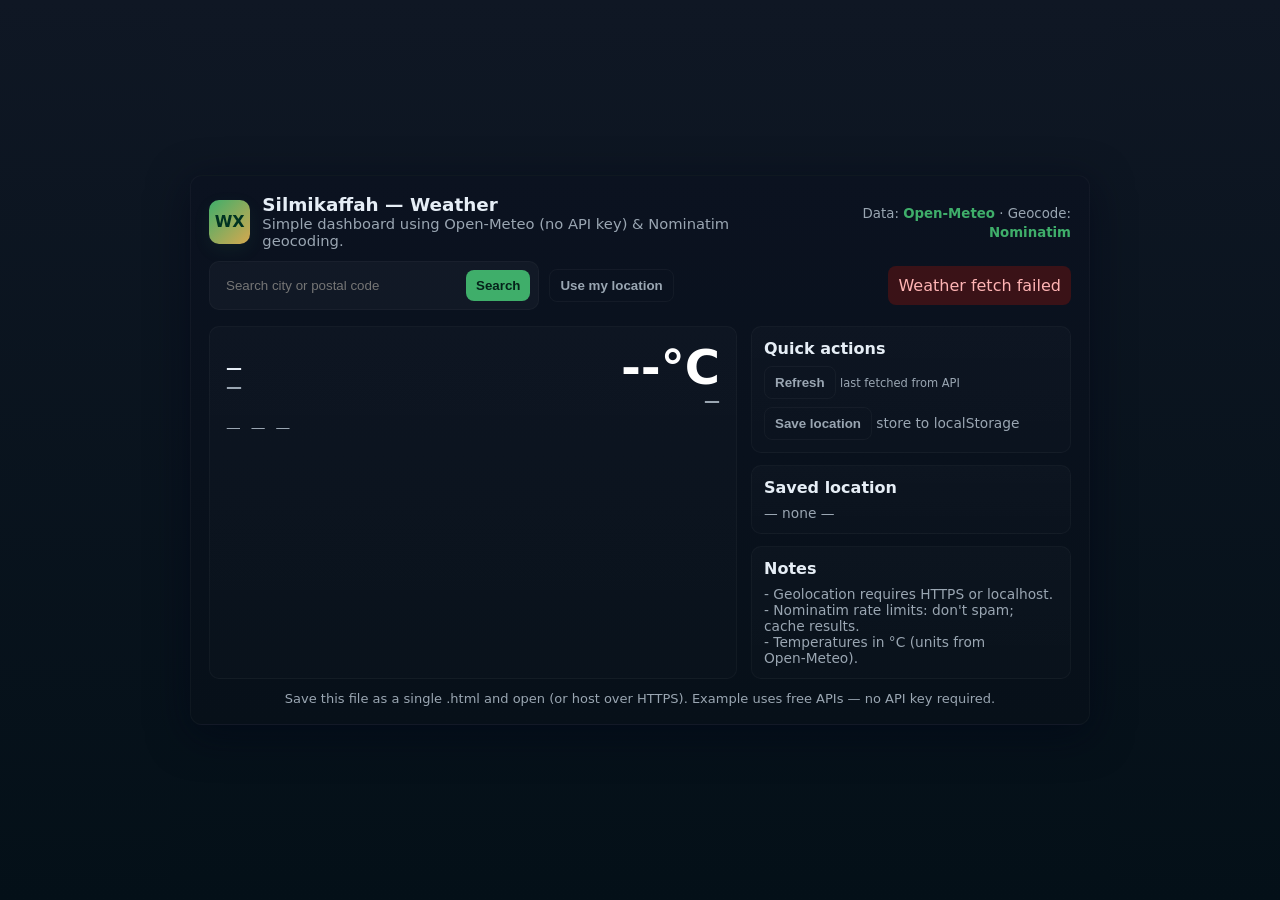
==== weather-dashboard.html @ fa5c44e8 "Create weather-dashboard.html" ====
<!doctype html>
<html lang="en">
<head>
  <meta charset="utf-8" />
  <meta name="viewport" content="width=device-width,initial-scale=1" />
  <title>Weather Dashboard — Open-Meteo Example</title>
  <meta name="description" content="Responsive weather dashboard using Open-Meteo (no API key) and Nominatim geocoding." />

  <style>
    :root{
      --bg:#0f1724; --card:#0b1220; --muted:#9aa6b2; --accent:#3fae6a; --glass: rgba(255,255,255,0.03);
      --max-width:900px;
    }
    *{box-sizing:border-box}
    html,body{height:100%;margin:0;font-family:Inter,system-ui,Segoe UI,Roboto,"Helvetica Neue",Arial;color:#e6eef6;background:linear-gradient(180deg,var(--bg),#041018);display:flex;align-items:center;justify-content:center;padding:20px}
    .app{width:100%;max-width:var(--max-width);margin:0 auto;background:linear-gradient(180deg,var(--card),#071019);border-radius:12px;padding:18px;box-shadow:0 10px 40px rgba(2,6,23,.6);border:1px solid rgba(255,255,255,0.03)}
    header{display:flex;gap:12px;align-items:center;justify-content:space-between}
    .title{display:flex;gap:12px;align-items:center}
    .logo{width:44px;height:44px;border-radius:10px;background:linear-gradient(135deg,var(--accent),#d6a84f);display:flex;align-items:center;justify-content:center;font-weight:700;color:#032;box-shadow:0 6px 18px rgba(63,174,106,.08)}
    h1{font-size:1.15rem;margin:0}
    p.lead{margin:0;color:var(--muted);font-size:.92rem}

    .controls{display:flex;gap:10px;align-items:center;margin-top:12px;flex-wrap:wrap}
    .search{display:flex;gap:8px;align-items:center;background:var(--glass);padding:8px;border-radius:10px;border:1px solid rgba(255,255,255,0.03)}
    input[type="search"]{background:transparent;border:0;color:inherit;padding:8px;width:240px;outline:none}
    button{background:var(--accent);border:0;color:#05221a;padding:8px 10px;border-radius:8px;cursor:pointer;font-weight:600}
    button.ghost{background:transparent;border:1px solid rgba(255,255,255,0.04);color:var(--muted);font-weight:600}
    small{color:var(--muted)}

    .grid{display:grid;grid-template-columns:1fr 320px;gap:14px;margin-top:16px}
    @media (max-width:880px){ .grid{grid-template-columns:1fr} .rightcol{order:-1} input[type="search"]{width:140px} }

    /* main card */
    .maincard{background:linear-gradient(180deg, rgba(255,255,255,0.02), rgba(255,255,255,0.01));padding:16px;border-radius:10px;border:1px solid rgba(255,255,255,0.03)}
    .row{display:flex;align-items:center;gap:12px}
    .current{display:flex;align-items:center;gap:14px}
    .bigtemp{font-size:3rem;font-weight:700;line-height:1;color:#fff}
    .desc{color:var(--muted);font-weight:600}
    .meta{display:flex;gap:10px;margin-top:8px;color:var(--muted);font-size:.92rem}

    .hourly{margin-top:12px;overflow:auto;padding-bottom:6px;display:flex;gap:8px}
    .hour{min-width:78px;background:rgba(255,255,255,0.02);padding:8px;border-radius:8px;text-align:center;border:1px solid rgba(255,255,255,0.02)}
    .hour b{display:block;font-size:1rem}
    .daily{display:flex;flex-direction:column;gap:8px;margin-top:12px}
    .day{display:flex;justify-content:space-between;align-items:center;padding:8px;border-radius:8px;background:rgba(255,255,255,0.01);border:1px solid rgba(255,255,255,0.02)}

    /* right column */
    .rightcol{display:flex;flex-direction:column;gap:12px}
    .card{background:linear-gradient(180deg, rgba(255,255,255,0.02), rgba(255,255,255,0.01));padding:12px;border-radius:10px;border:1px solid rgba(255,255,255,0.03)}
    .small{font-size:.86rem;color:var(--muted)}

    .loading{opacity:.75}
    .error{color:#ffb4b4;background:#3a1217;padding:10px;border-radius:8px}

    footer{margin-top:12px;text-align:center;color:var(--muted);font-size:13px}
    a.link{color:var(--accent);text-decoration:none;font-weight:700}
  </style>
</head>
<body>
  <div class="app" role="application" aria-label="Weather dashboard">
    <header>
      <div class="title">
        <div class="logo">WX</div>
        <div>
          <h1>Silmikaffah — Weather</h1>
          <p class="lead">Simple dashboard using Open‑Meteo (no API key) & Nominatim geocoding.</p>
        </div>
      </div>

      <div style="text-align:right">
        <small>Data: <a class="link" href="https://open-meteo.com" target="_blank" rel="noreferrer">Open‑Meteo</a> · Geocode: <a class="link" href="https://nominatim.openstreetmap.org" target="_blank" rel="noreferrer">Nominatim</a></small>
      </div>
    </header>

    <section class="controls" aria-hidden="false">
      <div class="search" role="search" aria-label="Search location">
        <input id="q" type="search" placeholder="Search city or postal code" aria-label="Search city"/>
        <button id="btnSearch">Search</button>
      </div>

      <button id="btnGeo" class="ghost" title="Use current location">Use my location</button>
      <div id="status" style="margin-left:auto"></div>
    </section>

    <div class="grid" id="mainGrid">
      <main class="maincard" aria-live="polite">
        <div id="result">
          <div class="row current" id="currentRow">
            <div>
              <div id="place" style="font-weight:700">—</div>
              <div id="when" class="desc">—</div>
            </div>

            <div style="margin-left:auto;text-align:right">
              <div class="bigtemp" id="temp">--°C</div>
              <div class="desc" id="wdesc">—</div>
            </div>
          </div>

          <div class="meta" id="meta">
            <div id="wind">—</div>
            <div id="humidity">—</div>
            <div id="precip">—</div>
          </div>

          <div class="hourly" id="hourly" aria-label="Hourly forecast"></div>

          <div class="daily" id="daily" aria-label="Daily forecast"></div>
        </div>

        <div id="msg" style="margin-top:12px"></div>
      </main>

      <aside class="rightcol">
        <div class="card">
          <div style="font-weight:700">Quick actions</div>
          <div style="margin-top:8px" class="small">
            <div><button id="btnRefresh" class="ghost">Refresh</button> <small style="color:var(--muted)">last fetched from API</small></div>
            <div style="margin-top:8px"><button id="btnSave" class="ghost">Save location</button> <small class="small">store to localStorage</small></div>
          </div>
        </div>

        <div class="card">
          <div style="font-weight:700">Saved location</div>
          <div id="saved" class="small" style="margin-top:8px">— none —</div>
        </div>

        <div class="card">
          <div style="font-weight:700">Notes</div>
          <div class="small" style="margin-top:8px">
            - Geolocation requires HTTPS or localhost.<br>
            - Nominatim rate limits: don't spam; cache results.<br>
            - Temperatures in °C (units from Open‑Meteo).
          </div>
        </div>
      </aside>
    </div>

    <footer>Save this file as a single .html and open (or host over HTTPS). Example uses free APIs — no API key required.</footer>
  </div>

  <script>
  // Weather dashboard using Open-Meteo (no API key) + Nominatim geocoding
  // Minimal dependencies, plain JS.
  (function(){
    const qInput = document.getElementById('q');
    const btnSearch = document.getElementById('btnSearch');
    const btnGeo = document.getElementById('btnGeo');
    const statusEl = document.getElementById('status');
    const tempEl = document.getElementById('temp');
    const placeEl = document.getElementById('place');
    const wdescEl = document.getElementById('wdesc');
    const whenEl = document.getElementById('when');
    const metaEl = document.getElementById('meta');
    const hourlyEl = document.getElementById('hourly');
    const dailyEl = document.getElementById('daily');
    const msgEl = document.getElementById('msg');
    const btnRefresh = document.getElementById('btnRefresh');
    const btnSave = document.getElementById('btnSave');
    const savedEl = document.getElementById('saved');

    const NominatimURL = (q) => `https://nominatim.openstreetmap.org/search?format=json&q=${encodeURIComponent(q)}&limit=5`;
    const OpenMeteoURL = (lat, lon) => `https://api.open-meteo.com/v1/forecast?latitude=${lat}&longitude=${lon}&current_weather=true&hourly=temperature_2m,precipitation,weathercode,relativehumidity_2m&daily=temperature_2m_max,temperature_2m_min,precipitation_sum,weathercode&timezone=auto`;

    // Map Open-Meteo weathercode to icons/description (simple)
    const weatherMap = {
      0: ['Clear','☀️'],
      1: ['Mainly clear','🌤️'],
      2: ['Partly cloudy','⛅'],
      3: ['Overcast','☁️'],
      45: ['Fog','🌫️'],
      48: ['Depositing rime fog','🌫️'],
      51: ['Light drizzle','🌦️'],
      53: ['Moderate drizzle','🌦️'],
      55: ['Dense drizzle','🌧️'],
      56: ['Freezing drizzle','🥶'],
      57: ['Dense freezing drizzle','🥶'],
      61: ['Slight rain','🌧️'],
      63: ['Moderate rain','🌧️'],
      65: ['Heavy rain','⛈️'],
      66: ['Freezing rain','🥶'],
      67: ['Heavy freezing rain','🥶'],
      71: ['Slight snow','🌨️'],
      73: ['Moderate snow','🌨️'],
      75: ['Heavy snow','❄️'],
      77: ['Snow grains','❄️'],
      80: ['Slight rain showers','🌦️'],
      81: ['Moderate rain showers','🌦️'],
      82: ['Violent rain showers','⛈️'],
      85: ['Slight snow showers','🌨️'],
      86: ['Heavy snow showers','🌨️'],
      95: ['Thunderstorm','⛈️'],
      96: ['Thunderstorm with slight hail','⛈️'],
      99: ['Thunderstorm with heavy hail','⛈️']
    };

    function mapWeather(code){
      return weatherMap[code] || ['Unknown','❔'];
    }

    function setStatus(text, isError=false){
      statusEl.textContent = text || '';
      statusEl.className = isError ? 'error' : '';
    }

    function setLoading(on){
      if(on){ msgEl.innerHTML = '<div class="small loading">Loading…</div>'; }
      else msgEl.innerHTML = '';
    }

    async function geocode(q){
      setStatus('Searching location…');
      try{
        const res = await fetch(NominatimURL(q), {headers:{'Accept':'application/json'}});
        const data = await res.json();
        if(!data || data.length===0) throw new Error('No location found');
        const pick = data[0];
        return {lat:parseFloat(pick.lat), lon:parseFloat(pick.lon), name: pick.display_name};
      }catch(err){
        setStatus('Geocoding error', true);
        throw err;
      } finally { setStatus(''); }
    }

    async function fetchWeather(lat, lon){
      setLoading(true);
      setStatus('Fetching weather…');
      try{
        const res = await fetch(OpenMeteoURL(lat,lon));
        const data = await res.json();
        if(!data) throw new Error('No weather data');
        renderWeather(data, lat, lon);
        setStatus('');
        setLoading(false);
      }catch(err){
        setStatus('Weather fetch failed', true);
        setLoading(false);
        console.error(err);
      }
    }

    function renderWeather(data, lat, lon){
      // current
      const cw = data.current_weather;
      const tz = data.timezone || '';
      const curTime = cw ? (new Date(cw.time)).toLocaleString() : '';
      const [desc, icon] = cw ? mapWeather(cw.weathercode) : ['—',''];
      placeEl.textContent = `Lat ${lat.toFixed(3)}, Lon ${lon.toFixed(3)}`;
      whenEl.textContent = `Updated: ${curTime} ${tz}`;
      tempEl.textContent = cw ? `${Math.round(cw.temperature)}°C` : '--';
      wdescEl.textContent = `${icon} ${desc}`;

      metaEl.innerHTML = `
        <div id="wind">Wind: ${cw ? cw.windspeed + ' km/h' : '—'}</div>
        <div id="humidity">Humidity (hourly): ${extractHumidity(data) ?? '—'}</div>
        <div id="precip">Precip (today): ${extractPrecipDaily(data) ?? '—'}</div>
      `;

      // hourly: show next 24 hours where available
      hourlyEl.innerHTML = '';
      if(data.hourly && data.hourly.time){
        const times = data.hourly.time;
        const temps = data.hourly.temperature_2m;
        const codes = data.hourly.weathercode || [];
        const nowIdx = times.findIndex(t=> new Date(t) >= new Date());
        const start = Math.max(0, nowIdx);
        for(let i=start;i<Math.min(times.length, start+24);i++){
          const d = new Date(times[i]);
          const hour = d.toLocaleTimeString([], {hour:'2-digit',minute:'2-digit'});
          const t = Math.round(temps[i]);
          const code = codes[i];
          const [desc2, icon2] = mapWeather(code);
          const el = document.createElement('div');
          el.className = 'hour';
          el.innerHTML = `<div style="font-size:.85rem">${hour}</div><div style="font-size:1.1rem;margin:6px 0"><b>${t}°</b></div><div style="font-size:.9rem">${icon2}</div><div style="font-size:.75rem;color:var(--muted)">${desc2}</div>`;
          hourlyEl.appendChild(el);
        }
      }

      // daily
      dailyEl.innerHTML = '';
      if(data.daily && data.daily.time){
        const days = data.daily.time;
        const tmax = data.daily.temperature_2m_max;
        const tmin = data.daily.temperature_2m_min;
        const codes = data.daily.weathercode || [];
        for(let i=0;i<days.length;i++){
          const dt = new Date(days[i]);
          const dayName = dt.toLocaleDateString(undefined,{weekday:'short',month:'short',day:'numeric'});
          const [dDesc, dIcon] = mapWeather(codes[i]);
          const el = document.createElement('div');
          el.className = 'day';
          el.innerHTML = `<div>${dayName} <small style="color:var(--muted)">${dIcon} ${dDesc}</small></div><div><strong>${Math.round(tmax[i])}° / ${Math.round(tmin[i])}°</strong></div>`;
          dailyEl.appendChild(el);
        }
      }
    }

    function extractHumidity(data){
      if(!data.hourly || !data.hourly.relativehumidity_2m) return null;
      // take current hour humidity if possible
      const now = new Date();
      const times = data.hourly.time;
      const idx = times.findIndex(t=> new Date(t).getHours() === now.getHours() && new Date(t).toDateString() === now.toDateString());
      if(idx>=0) return data.hourly.relativehumidity_2m[idx] + '%';
      return data.hourly.relativehumidity_2m[0] + '%';
    }

    function extractPrecipDaily(data){
      if(!data.daily || !data.daily.precipitation_sum) return null;
      return data.daily.precipitation_sum[0] + ' mm';
    }

    // event handlers
    btnSearch.addEventListener('click', async ()=>{
      const q = qInput.value.trim();
      if(!q) { setStatus('Enter a search query', true); return; }
      try{
        setLoading(true);
        const loc = await geocode(q);
        placeEl.textContent = loc.name;
        await fetchWeather(loc.lat, loc.lon);
        setLoading(false);
      }catch(err){
        setLoading(false);
        console.error(err);
      }
    });

    btnGeo.addEventListener('click', ()=>{
      if(!navigator.geolocation){ setStatus('Geolocation not supported', true); return; }
      setStatus('Getting current location…');
      navigator.geolocation.getCurrentPosition(async (pos)=>{
        setStatus('');
        const lat = pos.coords.latitude, lon = pos.coords.longitude;
        placeEl.textContent = `My location`;
        await fetchWeather(lat, lon);
      }, (err)=>{
        setStatus('Geolocation failed: ' + (err.message||err.code), true);
      }, {enableHighAccuracy:true, timeout:10000});
    });

    btnRefresh.addEventListener('click', ()=>{
      // simple: re-run current coordinates if visible
      const place = placeEl.textContent;
      if(place && place.startsWith('Lat')) {
        // parse place "Lat x, Lon y"
        const m = place.match(/Lat ([0-9\.\-]+), Lon ([0-9\.\-]+)/);
        if(m){ fetchWeather(parseFloat(m[1]), parseFloat(m[2])); return; }
      }
      setStatus('No location to refresh', true);
    });

    // save / load location to localStorage
    btnSave.addEventListener('click', ()=>{
      const text = placeEl.textContent || '';
      if(!text) { setStatus('Nothing to save', true); return; }
      localStorage.setItem('wx_saved', JSON.stringify({place:text, timestamp: Date.now()}));
      renderSaved();
      setStatus('Location saved');
      setTimeout(()=>setStatus(''),1500);
    });

    function renderSaved(){
      const raw = localStorage.getItem('wx_saved');
      if(!raw){ savedEl.textContent = '— none —'; return; }
      try{
        const obj = JSON.parse(raw);
        const d = new Date(obj.timestamp);
        savedEl.innerHTML = `<div style="font-weight:700">${obj.place}</div><div class="small">saved ${d.toLocaleString()}</div>`;
      }catch(e){ savedEl.textContent = '— none —'; }
    }

    // quick enter
    qInput.addEventListener('keydown', (e)=>{ if(e.key === 'Enter') btnSearch.click(); });

    // on load: restore saved or demo fetch for Jakarta
    (function init(){
      renderSaved();
      const raw = localStorage.getItem('wx_saved');
      if(raw){
        try{
          const place = JSON.parse(raw).place;
          // don't geocode saved display name; just show saved text
          placeEl.textContent = place;
        }catch(e){}
      }
      // demo: fetch Jakarta weather by default
      fetchWeather(-6.2088,106.8456); // Jakarta coordinates
    })();

  })();
  </script>
</body>
</html>
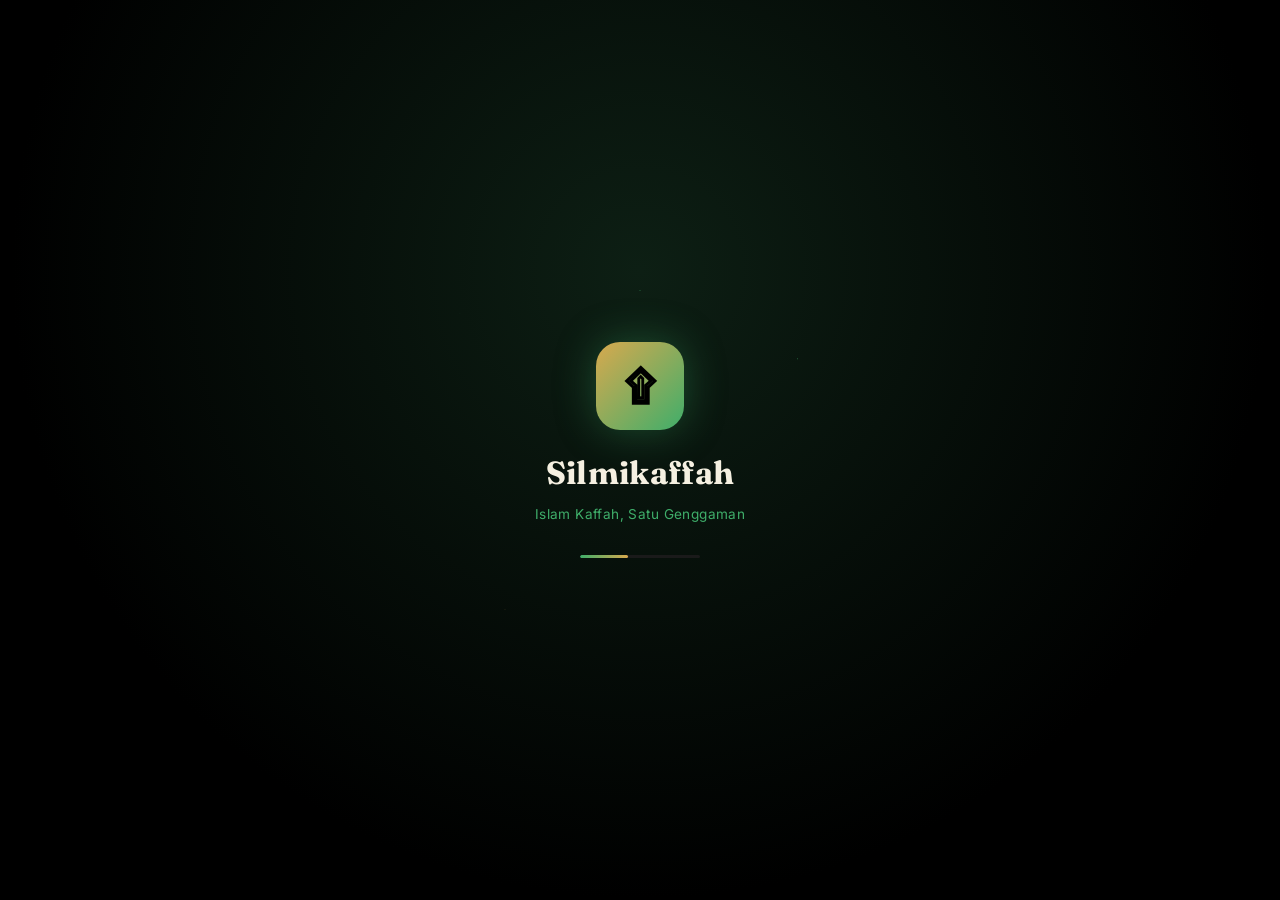
==== commit 254537f7: "Update weather-dashboard.html" ====
--- a/weather-dashboard.html
+++ b/weather-dashboard.html
@@ -1,395 +1,2051 @@
-<!doctype html>
-<html lang="en">
+<!DOCTYPE html>
+<html lang="id">
 <head>
-  <meta charset="utf-8" />
-  <meta name="viewport" content="width=device-width,initial-scale=1" />
-  <title>Weather Dashboard — Open-Meteo Example</title>
-  <meta name="description" content="Responsive weather dashboard using Open-Meteo (no API key) and Nominatim geocoding." />
-
-  <style>
-    :root{
-      --bg:#0f1724; --card:#0b1220; --muted:#9aa6b2; --accent:#3fae6a; --glass: rgba(255,255,255,0.03);
-      --max-width:900px;
-    }
-    *{box-sizing:border-box}
-    html,body{height:100%;margin:0;font-family:Inter,system-ui,Segoe UI,Roboto,"Helvetica Neue",Arial;color:#e6eef6;background:linear-gradient(180deg,var(--bg),#041018);display:flex;align-items:center;justify-content:center;padding:20px}
-    .app{width:100%;max-width:var(--max-width);margin:0 auto;background:linear-gradient(180deg,var(--card),#071019);border-radius:12px;padding:18px;box-shadow:0 10px 40px rgba(2,6,23,.6);border:1px solid rgba(255,255,255,0.03)}
-    header{display:flex;gap:12px;align-items:center;justify-content:space-between}
-    .title{display:flex;gap:12px;align-items:center}
-    .logo{width:44px;height:44px;border-radius:10px;background:linear-gradient(135deg,var(--accent),#d6a84f);display:flex;align-items:center;justify-content:center;font-weight:700;color:#032;box-shadow:0 6px 18px rgba(63,174,106,.08)}
-    h1{font-size:1.15rem;margin:0}
-    p.lead{margin:0;color:var(--muted);font-size:.92rem}
-
-    .controls{display:flex;gap:10px;align-items:center;margin-top:12px;flex-wrap:wrap}
-    .search{display:flex;gap:8px;align-items:center;background:var(--glass);padding:8px;border-radius:10px;border:1px solid rgba(255,255,255,0.03)}
-    input[type="search"]{background:transparent;border:0;color:inherit;padding:8px;width:240px;outline:none}
-    button{background:var(--accent);border:0;color:#05221a;padding:8px 10px;border-radius:8px;cursor:pointer;font-weight:600}
-    button.ghost{background:transparent;border:1px solid rgba(255,255,255,0.04);color:var(--muted);font-weight:600}
-    small{color:var(--muted)}
-
-    .grid{display:grid;grid-template-columns:1fr 320px;gap:14px;margin-top:16px}
-    @media (max-width:880px){ .grid{grid-template-columns:1fr} .rightcol{order:-1} input[type="search"]{width:140px} }
-
-    /* main card */
-    .maincard{background:linear-gradient(180deg, rgba(255,255,255,0.02), rgba(255,255,255,0.01));padding:16px;border-radius:10px;border:1px solid rgba(255,255,255,0.03)}
-    .row{display:flex;align-items:center;gap:12px}
-    .current{display:flex;align-items:center;gap:14px}
-    .bigtemp{font-size:3rem;font-weight:700;line-height:1;color:#fff}
-    .desc{color:var(--muted);font-weight:600}
-    .meta{display:flex;gap:10px;margin-top:8px;color:var(--muted);font-size:.92rem}
-
-    .hourly{margin-top:12px;overflow:auto;padding-bottom:6px;display:flex;gap:8px}
-    .hour{min-width:78px;background:rgba(255,255,255,0.02);padding:8px;border-radius:8px;text-align:center;border:1px solid rgba(255,255,255,0.02)}
-    .hour b{display:block;font-size:1rem}
-    .daily{display:flex;flex-direction:column;gap:8px;margin-top:12px}
-    .day{display:flex;justify-content:space-between;align-items:center;padding:8px;border-radius:8px;background:rgba(255,255,255,0.01);border:1px solid rgba(255,255,255,0.02)}
-
-    /* right column */
-    .rightcol{display:flex;flex-direction:column;gap:12px}
-    .card{background:linear-gradient(180deg, rgba(255,255,255,0.02), rgba(255,255,255,0.01));padding:12px;border-radius:10px;border:1px solid rgba(255,255,255,0.03)}
-    .small{font-size:.86rem;color:var(--muted)}
-
-    .loading{opacity:.75}
-    .error{color:#ffb4b4;background:#3a1217;padding:10px;border-radius:8px}
-
-    footer{margin-top:12px;text-align:center;color:var(--muted);font-size:13px}
-    a.link{color:var(--accent);text-decoration:none;font-weight:700}
-  </style>
+<meta charset="UTF-8">
+<meta name="viewport" content="width=device-width, initial-scale=1.0, maximum-scale=1.0">
+<title>Silmikaffah — Panduan Iman & Islam</title>
+<link rel="preconnect" href="https://fonts.googleapis.com">
+<link href="https://fonts.googleapis.com/css2?family=Fraunces:ital,opsz,wght@0,9..144,500;0,9..144,600;0,9..144,700;1,9..144,500&family=Inter:wght@400;500;600;700&family=Amiri:wght@400;700&display=swap" rel="stylesheet">
+<style>
+  :root{
+    --paper:#000000;
+    --paper-2:#0A0A0A;
+    --ink:#EDEAE2;
+    --ink-soft:#9C9689;
+    --night:#000000;
+    --night-2:#0D0D0D;
+    --gold:#D8A94E;
+    --clay:#3FAE6A;
+    --line:#232323;
+    --card:#0A0A0A;
+    --app-h:100dvh;
+  }
+  *{box-sizing:border-box;-webkit-tap-highlight-color:transparent;}
+  html,body{height:100%;}
+  body{
+    margin:0;
+    background:#000000;
+    color:var(--ink);
+    font-family:'Inter',sans-serif;
+    line-height:1.55;
+    display:flex;
+    justify-content:center;
+  }
+  h1,h2,h3,.display{font-family:'Fraunces',serif;font-weight:600;letter-spacing:-0.01em;}
+  .arabic{font-family:'Amiri',serif;direction:rtl;unicode-bidi:isolate;}
+  button{font-family:inherit;}
+
+  /* PHONE FRAME */
+  #app{
+    width:100%;
+    max-width:430px;
+    height:var(--app-h);
+    background:var(--paper);
+    display:flex;
+    flex-direction:column;
+    position:relative;
+    overflow:hidden;
+    box-shadow:0 0 0 1px #1A1A1A, 0 0 60px rgba(0,0,0,.6);
+  }
+  @media (min-width:460px){
+    body{align-items:center;padding:24px 0;}
+    #app{height:min(860px, 96dvh);border-radius:28px;}
+  }
+
+  /* TOP APP BAR */
+  .appbar{
+    flex:0 0 auto;
+    background:var(--night);
+    color:#F5F0E1;
+    padding:16px 18px 14px;
+    display:flex;
+    align-items:center;
+    justify-content:space-between;
+    box-shadow:0 2px 10px rgba(0,0,0,.15);
+    z-index:20;
+  }
+  .appbar .title{display:flex;align-items:center;gap:10px;}
+  .appbar .logo{
+    width:30px;height:30px;border-radius:8px;
+    background:linear-gradient(135deg,var(--gold),var(--clay));
+    display:flex;align-items:center;justify-content:center;
+    font-family:'Fraunces',serif;font-weight:700;color:#000000;font-size:.95rem;
+  }
+  .appbar h1{font-size:1.08rem;margin:0;color:#F5F0E1;}
+  .appbar .sub{font-size:.7rem;color:#8A8478;margin-top:1px;}
+  .appbar .iconbtn{background:none;border:none;color:#EDE7D6;font-size:1.1rem;cursor:pointer;padding:6px;}
+
+  /* SCREENS */
+  .screens{flex:1 1 auto;overflow:hidden;position:relative;}
+  .screen{
+    position:absolute;inset:0;
+    overflow-y:auto;
+    padding:18px 18px 90px;
+    display:none;
+    -webkit-overflow-scrolling:touch;
+  }
+  .screen.active{display:block;}
+
+  .eyebrow{font-size:.72rem;text-transform:uppercase;letter-spacing:.12em;color:var(--clay);font-weight:700;margin-bottom:6px;}
+  .screen-head{margin-bottom:18px;}
+  .screen-head h2{font-size:1.35rem;margin:0 0 4px;}
+  .screen-head p{margin:0;color:var(--ink-soft);font-size:.87rem;}
+
+  /* HOME */
+  .greet-card{
+    background:linear-gradient(135deg,var(--night),var(--night-2));
+    color:#F5F0E1;border-radius:16px;padding:20px;margin-bottom:16px;
+    background-image:radial-gradient(1px 1px at 15% 25%, rgba(232,196,104,.5) 0, transparent 60%),
+      radial-gradient(1px 1px at 75% 60%, rgba(232,196,104,.4) 0, transparent 60%),
+      radial-gradient(1.5px 1.5px at 45% 75%, rgba(232,196,104,.5) 0, transparent 60%);
+    position:relative;overflow:hidden;
+  }
+  .greet-card .eyebrow{color:var(--gold);}
+  .greet-card h2{margin:0 0 6px;font-size:1.2rem;color:#F5F0E1;}
+  .greet-card p{margin:0;font-size:.85rem;color:#C3CAE0;}
+
+  .quick-grid{display:grid;grid-template-columns:repeat(2,1fr);gap:10px;margin-bottom:20px;}
+  .quick-tile{
+    background:var(--card);border:1px solid var(--line);border-radius:14px;
+    padding:14px;cursor:pointer;transition:.15s;
+  }
+  .quick-tile:active{transform:scale(.97);background:var(--paper-2);}
+  .quick-tile .ic{font-size:1.3rem;margin-bottom:6px;display:block;}
+  .quick-tile b{display:block;font-family:'Fraunces',serif;font-size:.95rem;}
+  .quick-tile span{font-size:.75rem;color:var(--ink-soft);}
+
+  .prayer-widget{
+    background:var(--card);border:1px solid var(--line);border-radius:16px;padding:16px;margin-bottom:16px;
+  }
+  .prayer-widget h3{margin:0 0 10px;font-size:.95rem;}
+  .prayer-row{display:flex;justify-content:space-between;align-items:center;padding:8px 0;border-bottom:1px solid var(--line);font-size:.87rem;}
+  .prayer-row:last-child{border-bottom:none;}
+  .prayer-row.now{color:var(--clay);font-weight:700;}
+  .prayer-status{font-size:.78rem;color:var(--ink-soft);text-align:center;padding:8px 0;}
+  .btn-loc{
+    width:100%;padding:11px;border-radius:10px;border:none;background:var(--clay);color:#fff;
+    font-weight:600;font-size:.87rem;cursor:pointer;margin-top:4px;
+  }
+
+  /* CARD ACCORDION (shared) */
+  .card{background:var(--card);border:1px solid var(--line);border-radius:14px;margin-bottom:10px;overflow:hidden;}
+  .card-head{display:flex;align-items:center;gap:12px;padding:14px 16px;cursor:pointer;user-select:none;}
+  .num{font-family:'Fraunces',serif;font-weight:700;font-size:1.05rem;color:var(--gold);min-width:26px;}
+  .card-head h3{margin:0;font-size:.98rem;flex:1;}
+  .chev{transition:transform .25s;color:var(--ink-soft);font-size:1rem;}
+  .card.open .chev{transform:rotate(45deg);}
+  .card-body{max-height:0;overflow:hidden;transition:max-height .35s ease;padding:0 16px;}
+  .card.open .card-body{padding:0 16px 18px;}
+  .card-body p{margin:0 0 10px;color:var(--ink-soft);font-size:.88rem;}
+  .card-body p:last-child{margin-bottom:0;}
+  .card-body .arabic{font-size:1.25rem;color:var(--ink);margin:8px 0 6px;line-height:2;}
+  .dalil{margin-top:12px;padding:11px 12px;background:var(--paper-2);border-left:2px solid var(--clay);font-size:.83rem;border-radius:0 8px 8px 0;}
+  .dalil .src{display:block;margin-top:5px;font-size:.72rem;text-transform:uppercase;letter-spacing:.05em;color:var(--clay);}
+  .play-verse{background:none;border:1px solid var(--clay);color:var(--clay);border-radius:20px;font-size:.68rem;padding:1px 7px;margin-left:6px;cursor:pointer;text-transform:none;letter-spacing:0;}
+  .play-verse.playing{background:var(--clay);color:#000;}
+  ul.detail-list{margin:6px 0 0;padding-left:16px;color:var(--ink-soft);font-size:.86rem;}
+  ul.detail-list li{margin-bottom:5px;}
+  .subgrid{display:grid;grid-template-columns:1fr 1fr;gap:8px;margin-top:8px;}
+  .chip{background:var(--paper-2);padding:9px 10px;border-radius:8px;font-size:.78rem;}
+  .chip b{display:block;font-family:'Fraunces',serif;font-size:.86rem;margin-bottom:1px;}
+
+  /* IMAN theme override inside its screen */
+  #screen-iman .card{background:var(--night-2);border-color:#1F1F1F;color:#EDE7D6;}
+  #screen-iman .card-head h3{color:#F5F0E1;}
+  #screen-iman .chev{color:#8A8478;}
+  #screen-iman .card-body p{color:#C3CAE0;}
+  #screen-iman .card-body .arabic{color:#F5F0E1;}
+  #screen-iman .dalil{background:#050505;border-left-color:var(--gold);}
+  #screen-iman .dalil .src{color:var(--gold);}
+  #screen-iman ul.detail-list{color:#C3CAE0;}
+  #screen-iman .chip{background:#050505;color:#EDE7D6;}
+  #screen-iman .screen-head p{color:#8A8478;}
+
+  /* SEARCH */
+  .searchbar{margin-bottom:14px;}
+  .searchbar input{
+    width:100%;padding:11px 14px;border:1px solid var(--line);background:var(--card);
+    font-family:'Inter',sans-serif;font-size:.88rem;border-radius:12px;
+  }
+
+  /* QURAN LIST */
+  .surah-item{
+    display:flex;align-items:center;gap:12px;background:var(--card);border:1px solid var(--line);
+    border-radius:12px;padding:11px 14px;margin-bottom:8px;cursor:pointer;
+  }
+  .surah-num{
+    width:32px;height:32px;border-radius:50%;background:var(--paper-2);color:var(--clay);
+    display:flex;align-items:center;justify-content:center;font-family:'Fraunces',serif;font-weight:700;font-size:.82rem;flex:0 0 auto;
+  }
+  .surah-info{flex:1;min-width:0;}
+  .surah-info b{display:block;font-family:'Fraunces',serif;font-size:.92rem;}
+  .surah-info span{font-size:.75rem;color:var(--ink-soft);}
+  .surah-arabic{font-family:'Amiri',serif;font-size:1.15rem;flex:0 0 auto;}
+  .surah-item.hide{display:none;}
+
+  /* ASMAUL */
+  .ah-grid{display:grid;grid-template-columns:1fr 1fr;gap:8px;}
+  .ah-item{background:var(--card);border:1px solid var(--line);border-radius:12px;padding:12px;text-align:center;cursor:pointer;}
+  .ah-item.hide{display:none;}
+  .ah-item .ah-num{font-size:.68rem;color:var(--clay);font-weight:700;}
+  .ah-item .arabic{font-size:1.2rem;margin:4px 0 2px;}
+  .ah-item .lat{font-family:'Fraunces',serif;font-size:.85rem;font-style:italic;}
+  .ah-item .mean{font-size:.72rem;color:var(--ink-soft);}
+
+  /* ZAKAT CALC */
+  .calc-card{background:var(--card);border:1px solid var(--line);border-radius:16px;padding:16px;margin-bottom:16px;}
+  .field{margin-bottom:12px;}
+  .field label{display:block;font-size:.8rem;color:var(--ink-soft);margin-bottom:5px;}
+  .field input{width:100%;padding:10px 12px;border:1px solid var(--line);border-radius:10px;font-size:.9rem;font-family:'Inter',sans-serif;}
+  .btn-primary{width:100%;padding:12px;border:none;border-radius:10px;background:var(--night);color:#F5F0E1;font-weight:600;font-size:.9rem;cursor:pointer;}
+  .calc-result{margin-top:14px;padding:14px;border-radius:12px;font-size:.87rem;}
+  .calc-result.kena{background:#0F2118;border:1px solid var(--clay);}
+  .calc-result.tidak{background:var(--paper-2);border:1px solid var(--line);}
+  .calc-result b{display:block;font-family:'Fraunces',serif;font-size:1.15rem;margin:4px 0;}
+
+  /* AYAH DETAIL */
+  .ayah-card{background:var(--card);border:1px solid var(--line);border-radius:12px;padding:14px;margin-bottom:10px;}
+  .ayah-top{display:flex;align-items:center;justify-content:space-between;margin-bottom:8px;}
+  .ayah-num-badge{width:26px;height:26px;border-radius:50%;background:var(--paper-2);color:var(--clay);font-size:.72rem;font-weight:700;display:flex;align-items:center;justify-content:center;}
+  .play-btn{width:34px;height:34px;border-radius:50%;border:none;background:var(--night);color:#F5F0E1;cursor:pointer;font-size:.85rem;display:flex;align-items:center;justify-content:center;}
+  .play-btn.playing{background:var(--clay);}
+  .ayah-arabic{font-size:1.4rem;line-height:2.1;margin-bottom:8px;}
+  .ayah-translit{font-family:'Fraunces',serif;font-style:italic;font-size:.83rem;color:var(--clay);margin-bottom:8px;}
+  .ayah-translation{font-size:.85rem;color:var(--ink-soft);}
+
+  .subhead{font-family:'Fraunces',serif;font-size:1rem;margin:22px 0 10px;padding-top:4px;}
+  .gerakan-strip{display:flex;gap:14px;overflow-x:auto;padding:14px 2px 6px;margin-top:10px;-webkit-overflow-scrolling:touch;}
+  .gerakan-item{flex:0 0 auto;width:64px;text-align:center;}
+  .gerakan-item svg{width:44px;height:44px;stroke:var(--clay);stroke-width:2.5;fill:none;stroke-linecap:round;stroke-linejoin:round;background:var(--paper-2);border-radius:12px;padding:6px;box-sizing:border-box;}
+  .gerakan-item span{display:block;font-size:.66rem;color:var(--ink-soft);margin-top:6px;line-height:1.2;}
+  .subhead:first-child{margin-top:0;}
+
+  /* BOTTOM NAV */
+  .bottomnav{
+    flex:0 0 auto;
+    display:flex;
+    background:var(--card);
+    border-top:1px solid var(--line);
+    padding:6px 4px calc(6px + env(safe-area-inset-bottom));
+    z-index:20;
+  }
+  .navbtn{
+    flex:1;background:none;border:none;display:flex;flex-direction:column;align-items:center;gap:3px;
+    padding:6px 2px;cursor:pointer;color:var(--ink-soft);
+  }
+  .navbtn svg{width:21px;height:21px;stroke:currentColor;fill:none;stroke-width:1.8;}
+  .navbtn span{font-size:.62rem;font-weight:600;letter-spacing:.01em;}
+  .navbtn.active{color:var(--clay);}
+  .navbtn.active svg{stroke:var(--clay);}
+
+  /* MORE screen list */
+  .more-item{
+    display:flex;align-items:center;gap:14px;background:var(--card);border:1px solid var(--line);
+    border-radius:12px;padding:14px;margin-bottom:10px;cursor:pointer;
+  }
+  .more-item .ic{width:38px;height:38px;border-radius:10px;background:var(--paper-2);display:flex;align-items:center;justify-content:center;font-size:1.1rem;flex:0 0 auto;}
+  .more-item b{display:block;font-family:'Fraunces',serif;font-size:.92rem;}
+  .more-item span{font-size:.76rem;color:var(--ink-soft);}
+  .more-item .arrow{margin-left:auto;color:var(--ink-soft);}
+
+  .sub-screen{display:none;}
+  .sub-screen.active{display:block;}
+  .back-row{display:flex;align-items:center;gap:8px;margin-bottom:16px;cursor:pointer;color:var(--ink-soft);font-size:.85rem;}  /* SPLASH SCREEN */
+  #splash{
+    position:fixed;inset:0;z-index:999;
+    background:radial-gradient(circle at 50% 30%, #0D1F14 0%, #000000 70%);
+    display:flex;align-items:center;justify-content:center;
+    transition:opacity .6s ease, visibility .6s ease;
+  }
+  #splash.hide{opacity:0;visibility:hidden;pointer-events:none;}
+  .splash-inner{text-align:center;position:relative;}
+  .splash-pattern{
+    position:absolute;inset:-120px;z-index:-1;
+    background-image:
+      radial-gradient(1px 1px at 10% 20%, rgba(63,174,106,.5) 0, transparent 60%),
+      radial-gradient(1px 1px at 30% 70%, rgba(63,174,106,.4) 0, transparent 60%),
+      radial-gradient(1.5px 1.5px at 50% 15%, rgba(63,174,106,.5) 0, transparent 60%),
+      radial-gradient(1px 1px at 70% 55%, rgba(63,174,106,.4) 0, transparent 60%),
+      radial-gradient(1.5px 1.5px at 85% 30%, rgba(63,174,106,.5) 0, transparent 60%),
+      radial-gradient(1px 1px at 20% 85%, rgba(216,169,78,.4) 0, transparent 60%),
+      radial-gradient(1px 1px at 90% 80%, rgba(216,169,78,.4) 0, transparent 60%);
+  }
+  .splash-logo{
+    width:88px;height:88px;border-radius:24px;margin:0 auto 18px;
+    background:linear-gradient(135deg,var(--gold),var(--clay));
+    display:flex;align-items:center;justify-content:center;
+    font-family:'Fraunces',serif;font-weight:700;color:#000;font-size:2.6rem;
+    box-shadow:0 0 40px rgba(63,174,106,.35);
+    animation:splashPop .7s ease;
+  }
+  @keyframes splashPop{0%{transform:scale(.6);opacity:0;}100%{transform:scale(1);opacity:1;}}
+  .splash-title{font-family:'Fraunces',serif;font-weight:700;font-size:2rem;color:#F5F0E1;margin:0 0 6px;letter-spacing:.01em;}
+  .splash-tagline{color:var(--clay);font-size:.85rem;margin:0 0 30px;letter-spacing:.03em;}
+  .splash-loader{width:120px;height:3px;background:#1A1A1A;border-radius:3px;margin:0 auto;overflow:hidden;}
+  .splash-loader-bar{width:40%;height:100%;background:linear-gradient(90deg,var(--clay),var(--gold));border-radius:3px;animation:splashLoad 1.1s ease-in-out infinite;}
+  @keyframes splashLoad{0%{transform:translateX(-100%);}100%{transform:translateX(340%);}}
+
+  /* SCREEN TRANSITION POLISH */
+  .screen{transition:opacity .2s ease;}
+  .card{transition:box-shadow .2s ease, border-color .2s ease;}
+  .card.open{border-color:#2A2A2A;box-shadow:0 4px 18px rgba(0,0,0,.35);}
+  .quick-tile{transition:transform .15s ease, box-shadow .15s ease;}
+  .quick-tile:hover{box-shadow:0 4px 14px rgba(63,174,106,.12);}
+  .more-item{transition:transform .12s ease;}
+  .more-item:active{transform:scale(.98);}
+  .navbtn{transition:color .2s ease;position:relative;}
+  .navbtn.active::after{
+    content:'';position:absolute;top:0;left:50%;transform:translateX(-50%);
+    width:20px;height:2.5px;background:var(--clay);border-radius:2px;
+  }
+</style>
 </head>
 <body>
-  <div class="app" role="application" aria-label="Weather dashboard">
-    <header>
-      <div class="title">
-        <div class="logo">WX</div>
-        <div>
-          <h1>Silmikaffah — Weather</h1>
-          <p class="lead">Simple dashboard using Open‑Meteo (no API key) & Nominatim geocoding.</p>
-        </div>
-      </div>
-
-      <div style="text-align:right">
-        <small>Data: <a class="link" href="https://open-meteo.com" target="_blank" rel="noreferrer">Open‑Meteo</a> · Geocode: <a class="link" href="https://nominatim.openstreetmap.org" target="_blank" rel="noreferrer">Nominatim</a></small>
-      </div>
-    </header>
-
-    <section class="controls" aria-hidden="false">
-      <div class="search" role="search" aria-label="Search location">
-        <input id="q" type="search" placeholder="Search city or postal code" aria-label="Search city"/>
-        <button id="btnSearch">Search</button>
-      </div>
-
-      <button id="btnGeo" class="ghost" title="Use current location">Use my location</button>
-      <div id="status" style="margin-left:auto"></div>
-    </section>
-
-    <div class="grid" id="mainGrid">
-      <main class="maincard" aria-live="polite">
-        <div id="result">
-          <div class="row current" id="currentRow">
-            <div>
-              <div id="place" style="font-weight:700">—</div>
-              <div id="when" class="desc">—</div>
+
+<div id="splash">
+  <div class="splash-inner">
+    <div class="splash-pattern"></div>
+    <div class="splash-logo">۩</div>
+    <h1 class="splash-title">Silmikaffah</h1>
+    <p class="splash-tagline">Islam Kaffah, Satu Genggaman</p>
+    <div class="splash-loader"><div class="splash-loader-bar"></div></div>
+  </div>
+</div>
+
+<div id="app">
+
+  <div class="appbar">
+    <div class="title">
+      <div class="logo">۩</div>
+      <div>
+        <h1 id="appbarTitle">Silmikaffah</h1>
+        <div class="sub" id="appbarSub">Panduan Iman & Islam</div>
+      </div>
+    </div>
+  </div>
+
+  <div class="screens">
+
+    <!-- HOME -->
+    <div class="screen active" id="screen-home">
+      <div class="greet-card">
+        <div class="eyebrow">Assalamu'alaikum</div>
+        <h2>Iman itu pondasi, Islam itu bangunannya.</h2>
+        <p>Enam perkara diyakini hati, lima perkara ditegakkan dalam laku hidup.</p>
+      </div>
+
+      <div class="prayer-widget" id="prayerWidget">
+        <h3>Jadwal Sholat Hari Ini</h3>
+        <div class="prayer-status" id="prayerStatus">Ketuk tombol untuk memuat jadwal sesuai lokasimu.</div>
+        <button class="btn-loc" id="btnLoc">📍 Gunakan Lokasi Saya</button>
+      </div>
+
+      <div class="quick-grid">
+        <div class="quick-tile" data-goto="iman"><span class="ic">🌙</span><b>Rukun Iman</b><span>6 perkara keyakinan</span></div>
+        <div class="quick-tile" data-goto="islam"><span class="ic">🕋</span><b>Rukun Islam</b><span>5 tiang amal</span></div>
+        <div class="quick-tile" data-goto="quran"><span class="ic">📖</span><b>Al-Qur'an</b><span>114 surah + audio</span></div>
+        <div class="quick-tile" data-goto="more-iqra"><span class="ic">🔡</span><b>Iqra' 6 Jilid</b><span>Belajar baca Qur'an bertahap</span></div>
+        <div class="quick-tile" data-goto="more-tajwid"><span class="ic">🔤</span><b>Ilmu Tajwid</b><span>Hukum bacaan Qur'an</span></div>
+      </div>
+
+      <div class="subhead" style="margin-top:6px;">Kisah & Sejarah</div>
+      <div class="quick-grid">
+        <div class="quick-tile" data-goto="more-nabi"><span class="ic">📜</span><b>25 Nabi & Rasul</b><span>Ringkasan kisah</span></div>
+        <div class="quick-tile" data-goto="more-sahabat"><span class="ic">🧕</span><b>Sahabat Nabi</b><span>12 sahabat utama</span></div>
+        <div class="quick-tile" data-goto="more-walisongo"><span class="ic">🕌</span><b>Wali Songo</b><span>9 penyebar Islam Jawa</span></div>
+        <div class="quick-tile" data-goto="more-sirah"><span class="ic">🌙</span><b>Sirah Nabawiyah</b><span>Kronologi hidup Nabi</span></div>
+        <div class="quick-tile" data-goto="more-perang"><span class="ic">⚔️</span><b>Perang Besar</b><span>Badar, Uhud, Khandaq</span></div>
+        <div class="quick-tile" data-goto="more-qurban"><span class="ic">🐑</span><b>Sejarah Qurban</b><span>Asal-usul Idul Adha</span></div>
+        <div class="quick-tile" data-goto="more-peristiwa"><span class="ic">🗓️</span><b>Peristiwa Penting</b><span>Isra Mi'raj, Hijrah, dll</span></div>
+      </div>
+
+      <div class="subhead">Sholat & Puasa</div>
+      <div class="quick-grid">
+        <div class="quick-tile" data-goto="more-sholat"><span class="ic">🕋</span><b>Tata Cara Sholat</b><span>Niat per waktu, lengkap</span></div>
+        <div class="quick-tile" data-goto="more-wudhu"><span class="ic">💧</span><b>Wudhu & Tayamum</b><span>Tata cara bersuci</span></div>
+        <div class="quick-tile" data-goto="more-sunnah"><span class="ic">🌟</span><b>Sholat Sunnah</b><span>Dhuha, Tahajud, Witir</span></div>
+        <div class="quick-tile" data-goto="more-puasasunnah"><span class="ic">🌙</span><b>Puasa Sunnah</b><span>Senin-Kamis, Daud, dll</span></div>
+        <div class="quick-tile" data-goto="more-kiblat"><span class="ic">🧭</span><b>Arah Kiblat</b><span>Dari lokasimu</span></div>
+      </div>
+
+      <div class="subhead">Zakat & Haji</div>
+      <div class="quick-grid">
+        <div class="quick-tile" data-goto="more-zakatjenis"><span class="ic">💰</span><b>Jenis-Jenis Zakat</b><span>Fitrah, maal, profesi, dll</span></div>
+        <div class="quick-tile" data-goto="more-zakat"><span class="ic">🧮</span><b>Kalkulator Zakat</b><span>Hitung zakat maal</span></div>
+        <div class="quick-tile" data-goto="more-haji"><span class="ic">🕋</span><b>Manasik Haji</b><span>Ihram sampai tawaf wada</span></div>
+      </div>
+
+      <div class="subhead">Aqidah & Akhirat</div>
+      <div class="quick-grid">
+        <div class="quick-tile" data-goto="more-malaikat"><span class="ic">🕊️</span><b>Malaikat & Tugasnya</b><span>10 malaikat</span></div>
+        <div class="quick-tile" data-goto="more-asmaul"><span class="ic">✨</span><b>Asmaul Husna</b><span>99 nama Allah</span></div>
+        <div class="quick-tile" data-goto="more-sifat20"><span class="ic">🕯️</span><b>Sifat 20</b><span>Sifat wajib bagi Allah</span></div>
+        <div class="quick-tile" data-goto="more-akhirat"><span class="ic">🌸</span><b>Surga & Neraka</b><span>Tingkatannya</span></div>
+        <div class="quick-tile" data-goto="more-kiamat"><span class="ic">⏳</span><b>Tanda Kiamat</b><span>Kecil & besar</span></div>
+      </div>
+
+      <div class="subhead">Dzikir, Doa & Hadits</div>
+      <div class="quick-grid">
+        <div class="quick-tile" data-goto="more-doa"><span class="ic">🤲</span><b>Doa Harian</b><span>Amalan sehari-hari</span></div>
+        <div class="quick-tile" data-goto="more-zikir"><span class="ic">📿</span><b>Zikir Pagi & Petang</b><span>Amalan rutin</span></div>
+        <div class="quick-tile" data-goto="more-hadits"><span class="ic">📗</span><b>Hadits Pilihan</b><span>Arbain Nawawi</span></div>
+      </div>
+
+      <div class="subhead">Fiqih & Referensi</div>
+      <div class="quick-grid">
+        <div class="quick-tile" data-goto="more-mazhab"><span class="ic">⚖️</span><b>4 Mazhab Fiqih</b><span>Hanafi, Maliki, Syafi'i, Hambali</span></div>
+        <div class="quick-tile" data-goto="more-adab"><span class="ic">🤍</span><b>Adab Harian</b><span>Makan, tidur, bertetangga</span></div>
+        <div class="quick-tile" data-goto="more-hijriyah"><span class="ic">📅</span><b>Kalender Hijriyah</b><span>Konversi tanggal</span></div>
+      </div>
+    </div>
+
+    <!-- RUKUN IMAN -->
+    <div class="screen" id="screen-iman">
+      <div class="screen-head">
+        <div class="eyebrow">Rukun Iman</div>
+        <h2>Enam Perkara yang Diyakini Hati</h2>
+        <p>Dari hadits Jibril (HR. Muslim).</p>
+      </div>
+
+      <div class="card" data-card>
+        <div class="card-head" data-toggle><div class="num">01</div><h3>Iman kepada Allah</h3><div class="chev">+</div></div>
+        <div class="card-body">
+          <p>Meyakini dengan sepenuh hati bahwa Allah ada, Esa dalam dzat, sifat, dan perbuatan-Nya, serta satu-satunya yang berhak disembah tanpa sekutu.</p>
+          <div class="dalil"><div class="arabic" style="font-size:1.1rem;">قُلْ هُوَ اللَّهُ أَحَدٌ</div>"Katakanlah: Dialah Allah, Yang Maha Esa."<span class="src">QS. Al-Ikhlas: 1 <button class="play-verse" data-surah="112" data-ayah="1">🔊</button></span></div>
+          <ul class="detail-list">
+            <li>Tauhid Rububiyah — Allah sebagai satu-satunya Pencipta & Pengatur alam.</li>
+            <li>Tauhid Uluhiyah — hanya Allah yang berhak disembah.</li>
+            <li>Tauhid Asma wa Sifat — menetapkan nama & sifat Allah tanpa menyerupakan makhluk.</li>
+          </ul>
+        </div>
+      </div>
+
+      <div class="card" data-card>
+        <div class="card-head" data-toggle><div class="num">02</div><h3>Iman kepada Malaikat</h3><div class="chev">+</div></div>
+        <div class="card-body">
+          <p>Meyakini malaikat sebagai makhluk gaib dari cahaya, selalu taat, tanpa hawa nafsu.</p>
+          <div class="subgrid">
+            <div class="chip"><b>Jibril</b>Penyampai wahyu</div>
+            <div class="chip"><b>Mikail</b>Pembagi rezeki</div>
+            <div class="chip"><b>Israfil</b>Peniup sangkakala</div>
+            <div class="chip"><b>Izrail</b>Pencabut nyawa</div>
+            <div class="chip"><b>Munkar & Nakir</b>Penanya di kubur</div>
+            <div class="chip"><b>Raqib & Atid</b>Pencatat amal</div>
+            <div class="chip"><b>Malik</b>Penjaga neraka</div>
+            <div class="chip"><b>Ridwan</b>Penjaga surga</div>
+          </div>
+        </div>
+      </div>
+
+      <div class="card" data-card>
+        <div class="card-head" data-toggle><div class="num">03</div><h3>Iman kepada Kitab-Kitab Allah</h3><div class="chev">+</div></div>
+        <div class="card-body">
+          <p>Meyakini Allah menurunkan kitab sebagai petunjuk melalui para rasul; Al-Qur'an adalah penutup dan penyempurna.</p>
+          <div class="subgrid">
+            <div class="chip"><b>Taurat</b>Nabi Musa AS</div>
+            <div class="chip"><b>Zabur</b>Nabi Daud AS</div>
+            <div class="chip"><b>Injil</b>Nabi Isa AS</div>
+            <div class="chip"><b>Al-Qur'an</b>Nabi Muhammad ﷺ</div>
+          </div>
+        </div>
+      </div>
+
+      <div class="card" data-card>
+        <div class="card-head" data-toggle><div class="num">04</div><h3>Iman kepada Rasul-Rasul</h3><div class="chev">+</div></div>
+        <div class="card-body">
+          <p>Meyakini Allah mengutus rasul membimbing manusia. Wajib diketahui 25 nabi & rasul, dengan Muhammad ﷺ sebagai penutup.</p>
+          <ul class="detail-list">
+            <li>Ulul Azmi — Nuh, Ibrahim, Musa, Isa, dan Muhammad ﷺ, rasul dengan keteguhan luar biasa.</li>
+            <li>Tiap rasul membawa tauhid yang sama meski syariat berbeda sesuai zaman.</li>
+          </ul>
+        </div>
+      </div>
+
+      <div class="card" data-card>
+        <div class="card-head" data-toggle><div class="num">05</div><h3>Iman kepada Hari Akhir</h3><div class="chev">+</div></div>
+        <div class="card-body">
+          <p>Meyakini dunia akan berakhir, diikuti kebangkitan, hisab, serta balasan surga atau neraka.</p>
+          <ul class="detail-list">
+            <li>Kiamat sughra — kematian tiap individu.</li>
+            <li>Kiamat kubra — berakhirnya seluruh alam semesta.</li>
+            <li>Tahapan: barzakh, ba'ts, mahsyar, hisab, mizan, shirat, surga/neraka.</li>
+          </ul>
+        </div>
+      </div>
+
+      <div class="card" data-card>
+        <div class="card-head" data-toggle><div class="num">06</div><h3>Iman kepada Qada & Qadar</h3><div class="chev">+</div></div>
+        <div class="card-body">
+          <p>Meyakini segala sesuatu terjadi atas ketetapan Allah, tanpa menghilangkan kewajiban manusia untuk berikhtiar.</p>
+          <div class="dalil"><div class="arabic" style="font-size:1.05rem;">إِنَّا كُلَّ شَيْءٍ خَلَقْنَاهُ بِقَدَرٍ</div>"Sesungguhnya Kami menciptakan segala sesuatu menurut ukuran (takdir)."<span class="src">QS. Al-Qamar: 49 <button class="play-verse" data-surah="54" data-ayah="49">🔊</button></span></div>
+        </div>
+      </div>
+    </div>
+
+    <!-- RUKUN ISLAM -->
+    <div class="screen" id="screen-islam">
+      <div class="screen-head">
+        <div class="eyebrow">Rukun Islam</div>
+        <h2>Lima Tiang Penopang Amal</h2>
+        <p>HR. Bukhari & Muslim: "Islam dibangun di atas lima perkara."</p>
+      </div>
+
+      <div class="card" data-card>
+        <div class="card-head" data-toggle><div class="num">01</div><h3>Syahadat</h3><div class="chev">+</div></div>
+        <div class="card-body">
+          <p>Dua kalimat kesaksian, pintu masuk keislaman: bersaksi tiada Tuhan selain Allah, dan Muhammad utusan Allah.</p>
+          <div class="arabic">أَشْهَدُ أَنْ لَا إِلَٰهَ إِلَّا اللَّهُ وَأَشْهَدُ أَنَّ مُحَمَّدًا رَسُولُ اللَّهِ</div>
+          <ul class="detail-list">
+            <li>Syahadat tauhid — hanya Allah yang berhak disembah.</li>
+            <li>Syahadat risalah — Muhammad ﷺ rasul terakhir & teladan hidup.</li>
+            <li>Sah bila diucapkan lisan, diyakini hati, dibuktikan perbuatan.</li>
+          </ul>
+        </div>
+      </div>
+
+      <div class="card" data-card>
+        <div class="card-head" data-toggle><div class="num">02</div><h3>Sholat</h3><div class="chev">+</div></div>
+        <div class="card-body">
+          <p>Ibadah wajib lima waktu, tiang agama, amal pertama yang dihisab. Ketuk tiap waktu sholat untuk melihat niat dan urutan lengkapnya.</p>
+
+          <div class="gerakan-strip">
+            <div class="gerakan-item">
+              <svg viewBox="0 0 40 60"><circle cx="20" cy="8" r="6"/><line x1="20" y1="14" x2="20" y2="40"/><line x1="20" y1="40" x2="12" y2="58"/><line x1="20" y1="40" x2="28" y2="58"/><line x1="20" y1="20" x2="9" y2="14"/><line x1="20" y1="20" x2="31" y2="14"/></svg>
+              <span>Berdiri (Qiyam)</span>
             </div>
-
-            <div style="margin-left:auto;text-align:right">
-              <div class="bigtemp" id="temp">--°C</div>
-              <div class="desc" id="wdesc">—</div>
+            <div class="gerakan-item">
+              <svg viewBox="0 0 60 40"><circle cx="10" cy="14" r="6"/><line x1="15" y1="16" x2="46" y2="30"/><line x1="46" y1="30" x2="46" y2="4"/><line x1="20" y1="20" x2="20" y2="36"/><line x1="46" y1="30" x2="52" y2="36"/></svg>
+              <span>Ruku'</span>
+            </div>
+            <div class="gerakan-item">
+              <svg viewBox="0 0 40 60"><circle cx="20" cy="8" r="6"/><line x1="20" y1="14" x2="20" y2="40"/><line x1="20" y1="40" x2="12" y2="58"/><line x1="20" y1="40" x2="28" y2="58"/><line x1="20" y1="20" x2="8" y2="26"/><line x1="20" y1="20" x2="32" y2="26"/></svg>
+              <span>I'tidal</span>
+            </div>
+            <div class="gerakan-item">
+              <svg viewBox="0 0 60 32"><circle cx="9" cy="22" r="5"/><line x1="13" y1="20" x2="46" y2="8"/><line x1="46" y1="8" x2="52" y2="26"/><line x1="24" y1="15" x2="22" y2="27"/><line x1="13" y1="20" x2="9" y2="27"/></svg>
+              <span>Sujud</span>
+            </div>
+            <div class="gerakan-item">
+              <svg viewBox="0 0 40 40"><circle cx="20" cy="8" r="6"/><line x1="20" y1="14" x2="20" y2="28"/><line x1="20" y1="28" x2="10" y2="34"/><line x1="20" y1="28" x2="30" y2="34"/><line x1="10" y1="34" x2="30" y2="34"/></svg>
+              <span>Duduk Tasyahud</span>
+            </div>
+            <div class="gerakan-item">
+              <svg viewBox="0 0 40 60"><circle cx="20" cy="8" r="6"/><line x1="14" y1="6" x2="8" y2="4"/><line x1="20" y1="14" x2="20" y2="40"/><line x1="20" y1="40" x2="12" y2="58"/><line x1="20" y1="40" x2="28" y2="58"/><line x1="20" y1="20" x2="9" y2="14"/><line x1="20" y1="20" x2="31" y2="14"/></svg>
+              <span>Salam</span>
             </div>
           </div>
-
-          <div class="meta" id="meta">
-            <div id="wind">—</div>
-            <div id="humidity">—</div>
-            <div id="precip">—</div>
+          <p style="font-size:.78rem;color:var(--ink-soft);margin-top:8px;">Ilustrasi sederhana urutan gerakan — bacaan lengkap tiap waktu ada di bawah.</p>
+
+          <div class="card" data-card style="margin-top:10px;">
+            <div class="card-head" data-toggle><div class="num">1</div><h3>Subuh — 2 rakaat</h3><div class="chev">+</div></div>
+            <div class="card-body">
+              <div class="arabic" style="font-size:1.05rem;">أُصَلِّي فَرْضَ الصُّبْحِ رَكْعَتَيْنِ مُسْتَقْبِلَ الْقِبْلَةِ أَدَاءً لِلَّهِ تَعَالَى</div>
+              <p style="font-family:'Fraunces',serif;font-style:italic;margin-top:2px;">Ushallii fardhash shubhi rak'ataini mustaqbilal qiblati adaa'an lillaahi ta'aalaa.</p>
+              <p>"Aku niat sholat fardhu Subuh dua rakaat menghadap kiblat, tunai karena Allah Ta'ala."</p>
+              <ul class="detail-list">
+                <li>Takbiratul ihram, lalu baca doa iftitah, Al-Fatihah, dan surah pendek.</li>
+                <li>Ruku — i'tidal — sujud — duduk antara dua sujud — sujud kedua (rakaat 1).</li>
+                <li>Berdiri rakaat 2: Al-Fatihah & surah pendek, ruku — i'tidal — sujud — duduk — sujud kedua.</li>
+                <li>Duduk tasyahud akhir lengkap dengan sholawat, lalu salam ke kanan & kiri.</li>
+              </ul>
+            </div>
           </div>
 
-          <div class="hourly" id="hourly" aria-label="Hourly forecast"></div>
-
-          <div class="daily" id="daily" aria-label="Daily forecast"></div>
-        </div>
-
-        <div id="msg" style="margin-top:12px"></div>
-      </main>
-
-      <aside class="rightcol">
-        <div class="card">
-          <div style="font-weight:700">Quick actions</div>
-          <div style="margin-top:8px" class="small">
-            <div><button id="btnRefresh" class="ghost">Refresh</button> <small style="color:var(--muted)">last fetched from API</small></div>
-            <div style="margin-top:8px"><button id="btnSave" class="ghost">Save location</button> <small class="small">store to localStorage</small></div>
+          <div class="card" data-card style="margin-top:10px;">
+            <div class="card-head" data-toggle><div class="num">2</div><h3>Zuhur — 4 rakaat</h3><div class="chev">+</div></div>
+            <div class="card-body">
+              <div class="arabic" style="font-size:1.05rem;">أُصَلِّي فَرْضَ الظُّهْرِ أَرْبَعَ رَكَعَاتٍ مُسْتَقْبِلَ الْقِبْلَةِ أَدَاءً لِلَّهِ تَعَالَى</div>
+              <p style="font-family:'Fraunces',serif;font-style:italic;margin-top:2px;">Ushallii fardhaz zhuhri arba'a raka'aatin mustaqbilal qiblati adaa'an lillaahi ta'aalaa.</p>
+              <p>"Aku niat sholat fardhu Zuhur empat rakaat menghadap kiblat, tunai karena Allah Ta'ala."</p>
+              <ul class="detail-list">
+                <li>Rakaat 1 & 2: Al-Fatihah (boleh + surah pendek dibaca sirr/pelan), ruku — i'tidal — sujud — duduk — sujud kedua.</li>
+                <li>Setelah rakaat 2, duduk tasyahud awal (bacaan tasyahud saja), lalu berdiri lagi.</li>
+                <li>Rakaat 3 & 4: Al-Fatihah saja, ruku — i'tidal — sujud — duduk — sujud kedua.</li>
+                <li>Duduk tasyahud akhir lengkap dengan sholawat, lalu salam.</li>
+              </ul>
+            </div>
           </div>
-        </div>
-
-        <div class="card">
-          <div style="font-weight:700">Saved location</div>
-          <div id="saved" class="small" style="margin-top:8px">— none —</div>
-        </div>
-
-        <div class="card">
-          <div style="font-weight:700">Notes</div>
-          <div class="small" style="margin-top:8px">
-            - Geolocation requires HTTPS or localhost.<br>
-            - Nominatim rate limits: don't spam; cache results.<br>
-            - Temperatures in °C (units from Open‑Meteo).
+
+          <div class="card" data-card style="margin-top:10px;">
+            <div class="card-head" data-toggle><div class="num">3</div><h3>Ashar — 4 rakaat</h3><div class="chev">+</div></div>
+            <div class="card-body">
+              <div class="arabic" style="font-size:1.05rem;">أُصَلِّي فَرْضَ الْعَصْرِ أَرْبَعَ رَكَعَاتٍ مُسْتَقْبِلَ الْقِبْلَةِ أَدَاءً لِلَّهِ تَعَالَى</div>
+              <p style="font-family:'Fraunces',serif;font-style:italic;margin-top:2px;">Ushallii fardhal 'ashri arba'a raka'aatin mustaqbilal qiblati adaa'an lillaahi ta'aalaa.</p>
+              <p>"Aku niat sholat fardhu Ashar empat rakaat menghadap kiblat, tunai karena Allah Ta'ala."</p>
+              <ul class="detail-list">
+                <li>Rakaat 1 & 2: Al-Fatihah (+surah pendek, dibaca pelan), ruku — i'tidal — sujud — duduk — sujud kedua.</li>
+                <li>Setelah rakaat 2, duduk tasyahud awal, lalu berdiri lagi.</li>
+                <li>Rakaat 3 & 4: Al-Fatihah saja, ruku — i'tidal — sujud — duduk — sujud kedua.</li>
+                <li>Duduk tasyahud akhir lengkap dengan sholawat, lalu salam.</li>
+              </ul>
+            </div>
           </div>
-        </div>
-      </aside>
+
+          <div class="card" data-card style="margin-top:10px;">
+            <div class="card-head" data-toggle><div class="num">4</div><h3>Maghrib — 3 rakaat</h3><div class="chev">+</div></div>
+            <div class="card-body">
+              <div class="arabic" style="font-size:1.05rem;">أُصَلِّي فَرْضَ الْمَغْرِبِ ثَلَاثَ رَكَعَاتٍ مُسْتَقْبِلَ الْقِبْلَةِ أَدَاءً لِلَّهِ تَعَالَى</div>
+              <p style="font-family:'Fraunces',serif;font-style:italic;margin-top:2px;">Ushallii fardhal maghribi tsalaatsa raka'aatin mustaqbilal qiblati adaa'an lillaahi ta'aalaa.</p>
+              <p>"Aku niat sholat fardhu Maghrib tiga rakaat menghadap kiblat, tunai karena Allah Ta'ala."</p>
+              <ul class="detail-list">
+                <li>Rakaat 1 & 2: Al-Fatihah + surah pendek (dibaca jahr/keras), ruku — i'tidal — sujud — duduk — sujud kedua.</li>
+                <li>Setelah rakaat 2, duduk tasyahud awal, lalu berdiri lagi.</li>
+                <li>Rakaat 3: Al-Fatihah saja, ruku — i'tidal — sujud — duduk — sujud kedua.</li>
+                <li>Duduk tasyahud akhir lengkap dengan sholawat, lalu salam.</li>
+              </ul>
+            </div>
+          </div>
+
+          <div class="card" data-card style="margin-top:10px;">
+            <div class="card-head" data-toggle><div class="num">5</div><h3>Isya — 4 rakaat</h3><div class="chev">+</div></div>
+            <div class="card-body">
+              <div class="arabic" style="font-size:1.05rem;">أُصَلِّي فَرْضَ الْعِشَاءِ أَرْبَعَ رَكَعَاتٍ مُسْتَقْبِلَ الْقِبْلَةِ أَدَاءً لِلَّهِ تَعَالَى</div>
+              <p style="font-family:'Fraunces',serif;font-style:italic;margin-top:2px;">Ushallii fardhal 'isyaa'i arba'a raka'aatin mustaqbilal qiblati adaa'an lillaahi ta'aalaa.</p>
+              <p>"Aku niat sholat fardhu Isya empat rakaat menghadap kiblat, tunai karena Allah Ta'ala."</p>
+              <ul class="detail-list">
+                <li>Rakaat 1 & 2: Al-Fatihah + surah pendek (dibaca jahr/keras), ruku — i'tidal — sujud — duduk — sujud kedua.</li>
+                <li>Setelah rakaat 2, duduk tasyahud awal, lalu berdiri lagi.</li>
+                <li>Rakaat 3 & 4: Al-Fatihah saja, ruku — i'tidal — sujud — duduk — sujud kedua.</li>
+                <li>Duduk tasyahud akhir lengkap dengan sholawat, lalu salam.</li>
+              </ul>
+            </div>
+          </div>
+
+          <ul class="detail-list" style="margin-top:14px;">
+            <li>Syarat wajib: Islam, baligh, berakal.</li>
+            <li>Syarat sah: suci hadas, tutup aurat, hadap kiblat, masuk waktu.</li>
+          </ul>
+        </div>
+      </div>
+
+      <div class="card" data-card>
+        <div class="card-head" data-toggle><div class="num">03</div><h3>Zakat</h3><div class="chev">+</div></div>
+        <div class="card-body">
+          <p>Kewajiban menyisihkan harta yang mencapai nisab, penyucian harta & kepedulian sosial.</p>
+          <div class="subgrid">
+            <div class="chip"><b>Fitrah</b>±2,5–3 kg makanan pokok/jiwa</div>
+            <div class="chip"><b>Maal</b>2,5% dari harta ≥ nisab, haul 1 th</div>
+          </div>
+          <ul class="detail-list" style="margin-top:12px;">
+            <li>8 asnaf: fakir, miskin, amil, mualaf, riqab, gharim, fisabilillah, ibnu sabil.</li>
+            <li>Lihat selengkapnya di menu <b>Lainnya → Jenis-Jenis Zakat</b> (pertanian, perdagangan, peternakan, profesi) dan <b>Kalkulator Zakat</b>.</li>
+          </ul>
+        </div>
+      </div>
+
+      <div class="card" data-card>
+        <div class="card-head" data-toggle><div class="num">04</div><h3>Puasa Ramadhan</h3><div class="chev">+</div></div>
+        <div class="card-body">
+          <p>Menahan makan, minum, dan pembatal puasa dari fajar hingga terbenam matahari selama Ramadhan.</p>
+          <div class="arabic" style="font-size:1.05rem;">نَوَيْتُ صَوْمَ غَدٍ عَنْ أَدَاءِ فَرْضِ شَهْرِ رَمَضَانَ هَذِهِ السَّنَةِ لِلَّهِ تَعَالَى</div>
+          <p style="font-family:'Fraunces',serif;font-style:italic;margin-top:2px;">Nawaitu shauma ghadin 'an adaa'i fardhi syahri ramadhaana haadzihis sanati lillaahi ta'aalaa.</p>
+          <p>"Aku niat berpuasa esok hari untuk menunaikan fardhu bulan Ramadhan tahun ini karena Allah Ta'ala."</p>
+          <ul class="detail-list">
+            <li><b>Syarat wajib:</b> Islam, baligh, berakal, mampu, mukim (tidak dalam perjalanan jauh).</li>
+            <li><b>Syarat sah:</b> Islam, mumayyiz (dapat membedakan baik-buruk), suci dari haid & nifas, dilakukan pada waktu yang diperbolehkan berpuasa.</li>
+            <li><b>Rukun:</b> niat pada malam hari sebelum fajar, serta menahan diri dari segala pembatal sejak terbit fajar hingga terbenam matahari.</li>
+            <li><b>Keringanan:</b> sakit, musafir, hamil/menyusui, lansia — boleh diganti dengan qadha atau fidyah.</li>
+            <li><b>Yang membatalkan:</b> makan & minum sengaja, muntah sengaja, keluarnya mani dengan sengaja, hubungan suami istri di siang hari, haid & nifas, serta murtad (keluar dari Islam).</li>
+          </ul>
+        </div>
+      </div>
+
+      <div class="card" data-card>
+        <div class="card-head" data-toggle><div class="num">05</div><h3>Haji</h3><div class="chev">+</div></div>
+        <div class="card-body">
+          <p>Berkunjung ke Baitullah, wajib sekali seumur hidup bagi yang mampu (istitha'ah).</p>
+          <ul class="detail-list">
+            <li>Rukun: ihram, wukuf Arafah, tawaf ifadah, sa'i, tahallul.</li>
+            <li>Wajib haji: mabit Muzdalifah & Mina, lontar jumrah, tawaf wada.</li>
+            <li>Istitha'ah: sehat fisik, mampu finansial, aman perjalanan.</li>
+          </ul>
+        </div>
+      </div>
     </div>
 
-    <footer>Save this file as a single .html and open (or host over HTTPS). Example uses free APIs — no API key required.</footer>
+    <!-- QURAN -->
+    <div class="screen" id="screen-quran">
+      <div class="screen-head">
+        <div class="eyebrow">Al-Qur'an</div>
+        <h2 id="quranHeading">114 Surah</h2>
+        <p id="quranSub">Ketuk surah untuk membaca teks & mendengarkan murottal per ayat.</p>
+      </div>
+      <div id="surahListView">
+        <div class="searchbar"><input type="text" id="quranSearch" placeholder="Cari surah, misal: Al-Baqarah atau sapi..."></div>
+        <div id="surahList"></div>
+      </div>
+      <div id="surahDetailView" style="display:none;">
+        <div class="back-row" id="backToSurahList">‹ Kembali ke daftar surah</div>
+        <div id="ayahStatus" style="font-size:.85rem;color:var(--ink-soft);"></div>
+        <button class="btn-primary" id="btnPlayAll" style="margin:10px 0 14px;">▶ Putar Semua Ayat</button>
+        <div id="ayahList"></div>
+      </div>
+    </div>
+
+    <!-- MORE (hub) -->
+    <div class="screen" id="screen-more">
+      <div class="screen-head">
+        <div class="eyebrow">Lainnya</div>
+        <h2>Fitur Tambahan</h2>
+      </div>
+
+      <div id="more-hub">
+        <div class="subhead" style="margin-top:0;">Kisah & Sejarah</div>
+        <div class="more-item" data-sub="more-nabi"><div class="ic">📜</div><div><b>Kisah 25 Nabi & Rasul</b><span>Ringkasan kisah tiap nabi</span></div><div class="arrow">›</div></div>
+        <div class="more-item" data-sub="more-sahabat"><div class="ic">🧕</div><div><b>Kisah Sahabat Nabi</b><span>12 sahabat utama Nabi ﷺ</span></div><div class="arrow">›</div></div>
+        <div class="more-item" data-sub="more-walisongo"><div class="ic">🕌</div><div><b>Wali Songo</b><span>9 penyebar Islam di tanah Jawa</span></div><div class="arrow">›</div></div>
+        <div class="more-item" data-sub="more-sirah"><div class="ic">🌙</div><div><b>Sirah Nabawiyah</b><span>Kronologi hidup Nabi Muhammad ﷺ</span></div><div class="arrow">›</div></div>
+        <div class="more-item" data-sub="more-perang"><div class="ic">⚔️</div><div><b>Perang Besar dalam Islam</b><span>Badar, Uhud, Khandaq, & lainnya</span></div><div class="arrow">›</div></div>
+        <div class="more-item" data-sub="more-qurban"><div class="ic">🐑</div><div><b>Sejarah Qurban & Idul Adha</b><span>Asal-usul, hukum, dan tata cara</span></div><div class="arrow">›</div></div>
+        <div class="more-item" data-sub="more-peristiwa"><div class="ic">🗓️</div><div><b>Peristiwa Penting dalam Islam</b><span>Nuzulul Qur'an, Isra Mi'raj, Hijrah, dll</span></div><div class="arrow">›</div></div>
+
+        <div class="subhead">Belajar Al-Qur'an</div>
+        <div class="more-item" data-sub="more-iqra"><div class="ic">🔡</div><div><b>Iqra' 6 Jilid</b><span>Metode belajar membaca Al-Qur'an bertahap</span></div><div class="arrow">›</div></div>
+        <div class="more-item" data-sub="more-tajwid"><div class="ic">🔤</div><div><b>Ilmu Tajwid</b><span>Hukum bacaan setelah lulus Iqra'</span></div><div class="arrow">›</div></div>
+
+        <div class="subhead">Sholat & Puasa</div>
+        <div class="more-item" data-sub="more-sholat"><div class="ic">🕋</div><div><b>Tata Cara Sholat Lengkap</b><span>Niat sampai salam, per gerakan</span></div><div class="arrow">›</div></div>
+        <div class="more-item" data-sub="more-wudhu"><div class="ic">💧</div><div><b>Wudhu & Tayamum</b><span>Tata cara bersuci sebelum sholat</span></div><div class="arrow">›</div></div>
+        <div class="more-item" data-sub="more-sunnah"><div class="ic">🌟</div><div><b>Sholat Sunnah</b><span>Dhuha, Tahajud, Witir, & lainnya</span></div><div class="arrow">›</div></div>
+        <div class="more-item" data-sub="more-puasasunnah"><div class="ic">🌙</div><div><b>Puasa Sunnah</b><span>Senin-Kamis, Daud, Syawal, Arafah, & lainnya</span></div><div class="arrow">›</div></div>
+        <div class="more-item" data-sub="more-kiblat"><div class="ic">🧭</div><div><b>Arah Kiblat</b><span>Berdasarkan lokasimu saat ini</span></div><div class="arrow">›</div></div>
+
+        <div class="subhead">Zakat & Haji</div>
+        <div class="more-item" data-sub="more-zakatjenis"><div class="ic">💰</div><div><b>Jenis-Jenis Zakat</b><span>Fitrah, maal, pertanian, profesi, & lainnya</span></div><div class="arrow">›</div></div>
+        <div class="more-item" data-sub="more-zakat"><div class="ic">🧮</div><div><b>Kalkulator Zakat</b><span>Hitung zakat maal kamu</span></div><div class="arrow">›</div></div>
+        <div class="more-item" data-sub="more-haji"><div class="ic">🕋</div><div><b>Panduan Manasik Haji</b><span>Ihram sampai tawaf wada, urut & lengkap</span></div><div class="arrow">›</div></div>
+
+        <div class="subhead">Aqidah & Akhirat</div>
+        <div class="more-item" data-sub="more-malaikat"><div class="ic">🕊️</div><div><b>Malaikat & Tugasnya</b><span>10 malaikat yang wajib diketahui</span></div><div class="arrow">›</div></div>
+        <div class="more-item" data-sub="more-asmaul"><div class="ic">✨</div><div><b>Asmaul Husna</b><span>99 nama Allah</span></div><div class="arrow">›</div></div>
+        <div class="more-item" data-sub="more-sifat20"><div class="ic">🕯️</div><div><b>Sifat-Sifat Allah</b><span>20 sifat wajib bagi Allah</span></div><div class="arrow">›</div></div>
+        <div class="more-item" data-sub="more-akhirat"><div class="ic">🌸</div><div><b>Surga & Neraka</b><span>Tingkatan dalam Al-Qur'an & hadits</span></div><div class="arrow">›</div></div>
+        <div class="more-item" data-sub="more-kiamat"><div class="ic">⏳</div><div><b>Tanda-Tanda Kiamat</b><span>Tanda kecil & besar sebelum hari akhir</span></div><div class="arrow">›</div></div>
+
+        <div class="subhead">Dzikir, Doa & Hadits</div>
+        <div class="more-item" data-sub="more-doa"><div class="ic">🤲</div><div><b>Doa Harian</b><span>Doa untuk aktivitas sehari-hari</span></div><div class="arrow">›</div></div>
+        <div class="more-item" data-sub="more-zikir"><div class="ic">📿</div><div><b>Zikir Pagi & Petang</b><span>Amalan rutin harian</span></div><div class="arrow">›</div></div>
+        <div class="more-item" data-sub="more-hadits"><div class="ic">📗</div><div><b>Hadits Pilihan</b><span>Ringkasan dari Arbain Nawawi</span></div><div class="arrow">›</div></div>
+
+        <div class="subhead">Fiqih & Referensi</div>
+        <div class="more-item" data-sub="more-mazhab"><div class="ic">⚖️</div><div><b>4 Mazhab Fiqih</b><span>Hanafi, Maliki, Syafi'i, Hambali</span></div><div class="arrow">›</div></div>
+        <div class="more-item" data-sub="more-adab"><div class="ic">🤍</div><div><b>Adab Harian</b><span>Makan, tidur, bertetangga, & lainnya</span></div><div class="arrow">›</div></div>
+        <div class="more-item" data-sub="more-hijriyah"><div class="ic">📅</div><div><b>Kalender Hijriyah</b><span>Konversi tanggal Masehi ke Hijriyah</span></div><div class="arrow">›</div></div>
+      </div>
+
+      <div class="sub-screen" id="more-iqra">
+        <div class="back-row" data-back>‹ Kembali ke Lainnya</div>
+        <p style="font-size:.85rem;color:var(--ink-soft);margin-top:0;">Metode Iqra' karya KH As'ad Humam, disusun bertahap dari pengenalan huruf hingga siap membaca Al-Qur'an langsung.</p>
+
+        <div class="card" data-card><div class="card-head" data-toggle><div class="num">1</div><h3>Iqra' Jilid 1</h3><div class="chev">+</div></div><div class="card-body">
+          <p>Pengenalan huruf hijaiyah tunggal berharakat fathah (bunyi "a"), dibaca langsung tanpa mengeja nama huruf.</p>
+          <ul class="detail-list">
+            <li>Fokus: mengenal bentuk huruf hijaiyah satu per satu.</li>
+            <li>Contoh: بَ (ba), تَ (ta), ثَ (tsa), dibaca langsung tanpa dieja "ba-fathah-ba".</li>
+          </ul>
+        </div></div>
+
+        <div class="card" data-card><div class="card-head" data-toggle><div class="num">2</div><h3>Iqra' Jilid 2</h3><div class="chev">+</div></div><div class="card-body">
+          <p>Pengenalan huruf sambung (huruf yang dirangkai dalam satu kata) dan bacaan mad thabi'i sederhana (panjang 2 harakat).</p>
+          <ul class="detail-list">
+            <li>Fokus: membaca huruf yang sudah dirangkai menjadi kata.</li>
+            <li>Contoh: بَابَا (baabaa), dengan alif sebagai tanda panjang.</li>
+          </ul>
+        </div></div>
+
+        <div class="card" data-card><div class="card-head" data-toggle><div class="num">3</div><h3>Iqra' Jilid 3</h3><div class="chev">+</div></div><div class="card-body">
+          <p>Pengenalan harakat kasrah (bunyi "i") dan dhammah (bunyi "u"), serta bacaan mad dengan huruf ya dan wau.</p>
+          <ul class="detail-list">
+            <li>Fokus: variasi harakat selain fathah.</li>
+            <li>Contoh: بِيْ (bii), بُوْ (buu).</li>
+          </ul>
+        </div></div>
+
+        <div class="card" data-card><div class="card-head" data-toggle><div class="num">4</div><h3>Iqra' Jilid 4</h3><div class="chev">+</div></div><div class="card-body">
+          <p>Pengenalan tanwin (fathatain, kasratain, dhammatain) dan huruf sukun/mati, termasuk pengenalan qalqalah dasar.</p>
+          <ul class="detail-list">
+            <li>Fokus: bacaan berhenti (sukun) dan bunyi "an/in/un".</li>
+            <li>Contoh: بًا (ban), بٍ (bin), بٌ (bun), قْ (qalqalah pada huruf ق).</li>
+          </ul>
+        </div></div>
+
+        <div class="card" data-card><div class="card-head" data-toggle><div class="num">5</div><h3>Iqra' Jilid 5</h3><div class="chev">+</div></div><div class="card-body">
+          <p>Pengenalan bacaan dengung (ghunnah), hukum mim dan nun bertasydid, serta pengenalan tanda waqaf sederhana.</p>
+          <ul class="detail-list">
+            <li>Fokus: bacaan yang didengungkan dan cara berhenti membaca yang benar.</li>
+            <li>Contoh: إِنَّ (inna, dengan nun bertasydid didengungkan).</li>
+          </ul>
+        </div></div>
+
+        <div class="card" data-card><div class="card-head" data-toggle><div class="num">6</div><h3>Iqra' Jilid 6</h3><div class="chev">+</div></div><div class="card-body">
+          <p>Pemantapan seluruh hukum bacaan dari jilid sebelumnya secara gabungan, termasuk bacaan gharib (bacaan tidak biasa) sederhana, sebagai persiapan akhir sebelum membaca Al-Qur'an secara langsung.</p>
+          <ul class="detail-list">
+            <li>Fokus: kelancaran membaca rangkaian ayat pendek secara utuh.</li>
+            <li>Setelah lulus jilid 6, santri diarahkan lanjut ke Al-Qur'an dan memperdalam ilmu tajwid.</li>
+          </ul>
+        </div></div>
+      </div>
+
+      <div class="sub-screen" id="more-tajwid">
+        <div class="back-row" data-back>‹ Kembali ke Lainnya</div>
+        <p style="font-size:.85rem;color:var(--ink-soft);margin-top:0;">Dasar iqra' dan ilmu tajwid untuk membaca Al-Qur'an dengan benar.</p>
+
+        <div class="card" data-card><div class="card-head" data-toggle><div class="num">1</div><h3>Huruf Hijaiyah & Harakat</h3><div class="chev">+</div></div><div class="card-body">
+          <p>Huruf hijaiyah berjumlah 28-29 huruf, dasar dari seluruh tulisan Arab dan Al-Qur'an. Setiap huruf dapat diberi harakat (tanda baca) yang mengubah bunyinya.</p>
+          <ul class="detail-list">
+            <li><b>Fathah ( َ )</b> — berbunyi "a", contoh: بَ dibaca "ba".</li>
+            <li><b>Kasrah ( ِ )</b> — berbunyi "i", contoh: بِ dibaca "bi".</li>
+            <li><b>Dhammah ( ُ )</b> — berbunyi "u", contoh: بُ dibaca "bu".</li>
+            <li><b>Sukun ( ْ )</b> — huruf mati, tidak berbunyi vokal, contoh: بْ dibaca "b".</li>
+            <li><b>Tanwin ( ً ٍ ٌ )</b> — bunyi "an/in/un" di akhir kata, seperti nun mati tambahan.</li>
+          </ul>
+        </div></div>
+
+        <div class="card" data-card><div class="card-head" data-toggle><div class="num">2</div><h3>Hukum Nun Mati & Tanwin</h3><div class="chev">+</div></div><div class="card-body">
+          <p>Berlaku ketika nun mati (نْ) atau tanwin bertemu huruf hijaiyah tertentu, dibagi menjadi empat hukum bacaan.</p>
+          <ul class="detail-list">
+            <li><b>Izhar</b> — dibaca jelas tanpa dengung, bila bertemu huruf halqi (ء ه ع ح غ خ).</li>
+            <li><b>Idgham</b> — dilebur ke huruf setelahnya; ada yang bighunnah (dengung: ي ن م و) dan bilaghunnah (tanpa dengung: ل ر).</li>
+            <li><b>Iqlab</b> — nun mati/tanwin berubah bunyi menjadi "m" saat bertemu huruf ب.</li>
+            <li><b>Ikhfa</b> — dibaca samar-samar dengan dengung, bila bertemu 15 huruf ikhfa selain huruf di atas.</li>
+          </ul>
+        </div></div>
+
+        <div class="card" data-card><div class="card-head" data-toggle><div class="num">3</div><h3>Hukum Mim Mati</h3><div class="chev">+</div></div><div class="card-body">
+          <p>Berlaku ketika mim mati (مْ) bertemu huruf hijaiyah tertentu.</p>
+          <ul class="detail-list">
+            <li><b>Izhar Syafawi</b> — dibaca jelas, bila bertemu huruf selain ب dan م.</li>
+            <li><b>Idgham Mimi</b> — dilebur dan didengungkan, bila bertemu huruf م.</li>
+            <li><b>Ikhfa Syafawi</b> — dibaca samar dengan dengung, bila bertemu huruf ب.</li>
+          </ul>
+        </div></div>
+
+        <div class="card" data-card><div class="card-head" data-toggle><div class="num">4</div><h3>Mad (Panjang Bacaan)</h3><div class="chev">+</div></div><div class="card-body">
+          <p>Mad adalah hukum memanjangkan bacaan huruf tertentu, dengan durasi yang berbeda-beda tergantung jenisnya.</p>
+          <ul class="detail-list">
+            <li><b>Mad Thabi'i</b> — mad asli, dibaca 2 harakat (ketukan).</li>
+            <li><b>Mad Wajib Muttasil</b> — mad bertemu hamzah dalam satu kata, dibaca 4-5 harakat.</li>
+            <li><b>Mad Jaiz Munfasil</b> — mad bertemu hamzah di kata berikutnya, dibaca 4-5 harakat.</li>
+            <li><b>Mad Lazim</b> — mad bertemu sukun asli, dibaca paling panjang, 6 harakat.</li>
+            <li><b>Mad 'Arid Lissukun</b> — mad sebelum tanda waqaf/berhenti, dibaca 2, 4, atau 6 harakat.</li>
+          </ul>
+        </div></div>
+
+        <div class="card" data-card><div class="card-head" data-toggle><div class="num">5</div><h3>Qalqalah</h3><div class="chev">+</div></div><div class="card-body">
+          <p>Bacaan memantul yang terjadi pada lima huruf qalqalah: ق ط ب ج د (bisa diingat dengan singkatan "Qathbu Jadin").</p>
+          <ul class="detail-list">
+            <li><b>Qalqalah Sughra</b> — pantulan kecil, huruf qalqalah mati di tengah kata.</li>
+            <li><b>Qalqalah Kubra</b> — pantulan besar/lebih jelas, huruf qalqalah berada di akhir kata karena waqaf.</li>
+          </ul>
+        </div></div>
+
+        <div class="card" data-card><div class="card-head" data-toggle><div class="num">6</div><h3>Waqaf (Tanda Berhenti)</h3><div class="chev">+</div></div><div class="card-body">
+          <p>Tanda-tanda dalam mushaf yang menunjukkan boleh, dianjurkan, atau dilarang berhenti membaca di suatu tempat.</p>
+          <ul class="detail-list">
+            <li><b>مـ (Waqaf Lazim)</b> — harus berhenti, karena menyambung dapat mengubah makna.</li>
+            <li><b>لا</b> — tidak boleh berhenti di tempat tersebut.</li>
+            <li><b>ج (Waqaf Jaiz)</b> — boleh berhenti atau boleh lanjut, keduanya diperbolehkan.</li>
+            <li><b>قلى</b> — lebih baik berhenti meski boleh diteruskan.</li>
+            <li><b>صلى</b> — lebih baik diteruskan meski boleh berhenti.</li>
+          </ul>
+        </div></div>
+      </div>
+
+      <div class="sub-screen" id="more-puasasunnah">
+        <div class="back-row" data-back>‹ Kembali ke Lainnya</div>
+        <div class="card" data-card><div class="card-head" data-toggle><div class="num">✦</div><h3>Puasa Senin-Kamis</h3><div class="chev">+</div></div><div class="card-body"><p>Dikerjakan rutin setiap hari Senin dan Kamis, mengikuti kebiasaan Nabi ﷺ yang menyebut kedua hari itu sebagai waktu diangkatnya catatan amal manusia.</p></div></div>
+        <div class="card" data-card><div class="card-head" data-toggle><div class="num">✦</div><h3>Puasa Daud</h3><div class="chev">+</div></div><div class="card-body"><p>Puasa selang-seling, sehari puasa sehari tidak, dikenal sebagai puasa sunnah paling utama karena meneladani kebiasaan Nabi Daud AS.</p></div></div>
+        <div class="card" data-card><div class="card-head" data-toggle><div class="num">✦</div><h3>Puasa Syawal</h3><div class="chev">+</div></div><div class="card-body"><p>Dikerjakan 6 hari pada bulan Syawal setelah Ramadhan, tidak harus berurutan. Digabung dengan puasa Ramadhan, pahalanya diibaratkan seperti berpuasa setahun penuh.</p></div></div>
+        <div class="card" data-card><div class="card-head" data-toggle><div class="num">✦</div><h3>Puasa Arafah</h3><div class="chev">+</div></div><div class="card-body"><p>Dikerjakan pada 9 Dzulhijjah bagi yang tidak sedang berhaji, diyakini dapat menghapus dosa setahun yang lalu dan setahun yang akan datang.</p></div></div>
+        <div class="card" data-card><div class="card-head" data-toggle><div class="num">✦</div><h3>Puasa Tarwiyah</h3><div class="chev">+</div></div><div class="card-body"><p>Dikerjakan sehari sebelum Arafah, tepatnya pada 8 Dzulhijjah, sebagai bagian dari amalan menyambut hari-hari awal Dzulhijjah yang penuh keutamaan.</p></div></div>
+        <div class="card" data-card><div class="card-head" data-toggle><div class="num">✦</div><h3>Puasa Asyura & Tasu'a</h3><div class="chev">+</div></div><div class="card-body"><p>Dikerjakan pada 10 Muharram (Asyura), dianjurkan digabung dengan puasa 9 Muharram (Tasu'a) agar berbeda dari kebiasaan kaum Yahudi yang hanya berpuasa di hari kesepuluh.</p></div></div>
+        <div class="card" data-card><div class="card-head" data-toggle><div class="num">✦</div><h3>Puasa Ayyamul Bidh</h3><div class="chev">+</div></div><div class="card-body"><p>Dikerjakan pada tanggal 13, 14, dan 15 setiap bulan Hijriyah (hari-hari bulan purnama), sesuai anjuran Nabi ﷺ untuk berpuasa tiga hari setiap bulan.</p></div></div>
+      </div>
+
+      <div class="sub-screen" id="more-sifat20">
+        <div class="back-row" data-back>‹ Kembali ke Lainnya</div>
+        <p style="font-size:.85rem;color:var(--ink-soft);margin-top:0;">Dua puluh sifat wajib bagi Allah yang dipelajari dalam ilmu tauhid/aqidah, dikelompokkan menjadi empat kategori.</p>
+
+        <div class="subhead" style="margin-top:0;">Sifat Nafsiyah</div>
+        <div class="subgrid" style="grid-template-columns:1fr;">
+          <div class="chip"><b>Wujud</b>Allah itu ada.</div>
+        </div>
+
+        <div class="subhead">Sifat Salbiyah</div>
+        <div class="subgrid" style="grid-template-columns:1fr 1fr;">
+          <div class="chip"><b>Qidam</b>Tidak berawal / terdahulu.</div>
+          <div class="chip"><b>Baqa'</b>Tidak berakhir / kekal.</div>
+          <div class="chip"><b>Mukhalafatu lil hawadits</b>Berbeda dengan makhluk.</div>
+          <div class="chip"><b>Qiyamuhu binafsihi</b>Berdiri sendiri, tak butuh apa pun.</div>
+          <div class="chip"><b>Wahdaniyah</b>Esa, tunggal, tiada sekutu.</div>
+        </div>
+
+        <div class="subhead">Sifat Ma'ani</div>
+        <div class="subgrid" style="grid-template-columns:1fr 1fr;">
+          <div class="chip"><b>Qudrat</b>Berkuasa penuh.</div>
+          <div class="chip"><b>Iradat</b>Berkehendak.</div>
+          <div class="chip"><b>Ilmu</b>Mengetahui segala sesuatu.</div>
+          <div class="chip"><b>Hayat</b>Hidup.</div>
+          <div class="chip"><b>Sama'</b>Mendengar.</div>
+          <div class="chip"><b>Bashar</b>Melihat.</div>
+          <div class="chip"><b>Kalam</b>Berfirman.</div>
+        </div>
+
+        <div class="subhead">Sifat Ma'nawiyah</div>
+        <div class="subgrid" style="grid-template-columns:1fr 1fr;">
+          <div class="chip"><b>Kaunuhu Qadiran</b>Keadaan-Nya yang Maha Kuasa.</div>
+          <div class="chip"><b>Kaunuhu Muridan</b>Keadaan-Nya yang Maha Berkehendak.</div>
+          <div class="chip"><b>Kaunuhu 'Aliman</b>Keadaan-Nya yang Maha Mengetahui.</div>
+          <div class="chip"><b>Kaunuhu Hayyan</b>Keadaan-Nya yang Maha Hidup.</div>
+          <div class="chip"><b>Kaunuhu Sami'an</b>Keadaan-Nya yang Maha Mendengar.</div>
+          <div class="chip"><b>Kaunuhu Bashiran</b>Keadaan-Nya yang Maha Melihat.</div>
+          <div class="chip"><b>Kaunuhu Mutakalliman</b>Keadaan-Nya yang Maha Berfirman.</div>
+        </div>
+      </div>
+
+      <div class="sub-screen" id="more-kiamat">
+        <div class="back-row" data-back>‹ Kembali ke Lainnya</div>
+        <div class="subhead" style="margin-top:0;">Tanda Kiamat Kecil</div>
+        <div class="card" data-card><div class="card-head" data-toggle><div class="num">✦</div><h3>Beberapa Tanda Kecil</h3><div class="chev">+</div></div><div class="card-body">
+          <ul class="detail-list">
+            <li>Diutusnya Nabi Muhammad ﷺ sebagai nabi dan rasul terakhir.</li>
+            <li>Ilmu agama semakin diangkat, sementara kebodohan tersebar luas.</li>
+            <li>Perzinaan dan minuman keras merajalela di tengah masyarakat.</li>
+            <li>Jumlah wanita jauh lebih banyak dibanding laki-laki.</li>
+            <li>Waktu terasa semakin singkat/cepat berlalu.</li>
+            <li>Fitnah dan pembunuhan terjadi di mana-mana tanpa sebab jelas.</li>
+          </ul>
+        </div></div>
+        <div class="subhead">Tanda Kiamat Besar</div>
+        <div class="card" data-card><div class="card-head" data-toggle><div class="num">✦</div><h3>Kemunculan Dajjal</h3><div class="chev">+</div></div><div class="card-body"><p>Sosok pendusta besar yang mengaku sebagai tuhan dan menyesatkan banyak manusia menjelang hari kiamat.</p></div></div>
+        <div class="card" data-card><div class="card-head" data-toggle><div class="num">✦</div><h3>Turunnya Nabi Isa AS</h3><div class="chev">+</div></div><div class="card-body"><p>Isa AS turun kembali ke bumi untuk mengalahkan Dajjal dan menegakkan keadilan sesuai syariat Islam.</p></div></div>
+        <div class="card" data-card><div class="card-head" data-toggle><div class="num">✦</div><h3>Kemunculan Ya'juj dan Ma'juj</h3><div class="chev">+</div></div><div class="card-body"><p>Kaum perusak yang selama ini terkurung, akan keluar dan membuat kerusakan besar di muka bumi menjelang akhir zaman.</p></div></div>
+        <div class="card" data-card><div class="card-head" data-toggle><div class="num">✦</div><h3>Terbitnya Matahari dari Barat</h3><div class="chev">+</div></div><div class="card-body"><p>Salah satu tanda besar terakhir, setelah itu pintu taubat akan tertutup bagi seluruh manusia.</p></div></div>
+        <div class="card" data-card><div class="card-head" data-toggle><div class="num">✦</div><h3>Munculnya Asap dan Binatang Bumi</h3><div class="chev">+</div></div><div class="card-body"><p>Kabut asap besar akan menyelimuti bumi, disusul munculnya binatang yang dapat berbicara kepada manusia sebagai tanda dekatnya hari kiamat.</p></div></div>
+      </div>
+
+      <div class="sub-screen" id="more-asmaul">
+        <div class="back-row" data-back>‹ Kembali ke Lainnya</div>
+        <div id="ahListView">
+          <div class="searchbar"><input type="text" id="ahSearch" placeholder="Cari nama, misal: Ar-Rahman..."></div>
+          <div class="ah-grid" id="ahGrid"></div>
+        </div>
+        <div id="ahDetailView" style="display:none;">
+          <div class="back-row" id="backToAhList">‹ Kembali ke daftar nama</div>
+          <div class="calc-card" style="text-align:center;">
+            <div class="ah-num" id="ahDetailNum" style="font-size:.8rem;"></div>
+            <div class="arabic" id="ahDetailArabic" style="font-size:2.4rem;margin:14px 0;"></div>
+            <h3 id="ahDetailLat" style="margin:0 0 10px;"></h3>
+            <button class="btn-loc" id="btnAhVoice" style="margin:0 auto 12px;max-width:220px;">🔊 Dengarkan (Suara Perangkat)</button>
+            <div style="text-align:left;border-top:1px solid var(--line);padding-top:12px;">
+              <div class="eyebrow">Arti</div>
+              <p id="ahDetailMean" style="margin:4px 0 0;color:var(--ink-soft);font-size:.92rem;"></p>
+            </div>
+            <div style="text-align:left;border-top:1px solid var(--line);padding-top:12px;margin-top:12px;">
+              <div class="eyebrow">Renungan</div>
+              <p id="ahDetailRenungan" style="margin:4px 0 0;color:var(--ink-soft);font-size:.92rem;"></p>
+            </div>
+          </div>
+        </div>
+      </div>
+
+      <div class="sub-screen" id="more-doa">
+        <div class="back-row" data-back>‹ Kembali ke Lainnya</div>
+
+        <div class="subhead">Doa Rutin</div>
+        <div class="card" data-card>
+          <div class="card-head" data-toggle><div class="num">✦</div><h3>Bangun Tidur</h3><div class="chev">+</div></div>
+          <div class="card-body"><div class="arabic">الْحَمْدُ لِلَّهِ الَّذِي أَحْيَانَا بَعْدَ مَا أَمَاتَنَا وَإِلَيْهِ النُّشُورُ</div><p>"Segala puji bagi Allah yang menghidupkan kami setelah mematikan kami (tidur), dan hanya kepada-Nya kami kembali."</p><div class="dalil"><span class="src">HR. Bukhari</span></div></div>
+        </div>
+        <div class="card" data-card>
+          <div class="card-head" data-toggle><div class="num">✦</div><h3>Sebelum Makan</h3><div class="chev">+</div></div>
+          <div class="card-body"><div class="arabic">اللَّهُمَّ بَارِكْ لَنَا فِيمَا رَزَقْتَنَا وَقِنَا عَذَابَ النَّارِ</div><p>"Ya Allah, berkahilah rezeki yang Engkau berikan, dan jauhkanlah kami dari siksa api neraka."</p><div class="dalil"><span class="src">HR. Ibnu Majah</span></div></div>
+        </div>
+        <div class="card" data-card>
+          <div class="card-head" data-toggle><div class="num">✦</div><h3>Setelah Makan</h3><div class="chev">+</div></div>
+          <div class="card-body"><div class="arabic">الْحَمْدُ لِلَّهِ الَّذِي أَطْعَمَنَا وَسَقَانَا وَجَعَلَنَا مُسْلِمِينَ</div><p>"Segala puji bagi Allah yang telah memberi kami makan dan minum, serta menjadikan kami orang-orang muslim."</p><div class="dalil"><span class="src">HR. Abu Dawud & Tirmidzi</span></div></div>
+        </div>
+        <div class="card" data-card>
+          <div class="card-head" data-toggle><div class="num">✦</div><h3>Keluar Rumah</h3><div class="chev">+</div></div>
+          <div class="card-body"><div class="arabic">بِسْمِ اللَّهِ تَوَكَّلْتُ عَلَى اللَّهِ لَا حَوْلَ وَلَا قُوَّةَ إِلَّا بِاللَّهِ</div><p>"Dengan nama Allah, aku bertawakal kepada Allah, tidak ada daya dan kekuatan kecuali dengan pertolongan Allah."</p><div class="dalil"><span class="src">HR. Abu Dawud & Tirmidzi</span></div></div>
+        </div>
+        <div class="card" data-card>
+          <div class="card-head" data-toggle><div class="num">✦</div><h3>Masuk Rumah</h3><div class="chev">+</div></div>
+          <div class="card-body"><div class="arabic">اللَّهُمَّ إِنِّي أَسْأَلُكَ خَيْرَ الْمَوْلِجِ وَخَيْرَ الْمَخْرَجِ</div><p>"Ya Allah, aku memohon kepada-Mu kebaikan saat masuk dan kebaikan saat keluar."</p><div class="dalil"><span class="src">HR. Abu Dawud</span></div></div>
+        </div>
+        <div class="card" data-card>
+          <div class="card-head" data-toggle><div class="num">✦</div><h3>Naik Kendaraan</h3><div class="chev">+</div></div>
+          <div class="card-body"><div class="arabic">سُبْحَانَ الَّذِي سَخَّرَ لَنَا هَٰذَا وَمَا كُنَّا لَهُ مُقْرِنِينَ</div><p>"Maha Suci Allah yang menundukkan kendaraan ini untuk kami, padahal kami tak mampu menguasainya."</p><div class="dalil"><div class="arabic" style="font-size:.95rem;">سُبْحَانَ الَّذِي سَخَّرَ لَنَا هَذَا</div><span class="src">QS. Az-Zukhruf: 13 <button class="play-verse" data-surah="43" data-ayah="13">🔊</button></span></div></div>
+        </div>
+        <div class="card" data-card>
+          <div class="card-head" data-toggle><div class="num">✦</div><h3>Masuk Masjid</h3><div class="chev">+</div></div>
+          <div class="card-body"><div class="arabic">اللَّهُمَّ افْتَحْ لِي أَبْوَابَ رَحْمَتِكَ</div><p>"Ya Allah, bukakanlah untukku pintu-pintu rahmat-Mu."</p><div class="dalil"><span class="src">HR. Muslim</span></div></div>
+        </div>
+        <div class="card" data-card>
+          <div class="card-head" data-toggle><div class="num">✦</div><h3>Sebelum Tidur</h3><div class="chev">+</div></div>
+          <div class="card-body"><div class="arabic">بِاسْمِكَ اللَّهُمَّ أَمُوتُ وَأَحْيَا</div><p>"Dengan nama-Mu ya Allah, aku mati dan aku hidup."</p><div class="dalil"><span class="src">HR. Bukhari</span></div></div>
+        </div>
+
+        <div class="subhead">Doa Ketenangan Hati</div>
+        <div class="card" data-card>
+          <div class="card-head" data-toggle><div class="num">✦</div><h3>Memohon Kemudahan</h3><div class="chev">+</div></div>
+          <div class="card-body"><div class="arabic">اللَّهُمَّ لَا سَهْلَ إِلَّا مَا جَعَلْتَهُ سَهْلًا</div><p>"Ya Allah, tidak ada kemudahan kecuali apa yang Engkau jadikan mudah."</p><div class="dalil"><span class="src">HR. Ibnu Hibban</span></div></div>
+        </div>
+        <div class="card" data-card>
+          <div class="card-head" data-toggle><div class="num">✦</div><h3>Memohon Ampunan</h3><div class="chev">+</div></div>
+          <div class="card-body"><div class="arabic">رَبِّ اغْفِرْ لِي وَتُبْ عَلَيَّ إِنَّكَ أَنْتَ التَّوَّابُ الرَّحِيمُ</div><p>"Ya Tuhanku, ampunilah aku dan terimalah taubatku, sesungguhnya Engkau Maha Penerima taubat lagi Maha Penyayang."</p><div class="dalil"><span class="src">HR. Abu Dawud & Tirmidzi</span></div></div>
+        </div>
+
+        <div class="subhead">Wudhu & Bersuci</div>
+        <div class="card" data-card>
+          <div class="card-head" data-toggle><div class="num">✦</div><h3>Masuk Kamar Mandi/WC</h3><div class="chev">+</div></div>
+          <div class="card-body"><div class="arabic">اللَّهُمَّ إِنِّي أَعُوذُ بِكَ مِنَ الْخُبُثِ وَالْخَبَائِثِ</div><p>"Ya Allah, aku berlindung kepada-Mu dari godaan setan laki-laki dan perempuan."</p><div class="dalil"><span class="src">HR. Bukhari & Muslim</span></div></div>
+        </div>
+        <div class="card" data-card>
+          <div class="card-head" data-toggle><div class="num">✦</div><h3>Keluar Kamar Mandi/WC</h3><div class="chev">+</div></div>
+          <div class="card-body"><div class="arabic">غُفْرَانَكَ</div><p>"Aku memohon ampunan-Mu."</p><div class="dalil"><span class="src">HR. Abu Dawud & Tirmidzi</span></div></div>
+        </div>
+        <div class="card" data-card>
+          <div class="card-head" data-toggle><div class="num">✦</div><h3>Setelah Wudhu</h3><div class="chev">+</div></div>
+          <div class="card-body"><div class="arabic">أَشْهَدُ أَنْ لَا إِلَٰهَ إِلَّا اللَّهُ وَحْدَهُ لَا شَرِيكَ لَهُ وَأَشْهَدُ أَنَّ مُحَمَّدًا عَبْدُهُ وَرَسُولُهُ</div><p>"Aku bersaksi tiada Tuhan selain Allah Yang Maha Esa, tiada sekutu bagi-Nya, dan aku bersaksi bahwa Muhammad adalah hamba dan utusan-Nya."</p><div class="dalil"><span class="src">HR. Muslim</span></div></div>
+        </div>
+
+        <div class="subhead">Rezeki, Perlindungan & Hidayah</div>
+        <div class="card" data-card>
+          <div class="card-head" data-toggle><div class="num">✦</div><h3>Memohon Rezeki yang Halal</h3><div class="chev">+</div></div>
+          <div class="card-body"><div class="arabic">اللَّهُمَّ اكْفِنِي بِحَلَالِكَ عَنْ حَرَامِكَ وَأَغْنِنِي بِفَضْلِكَ عَمَّنْ سِوَاكَ</div><p>"Ya Allah, cukupkanlah aku dengan yang halal sehingga terhindar dari yang haram, dan cukupkanlah aku dengan karunia-Mu sehingga tidak butuh kepada selain-Mu."</p><div class="dalil"><span class="src">HR. Tirmidzi</span></div></div>
+        </div>
+        <div class="card" data-card>
+          <div class="card-head" data-toggle><div class="num">✦</div><h3>Memohon Perlindungan</h3><div class="chev">+</div></div>
+          <div class="card-body"><div class="arabic">أَعُوذُ بِكَلِمَاتِ اللَّهِ التَّامَّاتِ مِنْ شَرِّ مَا خَلَقَ</div><p>"Aku berlindung dengan kalimat-kalimat Allah yang sempurna dari kejahatan makhluk yang diciptakan-Nya."</p><div class="dalil"><span class="src">HR. Muslim</span></div></div>
+        </div>
+        <div class="card" data-card>
+          <div class="card-head" data-toggle><div class="num">✦</div><h3>Memohon Hidayah</h3><div class="chev">+</div></div>
+          <div class="card-body"><div class="arabic">اهْدِنَا الصِّرَاطَ الْمُسْتَقِيمَ</div><p>"Tunjukilah kami jalan yang lurus."</p><div class="dalil"><span class="src">QS. Al-Fatihah: 6 <button class="play-verse" data-surah="1" data-ayah="6">🔊</button></span></div></div>
+        </div>
+
+        <div class="subhead">Keluarga & Kesehatan</div>
+        <div class="card" data-card>
+          <div class="card-head" data-toggle><div class="num">✦</div><h3>Untuk Kedua Orang Tua</h3><div class="chev">+</div></div>
+          <div class="card-body"><div class="arabic">رَبِّ ارْحَمْهُمَا كَمَا رَبَّيَانِي صَغِيرًا</div><p>"Ya Tuhanku, sayangilah keduanya sebagaimana mereka telah mendidikku sewaktu kecil."</p><div class="dalil"><span class="src">QS. Al-Isra: 24 <button class="play-verse" data-surah="17" data-ayah="24">🔊</button></span></div></div>
+        </div>
+        <div class="card" data-card>
+          <div class="card-head" data-toggle><div class="num">✦</div><h3>Ketika Sakit</h3><div class="chev">+</div></div>
+          <div class="card-body"><div class="arabic">أَذْهِبِ الْبَأْسَ رَبَّ النَّاسِ وَاشْفِ أَنْتَ الشَّافِي</div><p>"Hilangkanlah penyakit ini wahai Tuhan manusia, sembuhkanlah, Engkaulah Yang Maha Menyembuhkan."</p><div class="dalil"><span class="src">HR. Bukhari & Muslim</span></div></div>
+        </div>
+        <div class="card" data-card>
+          <div class="card-head" data-toggle><div class="num">✦</div><h3>Safar (Perjalanan Jauh)</h3><div class="chev">+</div></div>
+          <div class="card-body"><div class="arabic">سُبْحَانَ الَّذِي سَخَّرَ لَنَا هَٰذَا وَمَا كُنَّا لَهُ مُقْرِنِينَ وَإِنَّا إِلَىٰ رَبِّنَا لَمُنقَلِبُونَ</div><p>"Maha Suci Allah yang telah menundukkan kendaraan ini untuk kami, padahal kami sebelumnya tidak mampu menguasainya, dan sesungguhnya kami akan kembali kepada Tuhan kami."</p><div class="dalil"><span class="src">QS. Az-Zukhruf: 13–14 <button class="play-verse" data-surah="43" data-ayah="13">🔊</button></span></div></div>
+        </div>
+
+        <div class="subhead">Doa Lainnya</div>
+        <div class="card" data-card>
+          <div class="card-head" data-toggle><div class="num">✦</div><h3>Ilmu yang Bermanfaat</h3><div class="chev">+</div></div>
+          <div class="card-body"><div class="arabic">اللَّهُمَّ انْفَعْنِي بِمَا عَلَّمْتَنِي وَعَلِّمْنِي مَا يَنْفَعُنِي</div><p>"Ya Allah, berilah manfaat kepadaku dengan apa yang telah Engkau ajarkan, dan ajarkanlah kepadaku apa yang bermanfaat bagiku."</p><div class="dalil"><span class="src">HR. Tirmidzi & Ibnu Majah</span></div></div>
+        </div>
+        <div class="card" data-card>
+          <div class="card-head" data-toggle><div class="num">✦</div><h3>Selamat Dunia Akhirat (Sapu Jagat)</h3><div class="chev">+</div></div>
+          <div class="card-body"><div class="arabic">رَبَّنَا آتِنَا فِي الدُّنْيَا حَسَنَةً وَفِي الْآخِرَةِ حَسَنَةً وَقِنَا عَذَابَ النَّارِ</div><p>"Ya Tuhan kami, berilah kami kebaikan di dunia dan kebaikan di akhirat, dan peliharalah kami dari siksa neraka."</p><div class="dalil"><span class="src">QS. Al-Baqarah: 201 <button class="play-verse" data-surah="2" data-ayah="201">🔊</button></span></div></div>
+        </div>
+        <div class="card" data-card>
+          <div class="card-head" data-toggle><div class="num">✦</div><h3>Ketika Bercermin</h3><div class="chev">+</div></div>
+          <div class="card-body"><div class="arabic">اللَّهُمَّ كَمَا حَسَّنْتَ خَلْقِي فَحَسِّنْ خُلُقِي</div><p>"Ya Allah, sebagaimana Engkau telah memperindah bentukku, perindahlah pula akhlakku."</p><div class="dalil"><span class="src">HR. Ahmad</span></div></div>
+        </div>
+        <div class="card" data-card>
+          <div class="card-head" data-toggle><div class="num">✦</div><h3>Ketika Hujan Turun</h3><div class="chev">+</div></div>
+          <div class="card-body"><div class="arabic">اللَّهُمَّ صَيِّبًا نَافِعًا</div><p>"Ya Allah, turunkanlah hujan yang bermanfaat."</p><div class="dalil"><span class="src">HR. Bukhari</span></div></div>
+        </div>
+        <div class="card" data-card>
+          <div class="card-head" data-toggle><div class="num">✦</div><h3>Masuk Pasar</h3><div class="chev">+</div></div>
+          <div class="card-body"><div class="arabic">لَا إِلَٰهَ إِلَّا اللَّهُ وَحْدَهُ لَا شَرِيكَ لَهُ لَهُ الْمُلْكُ وَلَهُ الْحَمْدُ يُحْيِي وَيُمِيتُ وَهُوَ حَيٌّ لَا يَمُوتُ بِيَدِهِ الْخَيْرُ وَهُوَ عَلَى كُلِّ شَيْءٍ قَدِيرٌ</div><p>"Tiada Tuhan selain Allah semata, tiada sekutu bagi-Nya, bagi-Nya kerajaan dan segala puji, Dia menghidupkan dan mematikan, Dia Maha Hidup tidak akan mati, di tangan-Nya segala kebaikan, dan Dia Maha Kuasa atas segala sesuatu."</p><div class="dalil"><span class="src">HR. Tirmidzi</span></div></div>
+        </div>
+        <div class="card" data-card>
+          <div class="card-head" data-toggle><div class="num">✦</div><h3>Penutup Majelis (Kaffaratul Majelis)</h3><div class="chev">+</div></div>
+          <div class="card-body"><div class="arabic">سُبْحَانَكَ اللَّهُمَّ وَبِحَمْدِكَ أَشْهَدُ أَنْ لَا إِلَٰهَ إِلَّا أَنْتَ أَسْتَغْفِرُكَ وَأَتُوبُ إِلَيْكَ</div><p>"Maha Suci Engkau ya Allah, dan segala puji bagi-Mu, aku bersaksi tiada Tuhan selain Engkau, aku memohon ampun dan bertaubat kepada-Mu."</p><div class="dalil"><span class="src">HR. Tirmidzi & Abu Dawud</span></div></div>
+        </div>
+        <div class="card" data-card>
+          <div class="card-head" data-toggle><div class="num">✦</div><h3>Memohon Anak yang Saleh</h3><div class="chev">+</div></div>
+          <div class="card-body"><div class="arabic">رَبِّ هَبْ لِي مِنَ الصَّالِحِينَ</div><p>"Ya Tuhanku, anugerahkanlah kepadaku seorang anak yang termasuk orang-orang yang saleh."</p><div class="dalil"><span class="src">QS. As-Saffat: 100 <button class="play-verse" data-surah="37" data-ayah="100">🔊</button></span></div></div>
+        </div>
+      </div>
+
+      <div class="sub-screen" id="more-nabi">
+        <div class="back-row" data-back>‹ Kembali ke Lainnya</div>
+        <div class="searchbar"><input type="text" id="nabiSearch" placeholder="Cari nama nabi..."></div>
+
+        <div class="card" data-card nabi><div class="card-head" data-toggle><div class="num">01</div><h3>Adam AS</h3><div class="chev">+<div class="eyebrow">Garis Waktu Singkat</div><ul class="detail-list"><li>Manusia pertama, diciptakan dari tanah liat yang dibentuk langsung oleh Allah.</li><li>Ditempatkan di surga bersama Hawa sebelum diturunkan ke bumi.</li><li>Menjadi khalifah pertama di muka bumi dan bapak seluruh umat manusia.</li><li>Wafat di usia sangat panjang setelah menjalani hidup di bumi.</li></ul></div></div><div class="card-body"><p>Manusia dan nabi pertama, diciptakan langsung oleh Allah dan ditempatkan di surga bersama Hawa. Keduanya tergoda iblis memakan buah terlarang lalu diturunkan ke bumi, namun bertaubat dengan sungguh-sungguh dan taubatnya diterima Allah.</p><div class="eyebrow">Kisah Penting</div><p>Allah menciptakan Adam dari tanah dan meniupkan ruh kepadanya, lalu mengajarkannya nama-nama segala sesuatu sebagai bukti keutamaannya. Iblis yang enggan sujud kepada Adam menjadi musuh abadi manusia. Adam dan Hawa tergoda bujukan iblis mendekati pohon terlarang di surga sehingga diturunkan ke bumi, namun Adam segera memanjatkan doa taubat yang diajarkan Allah, dan taubatnya diterima sepenuhnya.</p></div></div>
+
+        <div class="card" data-card nabi><div class="card-head" data-toggle><div class="num">02</div><h3>Idris AS</h3><div class="chev">+<div class="eyebrow">Garis Waktu Singkat</div><ul class="detail-list"><li>Hidup pada masa jauh sebelum Nabi Nuh AS.</li><li>Dikenal sebagai orang pertama yang menulis dengan pena.</li><li>Ahli dalam ilmu perbintangan dan hitungan.</li><li>Diyakini diangkat Allah ke tempat yang tinggi tanpa mengalami kematian biasa.</li></ul></div></div><div class="card-body"><p>Dikenal sebagai salah satu yang pertama pandai menulis dengan pena dan mempelajari ilmu perbintangan. Diangkat Allah ke kedudukan yang tinggi karena ketakwaan dan kejujurannya.</p><div class="eyebrow">Kisah Penting</div><p>Idris dikenal sangat tekun beribadah dan berilmu tinggi. Dalam riwayat disebutkan Allah mengangkat derajatnya ke martabat yang tinggi sebagai balasan atas ketaatan dan kesungguhannya, sebagaimana disinggung dalam Al-Qur'an.</p></div></div>
+
+        <div class="card" data-card nabi><div class="card-head" data-toggle><div class="num">03</div><h3>Nuh AS</h3><div class="chev">+<div class="eyebrow">Garis Waktu Singkat</div><ul class="detail-list"><li>Diutus kepada kaumnya di masa penyembahan berhala mulai marak.</li><li>Berdakwah selama sekitar 950 tahun kepada kaumnya.</li><li>Membangun bahtera besar atas perintah Allah menjelang banjir bah.</li><li>Menyelamatkan manusia dan hewan yang beriman dari banjir dahsyat.</li></ul></div></div><div class="card-body"><p>Berdakwah kepada kaumnya selama ratusan tahun namun hanya sedikit yang beriman. Allah memerintahkannya membuat bahtera besar, lalu menenggelamkan kaum yang ingkar dengan banjir dahsyat, sementara Nuh dan pengikutnya yang beriman diselamatkan.</p><div class="eyebrow">Kisah Penting</div><p>Nuh berdakwah selama 950 tahun, namun hanya segelintir yang beriman, termasuk anaknya sendiri yang menolak ikut naik ke bahtera. Atas perintah Allah, Nuh membangun kapal besar di daratan meski diejek kaumnya yang menganggapnya gila. Ketika banjir bah datang membanjiri seluruh negeri, kapal itu menampung Nuh, pengikutnya, dan sepasang dari tiap jenis hewan, sementara kaum yang ingkar—termasuk putranya sendiri—tenggelam.</p></div></div>
+
+        <div class="card" data-card nabi><div class="card-head" data-toggle><div class="num">04</div><h3>Hud AS</h3><div class="chev">+<div class="eyebrow">Garis Waktu Singkat</div><ul class="detail-list"><li>Diutus kepada kaum 'Ad di Jazirah Arab bagian selatan.</li><li>Kaumnya dikenal berperawakan tinggi besar dan ahli membangun.</li><li>Dakwahnya ditolak selama bertahun-tahun oleh kaum yang sombong.</li><li>Kaum 'Ad dibinasakan dengan angin topan setelah terus mendustakannya.</li></ul></div></div><div class="card-body"><p>Diutus kepada kaum 'Ad yang membangun bangunan megah namun sombong dan menyembah berhala. Karena mendustakan dakwahnya, kaum ini dibinasakan dengan angin topan yang sangat dahsyat.</p><div class="eyebrow">Kisah Penting</div><p>Kaum 'Ad dikenal berperawakan kuat dan membangun bangunan-bangunan megah, namun sombong dan menolak dakwah tauhid Hud. Setelah berulang kali diperingatkan, Allah mendatangkan angin yang sangat dahsyat selama tujuh malam delapan hari yang membinasakan seluruh kaum tersebut, sementara Hud dan pengikutnya yang beriman diselamatkan.</p></div></div>
+
+        <div class="card" data-card nabi><div class="card-head" data-toggle><div class="num">05</div><h3>Saleh AS</h3><div class="chev">+<div class="eyebrow">Garis Waktu Singkat</div><ul class="detail-list"><li>Diutus kepada kaum Tsamud yang tinggal di antara Hijaz dan Syam.</li><li>Diberi mukjizat unta betina yang keluar dari batu besar.</li><li>Kaumnya membunuh unta tersebut meski telah diperingatkan.</li><li>Kaum Tsamud dibinasakan tiga hari setelah pelanggaran itu.</li></ul></div></div><div class="card-body"><p>Diutus kepada kaum Tsamud dan diberi mukjizat seekor unta betina yang keluar dari batu sebagai bukti kenabian. Kaum yang membunuh unta tersebut dibinasakan dengan gempa dan suara keras yang mengguntur.</p><div class="eyebrow">Kisah Penting</div><p>Kaum Tsamud meminta bukti kenabian, lalu Allah mengeluarkan seekor unta betina langsung dari batu besar sebagai mukjizat. Saleh memperingatkan agar unta itu dibiarkan minum secara bergiliran dan tidak diganggu, namun sekelompok orang membunuhnya. Tiga hari kemudian, kaum itu dibinasakan oleh suara keras yang menggelegar disertai gempa dahsyat.</p></div></div>
+
+        <div class="card" data-card nabi><div class="card-head" data-toggle><div class="num">06</div><h3>Ibrahim AS</h3><div class="chev">+<div class="eyebrow">Garis Waktu Singkat</div><ul class="detail-list"><li>Lahir di tengah masyarakat penyembah berhala di Babilonia.</li><li>Menentang ayahnya sendiri, Azar, yang membuat dan menjual berhala.</li><li>Menikah dengan Sarah, lalu Hajar yang melahirkan Ismail.</li><li>Membangun Ka'bah bersama Ismail dan digelar Bapak para Nabi.</li></ul></div></div><div class="card-body"><p>Digelari Bapak para Nabi (Abul Anbiya) dan Kekasih Allah (Khalilullah). Dilempar ke dalam api oleh Raja Namrud namun selamat atas izin Allah, membangun Ka'bah bersama putranya Ismail, dan diuji dengan perintah menyembelih putranya yang menjadi asal mula ibadah qurban.</p><div class="eyebrow">Kisah Penting</div><p>Sejak muda, Ibrahim menentang penyembahan berhala yang dilakukan ayah dan kaumnya, bahkan menghancurkan berhala-berhala tersebut kecuali yang paling besar. Karena itu, Raja Namrud memerintahkan Ibrahim dibakar hidup-hidup dalam kobaran api besar, namun atas izin Allah, api itu menjadi dingin dan tidak membahayakannya. Di kemudian hari, ia diuji lagi dengan mimpi diperintahkan menyembelih putranya, Ismail; keduanya bersedia dengan penuh keikhlasan, hingga Allah menggantikan Ismail dengan seekor domba pada detik-detik terakhir — peristiwa inilah yang menjadi dasar ibadah qurban hingga kini.</p></div></div>
+
+        <div class="card" data-card nabi><div class="card-head" data-toggle><div class="num">07</div><h3>Luth AS</h3><div class="chev">+<div class="eyebrow">Garis Waktu Singkat</div><ul class="detail-list"><li>Keponakan Nabi Ibrahim AS, diutus ke negeri Sodom.</li><li>Hidup berdampingan dengan kaum yang jauh menyimpang dari fitrah.</li><li>Istrinya termasuk yang tidak beriman dan ikut dibinasakan.</li><li>Diselamatkan bersama pengikutnya sebelum negeri itu dibalikkan.</li></ul></div></div><div class="card-body"><p>Diutus kepada kaum Sodom yang melakukan perbuatan keji yang belum pernah dilakukan umat sebelumnya. Kaum tersebut dibinasakan dengan hujan batu, kecuali Luth dan pengikutnya yang beriman.</p><div class="eyebrow">Kisah Penting</div><p>Luth berulang kali memperingatkan kaumnya, namun mereka justru mengancam akan mengusirnya. Ketika para malaikat datang sebagai tamu berwujud pemuda tampan, kaum Sodom berusaha mengganggu mereka. Akhirnya negeri itu dibalikkan dan dihujani batu dari langit, sementara Luth dan keluarganya yang beriman diselamatkan.</p></div></div>
+
+        <div class="card" data-card nabi><div class="card-head" data-toggle><div class="num">08</div><h3>Ismail AS</h3><div class="chev">+<div class="eyebrow">Garis Waktu Singkat</div><ul class="detail-list"><li>Putra sulung Nabi Ibrahim dari Siti Hajar.</li><li>Sejak kecil ditinggalkan di lembah tandus Makkah bersama ibunya.</li><li>Sumur Zamzam muncul dari peristiwa pencarian air ibunya, Hajar.</li><li>Menjadi leluhur bangsa Arab dan turut membangun Ka'bah bersama ayahnya.</li></ul></div></div><div class="card-body"><p>Putra Nabi Ibrahim dari Siti Hajar, dikenal karena kesabaran dan ketaatannya saat bersedia disembelih sebagai bukti ketaatan kepada Allah, sebelum akhirnya digantikan dengan seekor domba. Bersama ayahnya membangun Ka'bah di Makkah.</p><div class="eyebrow">Kisah Penting</div><p>Ketika Ibrahim menyampaikan mimpinya untuk menyembelih Ismail, sang putra dengan tenang menjawab agar ayahnya melaksanakan perintah tersebut tanpa ragu. Saat pisau nyaris menyentuh lehernya, Allah menggantikan Ismail dengan seekor domba. Bersama ayahnya, ia turut membangun Ka'bah di Makkah dan berdoa agar keturunannya kelak menjadi umat yang taat.</p></div></div>
+
+        <div class="card" data-card nabi><div class="card-head" data-toggle><div class="num">09</div><h3>Ishaq AS</h3><div class="chev">+<div class="eyebrow">Garis Waktu Singkat</div><ul class="detail-list"><li>Putra Nabi Ibrahim dari Sarah, lahir di usia orang tua yang sudah lanjut.</li><li>Menetap di wilayah Kan'an (sekitar Palestina).</li><li>Menikah dengan Rifqah dan memiliki putra kembar, Ya'qub dan 'Ish.</li><li>Menjadi kelanjutan garis kenabian Bani Israil.</li></ul></div></div><div class="card-body"><p>Putra Nabi Ibrahim dari Sarah. Kelahirannya menjadi kabar gembira yang disampaikan malaikat kepada Ibrahim dan istrinya di usia tua, dan dari keturunannya lahir garis nabi-nabi Bani Israil.</p><div class="eyebrow">Kisah Penting</div><p>Kelahiran Ishaq disampaikan langsung oleh para malaikat kepada Ibrahim dan Sarah sebagai kabar gembira di usia yang sudah sangat tua, sesuatu yang semula membuat keduanya takjub. Dari keturunan Ishaq lahir garis para nabi Bani Israil hingga Musa dan seterusnya.</p></div></div>
+
+        <div class="card" data-card nabi><div class="card-head" data-toggle><div class="num">10</div><h3>Ya'qub AS</h3><div class="chev">+<div class="eyebrow">Garis Waktu Singkat</div><ul class="detail-list"><li>Putra Ishaq, juga dikenal dengan nama Israil (Israel).</li><li>Memiliki dua belas putra yang menjadi cikal bakal suku Bani Israil.</li><li>Mengalami ujian panjang berpisah dengan putra kesayangannya, Yusuf.</li><li>Wafat setelah dipertemukan kembali dengan Yusuf di Mesir.</li></ul></div></div><div class="card-body"><p>Putra Ishaq, juga dikenal dengan nama Israel. Memiliki dua belas putra, salah satunya Yusuf; sangat mencintai Yusuf hingga bersedih mendalam saat kehilangannya, namun tetap bersabar hingga akhirnya dipertemukan kembali.</p><div class="eyebrow">Kisah Penting</div><p>Kecintaan Ya'qub kepada Yusuf memicu kecemburuan saudara-saudaranya. Ketika Yusuf dikabarkan hilang, Ya'qub menangis begitu lama hingga matanya memutih karena kesedihan yang mendalam, namun ia tetap bersabar dan tidak pernah berhenti berharap. Di akhir kisah, ia dipertemukan kembali dengan Yusuf yang telah menjadi pejabat besar di Mesir.</p></div></div>
+
+        <div class="card" data-card nabi><div class="card-head" data-toggle><div class="num">11</div><h3>Yusuf AS</h3><div class="chev">+<div class="eyebrow">Garis Waktu Singkat</div><ul class="detail-list"><li>Putra kesayangan Ya'qub, dikenal karena mimpi tentang sebelas bintang.</li><li>Dibuang ke sumur oleh saudara-saudaranya sendiri karena cemburu.</li><li>Menjadi budak, lalu naik pangkat menjadi pejabat tinggi di Mesir.</li><li>Kisahnya diabadikan secara utuh dalam satu surah, Surah Yusuf.</li></ul></div></div><div class="card-body"><p>Dikenal karena ketampanan dan kisahnya yang diabadikan dalam Surah Yusuf. Dibuang ke sumur oleh saudara-saudaranya karena iri, dijual sebagai budak, difitnah dan dipenjara, hingga akhirnya diangkat menjadi pejabat tinggi Mesir dan dipertemukan kembali dengan keluarganya.</p><div class="eyebrow">Kisah Penting</div><p>Dibuang ke dalam sumur oleh saudara-saudaranya karena iri, Yusuf ditemukan kafilah dan dijual sebagai budak di Mesir. Di rumah majikannya, ia difitnah dan dipenjara meski tidak bersalah. Karena kemampuannya menakwilkan mimpi, ia dibebaskan dan diangkat menjadi pejabat tinggi yang mengatur persediaan pangan Mesir saat masa paceklik. Kisah ini berakhir dengan pertemuan mengharukan bersama ayah dan saudara-saudaranya yang dahulu mencelakakannya, dan Yusuf memaafkan mereka semua.</p></div></div>
+
+        <div class="card" data-card nabi><div class="card-head" data-toggle><div class="num">12</div><h3>Ayyub AS</h3><div class="chev">+<div class="eyebrow">Garis Waktu Singkat</div><ul class="detail-list"><li>Dikenal sebagai saudagar kaya yang sangat dermawan sebelum diuji.</li><li>Diuji dengan kehilangan harta, anak-anak, dan kesehatan sekaligus.</li><li>Tetap sabar dan tidak pernah berhenti bersyukur selama bertahun-tahun sakit.</li><li>Disembuhkan Allah dan hartanya dikembalikan berlipat ganda.</li></ul></div></div><div class="card-body"><p>Teladan utama dalam kesabaran. Diuji dengan kehilangan harta, anak-anak, dan penyakit kulit yang berlangsung bertahun-tahun, namun tetap bersyukur dan berdoa, hingga Allah menyembuhkannya dan mengembalikan segala yang hilang.</p><div class="eyebrow">Kisah Penting</div><p>Awalnya seorang yang kaya raya dan memiliki banyak anak, Ayyub diuji Allah dengan kehilangan seluruh harta, kematian anak-anaknya, serta penyakit kulit parah selama bertahun-tahun hingga ditinggalkan banyak orang. Meski demikian, ia tetap bersabar dan tidak pernah berhenti bersyukur. Akhirnya Allah menyembuhkannya dengan memancarkan mata air, serta mengembalikan keluarga dan hartanya berlipat ganda.</p></div></div>
+
+        <div class="card" data-card nabi><div class="card-head" data-toggle><div class="num">13</div><h3>Syu'aib AS</h3><div class="chev">+<div class="eyebrow">Garis Waktu Singkat</div><ul class="detail-list"><li>Diutus kepada penduduk Madyan, jalur perdagangan penting Jazirah Arab.</li><li>Dikenal sebagai nabi yang fasih dan bijaksana dalam berdakwah.</li><li>Menegur kecurangan dalam timbangan dan takaran dagang kaumnya.</li><li>Kaum Madyan dibinasakan setelah terus mendustakan dakwahnya.</li></ul></div></div><div class="card-body"><p>Diutus kepada penduduk Madyan yang curang dalam timbangan dan takaran. Mengajak mereka kembali pada kejujuran dalam berdagang, namun kaumnya mendustakannya dan dibinasakan dengan gempa dan awan panas.</p><div class="eyebrow">Kisah Penting</div><p>Penduduk Madyan terkenal curang dalam menakar dan menimbang barang dagangan. Syu'aib berulang kali mengingatkan pentingnya kejujuran dalam berniaga, namun kaumnya mengancam akan mengusirnya. Karena keingkaran mereka, Allah mendatangkan gempa dan awan panas yang membinasakan seluruh kaum tersebut.</p></div></div>
+
+        <div class="card" data-card nabi><div class="card-head" data-toggle><div class="num">14</div><h3>Musa AS</h3><div class="chev">+<div class="eyebrow">Garis Waktu Singkat</div><ul class="detail-list"><li>Lahir di masa pembantaian bayi laki-laki oleh Fir'aun di Mesir.</li><li>Dibesarkan di istana Fir'aun sendiri sebelum akhirnya diutus menjadi nabi.</li><li>Memimpin Bani Israil keluar dari perbudakan Mesir.</li><li>Menerima Kitab Taurat di Bukit Sinai sebagai pedoman Bani Israil.</li></ul></div></div><div class="card-body"><p>Diutus kepada Fir'aun yang zalim dan mengaku sebagai tuhan. Diberi mukjizat tongkat yang berubah menjadi ular dan membelah Laut Merah untuk menyelamatkan Bani Israil, kemudian menerima Kitab Taurat di Bukit Sinai.</p><div class="eyebrow">Kisah Penting</div><p>Sejak bayi, Musa dihanyutkan ibunya di Sungai Nil untuk menghindari pembantaian bayi laki-laki oleh Fir'aun, namun justru dipungut dan dibesarkan di istana Fir'aun sendiri. Setelah dewasa, ia diutus kembali kepada Fir'aun untuk menyerukan tauhid, dibekali mukjizat tongkat yang berubah menjadi ular dan tangan yang bercahaya. Ketika Fir'aun mengejar Bani Israil yang hendak keluar dari Mesir, Musa memukulkan tongkatnya ke laut hingga terbelah menjadi jalan kering, sementara Fir'aun dan pasukannya tenggelam saat berusaha mengejar.</p></div></div>
+
+        <div class="card" data-card nabi><div class="card-head" data-toggle><div class="num">15</div><h3>Harun AS</h3><div class="chev">+<div class="eyebrow">Garis Waktu Singkat</div><ul class="detail-list"><li>Kakak kandung Nabi Musa AS, lebih fasih berbicara.</li><li>Diutus mendampingi Musa berdakwah kepada Fir'aun.</li><li>Memimpin Bani Israil sementara saat Musa bermunajat ke Bukit Sinai.</li><li>Wafat sebelum Musa, di masa perjalanan Bani Israil di padang Tih.</li></ul></div></div><div class="card-body"><p>Saudara Nabi Musa yang diutus mendampinginya berdakwah kepada Fir'aun karena kefasihan bicaranya. Membantu memimpin Bani Israil saat Musa bermunajat ke Bukit Sinai.</p><div class="eyebrow">Kisah Penting</div><p>Harun mendampingi Musa berdakwah kepada Fir'aun sesuai permintaan Musa kepada Allah karena kefasihan bicaranya. Ketika Musa pergi bermunajat ke Bukit Sinai selama empat puluh malam, Harun ditinggalkan memimpin Bani Israil, namun sebagian dari mereka justru menyembah patung anak sapi buatan Samiri.</p></div></div>
+
+        <div class="card" data-card nabi><div class="card-head" data-toggle><div class="num">16</div><h3>Zulkifli AS</h3><div class="chev">+<div class="eyebrow">Garis Waktu Singkat</div><ul class="detail-list"><li>Namanya berarti 'yang sanggup memikul tanggung jawab'.</li><li>Dikenal karena memegang teguh sumpah dan janji yang ia ucapkan.</li><li>Hidup dengan penuh kesabaran menghadapi berbagai ujian.</li><li>Termasuk nabi yang riwayat rincinya paling sedikit disebutkan.</li></ul></div></div><div class="card-body"><p>Dikenal karena kesabaran dan keteguhannya menjalankan amanah serta janji. Diyakini rutin berpuasa dan sholat malam, serta tidak pernah marah walau diuji berkali-kali.</p><div class="eyebrow">Kisah Penting</div><p>Zulkifli dikenal karena kesungguhannya memegang teguh janji, sampai-sampai ia berjanji akan berpuasa di siang hari, sholat malam, dan tidak pernah marah — janji yang benar-benar ia tepati seumur hidupnya meski terus diuji dengan berbagai cobaan.</p></div></div>
+
+        <div class="card" data-card nabi><div class="card-head" data-toggle><div class="num">17</div><h3>Daud AS</h3><div class="chev">+<div class="eyebrow">Garis Waktu Singkat</div><ul class="detail-list"><li>Awalnya seorang prajurit muda yang mengalahkan raksasa Jalut.</li><li>Diangkat menjadi raja sekaligus nabi bagi Bani Israil.</li><li>Diberi Kitab Zabur dan suara merdu saat melantunkan pujian.</li><li>Ayah dari Nabi Sulaiman AS yang mewarisi kerajaannya.</li></ul></div></div><div class="card-body"><p>Diberi Kitab Zabur dan suara merdu saat melantunkan pujian kepada Allah. Dikenal karena keadilan dalam memutuskan perkara serta kemampuan melunakkan besi menjadi baju perang.</p><div class="eyebrow">Kisah Penting</div><p>Ketika masih muda, Daud berhasil mengalahkan raksasa Jalut dalam pertempuran, sebuah kemenangan yang menjadi awal kenaikan derajatnya. Setelah diangkat menjadi nabi dan raja, ia diberi Kitab Zabur serta suara yang sangat merdu, sampai gunung-gunung dan burung-burung ikut bertasbih bersamanya. Ia juga dikaruniai kemampuan melunakkan besi dengan tangannya untuk membuat baju perang.</p></div></div>
+
+        <div class="card" data-card nabi><div class="card-head" data-toggle><div class="num">18</div><h3>Sulaiman AS</h3><div class="chev">+<div class="eyebrow">Garis Waktu Singkat</div><ul class="detail-list"><li>Putra Nabi Daud AS, naik takhta di usia muda.</li><li>Diberi kerajaan besar yang tak dimiliki siapa pun setelahnya.</li><li>Menguasai bahasa hewan serta memerintah jin dan angin.</li><li>Kisahnya bersama Ratu Bilqis dari Saba menjadi pelajaran tauhid.</li></ul></div></div><div class="card-body"><p>Putra Nabi Daud yang diberi kerajaan besar serta kemampuan memahami bahasa hewan dan menguasai jin dan angin. Kisahnya bersama Ratu Bilqis dari negeri Saba menjadi salah satu kisah paling terkenal dalam Al-Qur'an.</p><div class="eyebrow">Kisah Penting</div><p>Sulaiman mewarisi kenabian dan kerajaan ayahnya dengan kelebihan luar biasa: memahami bahasa hewan serta menguasai jin dan angin. Kisahnya bersama Ratu Bilqis dari negeri Saba menjadi salah satu yang paling terkenal, ketika ia mengundang sang ratu untuk menyembah Allah, lengkap dengan mukjizat memindahkan singgasana Bilqis dalam sekejap mata.</p></div></div>
+
+        <div class="card" data-card nabi><div class="card-head" data-toggle><div class="num">19</div><h3>Ilyas AS</h3><div class="chev">+<div class="eyebrow">Garis Waktu Singkat</div><ul class="detail-list"><li>Diutus kepada Bani Israil di wilayah Ba'labak (sekitar Lebanon).</li><li>Berdakwah di tengah penyembahan berhala bernama Ba'al.</li><li>Menghadapi penolakan keras dari raja dan kaumnya sendiri.</li><li>Riwayat akhir hayatnya diperselisihkan, sebagian meyakini ia diangkat seperti Idris AS.</li></ul></div></div><div class="card-body"><p>Diutus kepada Bani Israil yang menyembah berhala bernama Ba'al. Mengajak mereka kembali menyembah Allah semata di tengah kesesatan yang meluas pada masanya.</p><div class="eyebrow">Kisah Penting</div><p>Bani Israil pada masa Ilyas telah menyembah berhala bernama Ba'al, meninggalkan penyembahan kepada Allah. Ilyas dengan gigih menyerukan mereka kembali kepada tauhid meski mendapat banyak penolakan dari kaumnya sendiri.</p></div></div>
+
+        <div class="card" data-card nabi><div class="card-head" data-toggle><div class="num">20</div><h3>Ilyasa AS</h3><div class="chev">+<div class="eyebrow">Garis Waktu Singkat</div><ul class="detail-list"><li>Murid dan penerus dakwah Nabi Ilyas AS.</li><li>Melanjutkan misi mengembalikan Bani Israil kepada tauhid.</li><li>Hidup sezaman dengan kemunduran moral Bani Israil.</li><li>Riwayat hidupnya paling sedikit disebutkan dibanding nabi lain.</li></ul></div></div><div class="card-body"><p>Penerus dakwah Nabi Ilyas, meneruskan perjuangan mengajak Bani Israil kembali ke jalan tauhid setelah wafatnya Ilyas.</p><div class="eyebrow">Kisah Penting</div><p>Setelah wafatnya Ilyas, Ilyasa melanjutkan dakwahnya, tetap mengajak Bani Israil kembali kepada jalan yang lurus di tengah kesesatan yang terus berlanjut pada masanya.</p></div></div>
+
+        <div class="card" data-card nabi><div class="card-head" data-toggle><div class="num">21</div><h3>Yunus AS</h3><div class="chev">+<div class="eyebrow">Garis Waktu Singkat</div><ul class="detail-list"><li>Diutus kepada penduduk Ninawa (Niniwe) di wilayah Irak sekarang.</li><li>Sempat meninggalkan dakwahnya karena putus asa terhadap kaumnya.</li><li>Ditelan ikan besar setelah dilempar dari kapal yang oleng.</li><li>Kaumnya menjadi satu-satunya umat nabi yang beriman total setelah azab diperlihatkan.</li></ul></div></div><div class="card-body"><p>Sempat meninggalkan kaumnya karena putus asa sebelum mendapat izin Allah, lalu ditelan ikan besar di lautan setelah dilempar dari kapal. Bertaubat di dalam perut ikan dan diselamatkan Allah; kaumnya kemudian beriman seluruhnya.</p><div class="eyebrow">Kisah Penting</div><p>Merasa putus asa terhadap kaumnya yang enggan beriman, Yunus meninggalkan mereka tanpa izin Allah dan menaiki kapal. Ketika kapal itu oleng, ia dilempar ke laut dan ditelan ikan besar. Di dalam perut ikan yang gelap gulita, ia bertaubat dengan doa yang terkenal, dan Allah mengeluarkannya kembali ke daratan. Setelah itu, kaumnya yang ia tinggalkan justru beriman seluruhnya, sebuah pengecualian langka di antara umat-umat nabi lain.</p></div></div>
+
+        <div class="card" data-card nabi><div class="card-head" data-toggle><div class="num">22</div><h3>Zakariya AS</h3><div class="chev">+<div class="eyebrow">Garis Waktu Singkat</div><ul class="detail-list"><li>Seorang imam di Baitul Maqdis yang mengasuh Maryam.</li><li>Berdoa memohon keturunan meski usianya sudah sangat tua.</li><li>Diberi kabar gembira kelahiran Yahya oleh malaikat.</li><li>Wafat sebagai syahid menurut sebagian riwayat, dalam masa penindasan Bani Israil.</li></ul></div></div><div class="card-body"><p>Berdoa memohon keturunan di usia tua meski istrinya mandul, dan doanya dikabulkan dengan lahirnya Yahya. Dikenal sebagai pengasuh Maryam di Baitul Maqdis.</p><div class="eyebrow">Kisah Penting</div><p>Di usia yang sudah sangat lanjut dan istrinya mandul, Zakariya tak henti berdoa memohon keturunan yang akan mewarisi kenabian. Doanya dikabulkan dengan kelahiran Yahya, sebuah tanda kekuasaan Allah yang membuatnya sendiri takjub.</p></div></div>
+
+        <div class="card" data-card nabi><div class="card-head" data-toggle><div class="num">23</div><h3>Yahya AS</h3><div class="chev">+<div class="eyebrow">Garis Waktu Singkat</div><ul class="detail-list"><li>Putra Nabi Zakariya AS, lahir sebagai jawaban doa ayahnya.</li><li>Diberi hikmah dan kecintaan pada ibadah sejak kanak-kanak.</li><li>Hidup sederhana dan menjauhi kemewahan dunia.</li><li>Wafat sebagai syahid karena keteguhannya menegakkan kebenaran.</li></ul></div></div><div class="card-body"><p>Putra Nabi Zakariya, diberi hikmah sejak kecil dan dikenal sangat taat serta menjauhi kemewahan dunia. Wafat sebagai syahid dalam perjuangannya menegakkan kebenaran.</p><div class="eyebrow">Kisah Penting</div><p>Yahya diberi hikmah dan kecintaan pada ibadah sejak kanak-kanak, dikenal hidup sederhana dan menjauhi kemewahan dunia. Ia wafat sebagai syahid karena keteguhannya menegakkan kebenaran di hadapan penguasa yang zalim.</p></div></div>
+
+        <div class="card" data-card nabi><div class="card-head" data-toggle><div class="num">24</div><h3>Isa AS</h3><div class="chev">+<div class="eyebrow">Garis Waktu Singkat</div><ul class="detail-list"><li>Putra Maryam, lahir di Baitlahim tanpa seorang ayah.</li><li>Diutus kepada Bani Israil membawa Kitab Injil.</li><li>Memiliki mukjizat menyembuhkan penyakit dan menghidupkan burung dari tanah.</li><li>Diyakini umat Islam diangkat ke langit dan akan turun kembali di akhir zaman.</li></ul></div></div><div class="card-body"><p>Putra Maryam yang dilahirkan tanpa ayah sebagai mukjizat dari Allah, diberi Kitab Injil serta mukjizat menyembuhkan orang sakit. Umat Islam meyakini beliau diangkat ke langit dan akan turun kembali menjelang akhir zaman.</p><div class="eyebrow">Kisah Penting</div><p>Dilahirkan oleh Maryam tanpa seorang ayah, sebuah mukjizat besar yang membuat banyak orang menuduhnya, Isa sejak bayi dalam gendongan sudah dapat berbicara membela kesucian ibunya. Ia tumbuh dengan mukjizat luar biasa: menyembuhkan orang buta dan berpenyakit kusta, bahkan menghidupkan burung dari tanah liat dengan izin Allah. Umat Islam meyakini ia tidak disalib, melainkan diangkat ke langit, dan kelak akan turun kembali menjelang hari akhir.</p></div></div>
+
+        <div class="card" data-card nabi><div class="card-head" data-toggle><div class="num">25</div><h3>Muhammad ﷺ</h3><div class="chev">+<div class="eyebrow">Garis Waktu Singkat</div><ul class="detail-list"><li>Lahir di Makkah tahun Gajah, yatim sejak dalam kandungan.</li><li>Menerima wahyu pertama di Gua Hira pada usia 40 tahun.</li><li>Berdakwah 13 tahun di Makkah, lalu hijrah dan 10 tahun berdakwah di Madinah.</li><li>Wafat di Madinah tahun 632 M setelah menyempurnakan risalah Islam bagi seluruh umat manusia.</li></ul></div></div><div class="card-body"><p>Nabi dan rasul terakhir, penutup seluruh kenabian. Lahir di Makkah dan menerima wahyu pertama di Gua Hira pada usia 40 tahun, membawa ajaran Islam bagi seluruh umat manusia hingga akhir zaman dan menjadi teladan dalam segala aspek kehidupan.</p><div class="eyebrow">Kisah Penting</div><p>Lahir dalam keadaan yatim, Muhammad ﷺ menerima wahyu pertama di Gua Hira pada usia 40 tahun. Perjalanannya menyebarkan Islam penuh ujian: diboikot dan diusir hingga harus hijrah ke Madinah. Salah satu peristiwa terbesar dalam hidupnya adalah Isra Mi'raj, perjalanan malam menuju Masjidil Aqsa lalu naik ke langit dalam satu malam, tempat ia menerima perintah sholat lima waktu langsung dari Allah. Setelah bertahun-tahun berdakwah dan berjuang, ia berhasil membebaskan Makkah tanpa banyak pertumpahan darah dan memaafkan musuh-musuhnya, sebelum akhirnya wafat di Madinah setelah menyampaikan risalah Islam secara sempurna.</p></div></div>
+      </div>
+
+      <div class="sub-screen" id="more-sahabat">
+        <div class="back-row" data-back>‹ Kembali ke Lainnya</div>
+
+        <div class="subhead" style="margin-top:0;">Khulafaur Rasyidin</div>
+        <div class="card" data-card><div class="card-head" data-toggle><div class="num">1</div><h3>Abu Bakar Ash-Shiddiq</h3><div class="chev">+</div></div><div class="card-body"><p>Sahabat terdekat Nabi ﷺ dan khalifah pertama. Langsung membenarkan peristiwa Isra Mi'raj tanpa ragu sehingga digelari Ash-Shiddiq (yang membenarkan), serta menemani Nabi ﷺ hijrah ke Madinah.</p></div></div>
+        <div class="card" data-card><div class="card-head" data-toggle><div class="num">2</div><h3>Umar bin Khattab</h3><div class="chev">+</div></div><div class="card-body"><p>Khalifah kedua yang dikenal tegas dan adil. Sebelum masuk Islam sangat menentang dakwah Nabi, namun setelah masuk Islam menjadi salah satu pembela utama dan memperluas wilayah Islam secara pesat pada masa kekhalifahannya.</p></div></div>
+        <div class="card" data-card><div class="card-head" data-toggle><div class="num">3</div><h3>Utsman bin Affan</h3><div class="chev">+</div></div><div class="card-body"><p>Khalifah ketiga yang dikenal dermawan dan pemalu. Berjasa membukukan Al-Qur'an dalam satu mushaf standar (mushaf Utsmani) yang menjadi rujukan hingga sekarang.</p></div></div>
+        <div class="card" data-card><div class="card-head" data-toggle><div class="num">4</div><h3>Ali bin Abi Thalib</h3><div class="chev">+</div></div><div class="card-body"><p>Khalifah keempat, sepupu sekaligus menantu Nabi ﷺ. Dikenal karena keberanian, kecerdasan, dan ilmu yang luas, sering disebut sebagai pintu gerbang ilmu.</p></div></div>
+
+        <div class="subhead">Sahabat Lainnya</div>
+        <div class="card" data-card><div class="card-head" data-toggle><div class="num">✦</div><h3>Khadijah binti Khuwailid</h3><div class="chev">+</div></div><div class="card-body"><p>Istri pertama Nabi ﷺ dan wanita pertama yang memeluk Islam. Mendukung penuh dakwah Nabi secara moral dan materi pada masa-masa awal yang berat.</p></div></div>
+        <div class="card" data-card><div class="card-head" data-toggle><div class="num">✦</div><h3>Bilal bin Rabah</h3><div class="chev">+</div></div><div class="card-body"><p>Mantan budak yang disiksa karena mempertahankan keislamannya, kemudian dimerdekakan oleh Abu Bakar. Menjadi muazin pertama dalam Islam dengan suara azannya yang khas.</p></div></div>
+        <div class="card" data-card><div class="card-head" data-toggle><div class="num">✦</div><h3>Hamzah bin Abdul Muthalib</h3><div class="chev">+</div></div><div class="card-body"><p>Paman Nabi ﷺ yang dikenal pemberani, digelari "Singa Allah dan Rasul-Nya". Gugur sebagai syahid dalam Perang Uhud.</p></div></div>
+        <div class="card" data-card><div class="card-head" data-toggle><div class="num">✦</div><h3>Aisyah binti Abu Bakar</h3><div class="chev">+</div></div><div class="card-body"><p>Istri Nabi ﷺ yang dikenal cerdas dan menjadi salah satu periwayat hadits terbanyak. Banyak mengajarkan ilmu agama kepada para sahabat setelah wafatnya Nabi ﷺ.</p></div></div>
+        <div class="card" data-card><div class="card-head" data-toggle><div class="num">✦</div><h3>Abdurrahman bin Auf</h3><div class="chev">+</div></div><div class="card-body"><p>Salah satu sahabat yang dijamin masuk surga, dikenal sebagai pedagang sukses yang sangat dermawan dan menyumbangkan hartanya dalam jumlah besar untuk perjuangan Islam.</p></div></div>
+        <div class="card" data-card><div class="card-head" data-toggle><div class="num">✦</div><h3>Sa'ad bin Abi Waqqash</h3><div class="chev">+</div></div><div class="card-body"><p>Panglima perang yang terkenal karena doanya yang mustajab. Memimpin pembebasan Persia pada masa kekhalifahan Umar bin Khattab.</p></div></div>
+        <div class="card" data-card><div class="card-head" data-toggle><div class="num">✦</div><h3>Khalid bin Walid</h3><div class="chev">+</div></div><div class="card-body"><p>Dijuluki "Pedang Allah" (Saifullah) karena kepiawaiannya dalam strategi perang. Tidak pernah kalah dalam pertempuran yang dipimpinnya setelah masuk Islam.</p></div></div>
+        <div class="card" data-card><div class="card-head" data-toggle><div class="num">✦</div><h3>Salman Al-Farisi</h3><div class="chev">+</div></div><div class="card-body"><p>Sahabat asal Persia yang mengusulkan strategi menggali parit (khandaq) dalam Perang Khandaq. Dikenal karena perjalanan panjangnya mencari kebenaran sebelum akhirnya menemukan Islam.</p></div></div>
+      </div>
+
+      <div class="sub-screen" id="more-malaikat">
+        <div class="back-row" data-back>‹ Kembali ke Lainnya</div>
+        <div class="card" data-card><div class="card-head" data-toggle><div class="num">1</div><h3>Jibril</h3><div class="chev">+</div></div><div class="card-body"><p>Bertugas menyampaikan wahyu Allah kepada para nabi dan rasul, termasuk menurunkan Al-Qur'an kepada Nabi Muhammad ﷺ secara berangsur-angsur.</p></div></div>
+        <div class="card" data-card><div class="card-head" data-toggle><div class="num">2</div><h3>Mikail</h3><div class="chev">+</div></div><div class="card-body"><p>Bertugas mengatur dan membagikan rezeki kepada seluruh makhluk, termasuk mengatur hujan dan tumbuh-tumbuhan.</p></div></div>
+        <div class="card" data-card><div class="card-head" data-toggle><div class="num">3</div><h3>Israfil</h3><div class="chev">+</div></div><div class="card-body"><p>Bertugas meniup sangkakala (terompet) sebagai tanda datangnya hari kiamat dan tanda kebangkitan manusia dari alam kubur.</p></div></div>
+        <div class="card" data-card><div class="card-head" data-toggle><div class="num">4</div><h3>Izrail (Malaikat Maut)</h3><div class="chev">+</div></div><div class="card-body"><p>Bertugas mencabut nyawa seluruh makhluk hidup ketika telah tiba ajalnya, sesuai ketentuan Allah.</p></div></div>
+        <div class="card" data-card><div class="card-head" data-toggle><div class="num">5</div><h3>Munkar & Nakir</h3><div class="chev">+</div></div><div class="card-body"><p>Bertugas menanyai setiap manusia di alam kubur tentang Tuhan, agama, dan nabinya sebagai bagian dari ujian alam barzakh.</p></div></div>
+        <div class="card" data-card><div class="card-head" data-toggle><div class="num">6</div><h3>Raqib & Atid</h3><div class="chev">+</div></div><div class="card-body"><p>Selalu mendampingi setiap manusia untuk mencatat seluruh amal perbuatan, baik maupun buruk, tanpa ada yang terlewat.</p></div></div>
+        <div class="card" data-card><div class="card-head" data-toggle><div class="num">7</div><h3>Malik</h3><div class="chev">+</div></div><div class="card-body"><p>Bertugas sebagai penjaga pintu neraka, memimpin para malaikat penyiksa bagi penghuninya.</p></div></div>
+        <div class="card" data-card><div class="card-head" data-toggle><div class="num">8</div><h3>Ridwan</h3><div class="chev">+</div></div><div class="card-body"><p>Bertugas sebagai penjaga pintu surga, menyambut para penghuninya yang beriman dan beramal saleh.</p></div></div>
+      </div>
+
+      <div class="sub-screen" id="more-qurban">
+        <div class="back-row" data-back>‹ Kembali ke Lainnya</div>
+        <div class="card" data-card><div class="card-head" data-toggle><div class="num">✦</div><h3>Asal-Usul Ibadah Qurban</h3><div class="chev">+</div></div><div class="card-body"><p>Berawal dari mimpi Nabi Ibrahim AS yang diperintahkan menyembelih putranya, Ismail AS, sebagai bentuk ketaatan tertinggi kepada Allah. Ketika keduanya benar-benar bersiap melaksanakan perintah tersebut dengan penuh keikhlasan, Allah menggantikan Ismail dengan seekor domba sebagai tanda kasih sayang-Nya. Peristiwa inilah yang menjadi dasar disyariatkannya ibadah qurban bagi umat Islam hingga kini.</p>
+          <div class="dalil"><div class="arabic" style="font-size:1.1rem;">فَصَلِّ لِرَبِّكَ وَانْحَرْ</div>"Maka laksanakanlah sholat karena Tuhanmu, dan berqurbanlah."<span class="src">QS. Al-Kautsar: 2</span></div>
+        </div></div>
+        <div class="card" data-card><div class="card-head" data-toggle><div class="num">✦</div><h3>Hukum & Syarat Hewan Qurban</h3><div class="chev">+</div></div><div class="card-body">
+          <p>Qurban hukumnya sunnah muakkad (sangat dianjurkan) bagi setiap muslim yang mampu secara finansial.</p>
+          <ul class="detail-list">
+            <li>Jenis hewan: unta, sapi/kerbau, atau kambing/domba.</li>
+            <li>Sudah cukup umur: kambing/domba minimal 1 tahun, sapi/kerbau minimal 2 tahun, unta minimal 5 tahun.</li>
+            <li>Sehat, tidak cacat, tidak kurus, dan tidak pincang.</li>
+          </ul>
+        </div></div>
+        <div class="card" data-card><div class="card-head" data-toggle><div class="num">✦</div><h3>Waktu & Pembagian Daging</h3><div class="chev">+</div></div><div class="card-body">
+          <p>Penyembelihan dilakukan mulai setelah sholat Idul Adha (10 Dzulhijjah) hingga terbenam matahari pada hari tasyrik terakhir (13 Dzulhijjah).</p>
+          <ul class="detail-list">
+            <li>Sepertiga daging dianjurkan untuk dikonsumsi sendiri oleh yang berqurban.</li>
+            <li>Sepertiga disedekahkan kepada fakir miskin.</li>
+            <li>Sepertiga dihadiahkan kepada kerabat, tetangga, atau kenalan.</li>
+          </ul>
+        </div></div>
+      </div>
+
+      <div class="sub-screen" id="more-peristiwa">
+        <div class="back-row" data-back>‹ Kembali ke Lainnya</div>
+        <div class="card" data-card><div class="card-head" data-toggle><div class="num">✦</div><h3>Nuzulul Qur'an</h3><div class="chev">+</div></div><div class="card-body"><p>Peristiwa turunnya wahyu pertama kepada Nabi Muhammad ﷺ di Gua Hira melalui Malaikat Jibril, menandai awal kenabian beliau di usia 40 tahun. Diperingati pada malam 17 Ramadhan sebagai momen turunnya Al-Qur'an secara berangsur-angsur selama 23 tahun.</p></div></div>
+        <div class="card" data-card><div class="card-head" data-toggle><div class="num">✦</div><h3>Isra Mi'raj</h3><div class="chev">+</div></div><div class="card-body"><p>Perjalanan malam Nabi Muhammad ﷺ dari Masjidil Haram di Makkah menuju Masjidil Aqsa di Yerusalem (Isra), lalu naik ke langit hingga Sidratul Muntaha (Mi'raj) dalam satu malam. Pada peristiwa inilah perintah sholat lima waktu diterima langsung oleh Nabi ﷺ.</p></div></div>
+        <div class="card" data-card><div class="card-head" data-toggle><div class="num">✦</div><h3>Hijrah ke Madinah</h3><div class="chev">+</div></div><div class="card-body"><p>Perpindahan Nabi Muhammad ﷺ dan para sahabat dari Makkah ke Madinah karena tekanan dan penganiayaan kaum kafir Quraisy. Peristiwa ini menjadi titik awal perhitungan kalender Hijriyah dan babak baru berdirinya masyarakat Islam yang mandiri.</p></div></div>
+        <div class="card" data-card><div class="card-head" data-toggle><div class="num">✦</div><h3>Fathu Makkah</h3><div class="chev">+</div></div><div class="card-body"><p>Pembebasan kota Makkah oleh kaum muslimin tanpa peperangan berarti, delapan tahun setelah hijrah. Nabi ﷺ memaafkan penduduk Makkah yang dahulu memusuhinya, dan berhala-berhala di sekitar Ka'bah dihancurkan.</p></div></div>
+        <div class="card" data-card><div class="card-head" data-toggle><div class="num">✦</div><h3>Haji Wada</h3><div class="chev">+</div></div><div class="card-body"><p>Haji perpisahan yang dilaksanakan Nabi ﷺ menjelang akhir hayatnya, di mana beliau menyampaikan khutbah terakhir berisi pesan tentang persamaan derajat manusia, larangan riba dan kezaliman, serta pentingnya berpegang teguh pada Al-Qur'an dan Sunnah.</p></div></div>
+      </div>
+
+      <div class="sub-screen" id="more-walisongo">
+        <div class="back-row" data-back>‹ Kembali ke Lainnya</div>
+        <div class="card" data-card><div class="card-head" data-toggle><div class="num">1</div><h3>Sunan Gresik</h3><div class="chev">+</div></div><div class="card-body"><p>Maulana Malik Ibrahim, dianggap perintis dakwah Islam di tanah Jawa. Dikenal ramah dan mengajarkan ilmu pertanian serta perdagangan sembari berdakwah kepada masyarakat.</p></div></div>
+        <div class="card" data-card><div class="card-head" data-toggle><div class="num">2</div><h3>Sunan Ampel</h3><div class="chev">+</div></div><div class="card-body"><p>Raden Rahmat, mendirikan pesantren di Ampel Denta, Surabaya. Dikenal dengan ajaran "Moh Limo" — menolak lima perbuatan tercela: berjudi, mabuk, memakai candu, mencuri, dan berzina.</p></div></div>
+        <div class="card" data-card><div class="card-head" data-toggle><div class="num">3</div><h3>Sunan Bonang</h3><div class="chev">+</div></div><div class="card-body"><p>Raden Makdum Ibrahim, berdakwah melalui kesenian gamelan dan tembang. Salah satu pencipta tembang macapat yang memuat nilai-nilai keislaman.</p></div></div>
+        <div class="card" data-card><div class="card-head" data-toggle><div class="num">4</div><h3>Sunan Drajat</h3><div class="chev">+</div></div><div class="card-body"><p>Raden Qasim, dikenal peduli pada kesejahteraan sosial masyarakat. Mengajarkan sikap dermawan dan semangat gotong royong dalam kehidupan sehari-hari.</p></div></div>
+        <div class="card" data-card><div class="card-head" data-toggle><div class="num">5</div><h3>Sunan Kudus</h3><div class="chev">+</div></div><div class="card-body"><p>Ja'far Shadiq, berdakwah dengan pendekatan toleran terhadap tradisi Hindu-Buddha yang berkembang di masyarakat setempat, salah satunya dikenal lewat kebijaksanaan menghormati kepercayaan lokal.</p></div></div>
+        <div class="card" data-card><div class="card-head" data-toggle><div class="num">6</div><h3>Sunan Giri</h3><div class="chev">+</div></div><div class="card-body"><p>Raden Paku, mendirikan pesantren Giri Kedaton yang menjadi pusat pendidikan dan penyebaran Islam. Juga dikenal menciptakan beberapa permainan tradisional anak yang bernuansa Islami.</p></div></div>
+        <div class="card" data-card><div class="card-head" data-toggle><div class="num">7</div><h3>Sunan Kalijaga</h3><div class="chev">+</div></div><div class="card-body"><p>Raden Said, berdakwah melalui seni wayang dan budaya lokal Jawa. Dikenal dengan pendekatan dakwah yang membumi dan mudah diterima masyarakat.</p></div></div>
+        <div class="card" data-card><div class="card-head" data-toggle><div class="num">8</div><h3>Sunan Muria</h3><div class="chev">+</div></div><div class="card-body"><p>Raden Umar Said, putra Sunan Kalijaga. Berdakwah di daerah pegunungan dan pedesaan dengan pendekatan yang sederhana dan dekat dengan rakyat kecil.</p></div></div>
+        <div class="card" data-card><div class="card-head" data-toggle><div class="num">9</div><h3>Sunan Gunung Jati</h3><div class="chev">+</div></div><div class="card-body"><p>Syarif Hidayatullah, berdakwah di wilayah Cirebon dan Banten. Juga dikenal sebagai pendiri Kesultanan Cirebon yang berperan besar dalam penyebaran Islam di Jawa Barat.</p></div></div>
+      </div>
+
+      <div class="sub-screen" id="more-sirah">
+        <div class="back-row" data-back>‹ Kembali ke Lainnya</div>
+        <div class="card" data-card><div class="card-head" data-toggle><div class="num">✦</div><h3>Kelahiran & Masa Kecil</h3><div class="chev">+</div></div><div class="card-body"><p>Lahir di Makkah pada Tahun Gajah (sekitar 570 M). Menjadi yatim sejak dalam kandungan atau usia sangat dini, diasuh kakeknya Abdul Muthalib lalu pamannya Abu Thalib, dan sempat disusui Halimah As-Sa'diyah di pedalaman.</p></div></div>
+        <div class="card" data-card><div class="card-head" data-toggle><div class="num">✦</div><h3>Masa Muda</h3><div class="chev">+</div></div><div class="card-body"><p>Dikenal masyarakat Makkah sebagai Al-Amin (yang terpercaya) karena kejujurannya. Bekerja sebagai pedagang, kemudian menikah dengan Khadijah binti Khuwailid pada usia 25 tahun.</p></div></div>
+        <div class="card" data-card><div class="card-head" data-toggle><div class="num">✦</div><h3>Awal Kenabian</h3><div class="chev">+</div></div><div class="card-body"><p>Menerima wahyu pertama di Gua Hira pada usia 40 tahun melalui Malaikat Jibril. Memulai dakwah secara sembunyi-sembunyi kepada keluarga dan sahabat terdekat.</p></div></div>
+        <div class="card" data-card><div class="card-head" data-toggle><div class="num">✦</div><h3>Dakwah Terbuka & Penyiksaan</h3><div class="chev">+</div></div><div class="card-body"><p>Dakwah dilanjutkan secara terang-terangan kepada seluruh penduduk Makkah. Mendapat penentangan keras dan penyiksaan dari kaum Quraisy, terutama terhadap pengikutnya yang berstatus budak seperti Bilal bin Rabah.</p></div></div>
+        <div class="card" data-card><div class="card-head" data-toggle><div class="num">✦</div><h3>Hijrah ke Madinah</h3><div class="chev">+</div></div><div class="card-body"><p>Berpindah bersama para sahabat ke Madinah karena tekanan yang semakin berat di Makkah. Membangun masyarakat Islam yang baru, dan peristiwa ini menjadi awal perhitungan kalender Hijriyah.</p></div></div>
+        <div class="card" data-card><div class="card-head" data-toggle><div class="num">✦</div><h3>Periode Madinah & Peperangan</h3><div class="chev">+</div></div><div class="card-body"><p>Menghadapi berbagai peperangan penting untuk mempertahankan komunitas muslim yang baru terbentuk, di antaranya Perang Badar, Uhud, dan Khandaq.</p></div></div>
+        <div class="card" data-card><div class="card-head" data-toggle><div class="num">✦</div><h3>Fathu Makkah</h3><div class="chev">+</div></div><div class="card-body"><p>Kembali membebaskan kota Makkah delapan tahun setelah hijrah, hampir tanpa pertumpahan darah. Nabi ﷺ memaafkan penduduk yang dahulu memusuhinya.</p></div></div>
+        <div class="card" data-card><div class="card-head" data-toggle><div class="num">✦</div><h3>Haji Wada & Wafat</h3><div class="chev">+</div></div><div class="card-body"><p>Melaksanakan haji perpisahan dengan menyampaikan khutbah bersejarah tentang persamaan derajat manusia. Wafat di Madinah pada tahun 632 M / 11 H setelah menyempurnakan risalah Islam.</p></div></div>
+      </div>
+
+      <div class="sub-screen" id="more-perang">
+        <div class="back-row" data-back>‹ Kembali ke Lainnya</div>
+        <div class="card" data-card><div class="card-head" data-toggle><div class="num">✦</div><h3>Perang Badar (2 H)</h3><div class="chev">+</div></div><div class="card-body"><p>Kemenangan pertama umat Islam melawan pasukan Quraisy yang jumlahnya jauh lebih besar. Menjadi titik balik penting yang menguatkan posisi dakwah Islam di Madinah.</p></div></div>
+        <div class="card" data-card><div class="card-head" data-toggle><div class="num">✦</div><h3>Perang Uhud (3 H)</h3><div class="chev">+</div></div><div class="card-body"><p>Pasukan muslim awalnya unggul, namun keadaan berbalik setelah sebagian pasukan pemanah meninggalkan pos mereka. Menjadi pelajaran penting tentang disiplin dan ketaatan pada perintah pemimpin.</p></div></div>
+        <div class="card" data-card><div class="card-head" data-toggle><div class="num">✦</div><h3>Perang Khandaq (5 H)</h3><div class="chev">+</div></div><div class="card-body"><p>Kota Madinah dikepung pasukan gabungan suku-suku Arab dan Yahudi, namun berhasil dipertahankan berkat strategi penggalian parit (khandaq) yang diusulkan Salman Al-Farisi.</p></div></div>
+        <div class="card" data-card><div class="card-head" data-toggle><div class="num">✦</div><h3>Perang Hunain (8 H)</h3><div class="chev">+</div></div><div class="card-body"><p>Terjadi tak lama setelah Fathu Makkah. Pasukan muslim sempat terdesak di awal pertempuran karena kejutan serangan musuh, namun akhirnya meraih kemenangan.</p></div></div>
+        <div class="card" data-card><div class="card-head" data-toggle><div class="num">✦</div><h3>Perang Tabuk (9 H)</h3><div class="chev">+</div></div><div class="card-body"><p>Ekspedisi besar-besaran ke perbatasan utara Jazirah Arab tanpa terjadi pertempuran langsung. Menunjukkan kesiapan dan kekuatan umat Islam yang semakin besar.</p></div></div>
+      </div>
+
+      <div class="sub-screen" id="more-sholat">
+        <div class="back-row" data-back>‹ Kembali ke Lainnya</div>
+        <p style="font-size:.85rem;color:var(--ink-soft);margin-top:0;">Urutan gerakan dan bacaan pokok dalam satu rakaat sholat.</p>
+        <div class="card" data-card><div class="card-head" data-toggle><div class="num">1</div><h3>Niat</h3><div class="chev">+</div></div><div class="card-body"><p>Diucapkan dalam hati sesuai jenis sholat yang akan dikerjakan, disertai kesengajaan karena Allah semata.</p></div></div>
+        <div class="card" data-card><div class="card-head" data-toggle><div class="num">2</div><h3>Takbiratul Ihram</h3><div class="chev">+</div></div><div class="card-body"><div class="arabic">اللَّهُ أَكْبَرُ</div><p>Mengangkat kedua tangan sejajar bahu atau telinga sambil mengucap "Allahu Akbar", menandai dimulainya sholat.</p></div></div>
+        <div class="card" data-card><div class="card-head" data-toggle><div class="num">3</div><h3>Doa Iftitah & Al-Fatihah</h3><div class="chev">+</div></div><div class="card-body"><p>Membaca doa pembuka (iftitah), dilanjutkan Surah Al-Fatihah yang wajib dibaca pada setiap rakaat, kemudian disunnahkan menambah surah pendek pada dua rakaat pertama.</p></div></div>
+        <div class="card" data-card><div class="card-head" data-toggle><div class="num">4</div><h3>Ruku</h3><div class="chev">+</div></div><div class="card-body"><div class="arabic">سُبْحَانَ رَبِّيَ الْعَظِيمِ وَبِحَمْدِهِ</div><p>Membungkukkan badan hingga punggung rata dengan tangan memegang lutut, membaca tasbih ruku sebanyak tiga kali.</p></div></div>
+        <div class="card" data-card><div class="card-head" data-toggle><div class="num">5</div><h3>I'tidal</h3><div class="chev">+</div></div><div class="card-body"><div class="arabic">سَمِعَ اللَّهُ لِمَنْ حَمِدَهُ رَبَّنَا وَلَكَ الْحَمْدُ</div><p>Bangkit tegak dari ruku sambil membaca kalimat i'tidal, menandai peralihan menuju sujud.</p></div></div>
+        <div class="card" data-card><div class="card-head" data-toggle><div class="num">6</div><h3>Sujud</h3><div class="chev">+</div></div><div class="card-body"><div class="arabic">سُبْحَانَ رَبِّيَ الْأَعْلَى وَبِحَمْدِهِ</div><p>Meletakkan dahi, hidung, kedua telapak tangan, lutut, dan ujung jari kaki ke lantai, membaca tasbih sujud sebanyak tiga kali, dilakukan dua kali tiap rakaat.</p></div></div>
+        <div class="card" data-card><div class="card-head" data-toggle><div class="num">7</div><h3>Duduk di Antara Dua Sujud</h3><div class="chev">+</div></div><div class="card-body"><div class="arabic">رَبِّ اغْفِرْ لِي وَارْحَمْنِي</div><p>Duduk sejenak antara sujud pertama dan kedua sambil memohon ampunan dan rahmat Allah.</p></div></div>
+        <div class="card" data-card><div class="card-head" data-toggle><div class="num">8</div><h3>Tasyahud & Salam</h3><div class="chev">+</div></div><div class="card-body"><p>Pada rakaat terakhir, duduk membaca tasyahud yang berisi kesaksian dan sholawat kepada Nabi ﷺ, lalu sholat ditutup dengan mengucap salam sambil menoleh ke kanan dan ke kiri.</p></div></div>
+      </div>
+
+      <div class="sub-screen" id="more-wudhu">
+        <div class="back-row" data-back>‹ Kembali ke Lainnya</div>
+        <div class="card" data-card><div class="card-head" data-toggle><div class="num">✦</div><h3>Tata Cara Wudhu</h3><div class="chev">+</div></div><div class="card-body">
+          <ul class="detail-list">
+            <li>Membaca niat & basmalah, kemudian membasuh kedua telapak tangan.</li>
+            <li>Berkumur-kumur dan membersihkan hidung.</li>
+            <li>Membasuh wajah secara merata.</li>
+            <li>Membasuh kedua tangan hingga siku, dimulai dari tangan kanan.</li>
+            <li>Mengusap sebagian kepala.</li>
+            <li>Mengusap kedua telinga bagian dalam & luar.</li>
+            <li>Membasuh kedua kaki hingga mata kaki, dimulai dari kaki kanan.</li>
+            <li>Dilakukan secara tertib dan berurutan, ditutup doa setelah wudhu.</li>
+          </ul>
+        </div></div>
+        <div class="card" data-card><div class="card-head" data-toggle><div class="num">✦</div><h3>Tata Cara Tayamum</h3><div class="chev">+</div></div><div class="card-body">
+          <p>Pengganti wudhu ketika tidak ditemukan air atau dalam kondisi berhalangan menggunakan air (misalnya sakit).</p>
+          <ul class="detail-list">
+            <li>Berniat tayamum, lalu menepukkan kedua telapak tangan ke permukaan debu suci.</li>
+            <li>Mengusapkannya ke wajah secara merata.</li>
+            <li>Menepukkan tangan ke debu sekali lagi, mengusap kedua tangan hingga pergelangan.</li>
+          </ul>
+        </div></div>
+      </div>
+
+      <div class="sub-screen" id="more-sunnah">
+        <div class="back-row" data-back>‹ Kembali ke Lainnya</div>
+        <div class="card" data-card><div class="card-head" data-toggle><div class="num">✦</div><h3>Sholat Dhuha</h3><div class="chev">+</div></div><div class="card-body"><p>Dikerjakan 2 hingga 12 rakaat pada pagi hari setelah matahari naik sepenggalah hingga menjelang zuhur. Diyakini terkait dengan kelapangan rezeki.</p></div></div>
+        <div class="card" data-card><div class="card-head" data-toggle><div class="num">✦</div><h3>Sholat Tahajud</h3><div class="chev">+</div></div><div class="card-body"><p>Dikerjakan pada sepertiga malam terakhir setelah tidur terlebih dahulu, minimal 2 rakaat. Termasuk sholat sunnah yang sangat dianjurkan.</p></div></div>
+        <div class="card" data-card><div class="card-head" data-toggle><div class="num">✦</div><h3>Sholat Witir</h3><div class="chev">+</div></div><div class="card-body"><p>Sholat penutup ibadah malam dengan jumlah rakaat ganjil (1, 3, 5, atau lebih), biasa dikerjakan setelah tarawih atau tahajud.</p></div></div>
+        <div class="card" data-card><div class="card-head" data-toggle><div class="num">✦</div><h3>Sholat Rawatib</h3><div class="chev">+</div></div><div class="card-body"><p>Sholat sunnah yang mengiringi sholat wajib, dikerjakan sebelum (qabliyah) atau sesudah (ba'diyah) sholat fardhu.</p></div></div>
+        <div class="card" data-card><div class="card-head" data-toggle><div class="num">✦</div><h3>Sholat Istikharah</h3><div class="chev">+</div></div><div class="card-body"><p>Dikerjakan 2 rakaat untuk memohon petunjuk terbaik dari Allah ketika menghadapi pilihan atau keputusan penting.</p></div></div>
+      </div>
+
+      <div class="sub-screen" id="more-kiblat">
+        <div class="back-row" data-back>‹ Kembali ke Lainnya</div>
+        <div class="calc-card">
+          <h3 style="margin-top:0;font-size:1rem;">Arah Kiblat dari Lokasimu</h3>
+          <p style="font-size:.82rem;color:var(--ink-soft);margin-top:4px;">Dihitung berdasarkan koordinat Ka'bah di Makkah dan lokasi perangkatmu saat ini.</p>
+          <button class="btn-loc" id="btnKiblat" style="margin-top:10px;">📍 Hitung Arah Kiblat</button>
+          <div id="kiblatResult" style="margin-top:14px;"></div>
+        </div>
+      </div>
+
+      <div class="sub-screen" id="more-hijriyah">
+        <div class="back-row" data-back>‹ Kembali ke Lainnya</div>
+        <div class="calc-card">
+          <h3 style="margin-top:0;font-size:1rem;">Konversi Tanggal Masehi → Hijriyah</h3>
+          <div class="field" style="margin-top:12px;">
+            <label>Pilih tanggal Masehi</label>
+            <input type="date" id="tanggalInput">
+          </div>
+          <button class="btn-primary" id="btnHijriyah">Konversi</button>
+          <div id="hijriyahResult" style="margin-top:14px;"></div>
+          <p style="font-size:.76rem;color:var(--ink-soft);margin-top:10px;margin-bottom:0;">*Hasil konversi bersifat perkiraan aritmetik dan dapat berbeda 1 hari dari penetapan rukyat resmi.</p>
+        </div>
+      </div>
+
+      <div class="sub-screen" id="more-zikir">
+        <div class="back-row" data-back>‹ Kembali ke Lainnya</div>
+        <div class="subhead" style="margin-top:0;">Zikir Rutin</div>
+        <div class="card" data-card><div class="card-head" data-toggle><div class="num">✦</div><h3>Ayat Kursi</h3><div class="chev">+</div></div><div class="card-body"><div class="arabic">اللَّهُ لَا إِلَٰهَ إِلَّا هُوَ الْحَيُّ الْقَيُّومُ</div><p>Dibaca pagi dan petang serta setelah sholat fardhu sebagai bentuk perlindungan diri, mengandung penegasan keesaan dan kekuasaan Allah.</p></div></div>
+        <div class="card" data-card><div class="card-head" data-toggle><div class="num">✦</div><h3>Tiga Surah Perlindungan (3 Qul)</h3><div class="chev">+</div></div><div class="card-body"><p>Surah Al-Ikhlas, Al-Falaq, dan An-Nas dibaca masing-masing tiga kali pada pagi dan petang hari sebagai bentuk perlindungan dari segala keburukan.</p></div></div>
+        <div class="card" data-card><div class="card-head" data-toggle><div class="num">✦</div><h3>Sayyidul Istighfar</h3><div class="chev">+</div></div><div class="card-body"><div class="arabic">اللَّهُمَّ أَنْتَ رَبِّي لَا إِلَٰهَ إِلَّا أَنْتَ</div><p>Dikenal sebagai penghulu segala istighfar, dibaca pagi dan petang sebagai permohonan ampun yang paling utama.</p></div></div>
+        <div class="card" data-card><div class="card-head" data-toggle><div class="num">✦</div><h3>Tasbih Setelah Sholat</h3><div class="chev">+</div></div><div class="card-body"><p>Membaca Subhanallah, Alhamdulillah, dan Allahu Akbar masing-masing 33 kali setelah sholat fardhu, ditutup dengan kalimat tauhid.</p></div></div>
+      </div>
+
+      <div class="sub-screen" id="more-hadits">
+        <div class="back-row" data-back>‹ Kembali ke Lainnya</div>
+        <p style="font-size:.82rem;color:var(--ink-soft);margin-top:0;">Ringkasan makna dari beberapa hadits terkenal dalam kumpulan Arbain Nawawi.</p>
+        <div class="card" data-card><div class="card-head" data-toggle><div class="num">1</div><h3>Niat Menentukan Amal</h3><div class="chev">+</div></div><div class="card-body"><p>Setiap amal perbuatan dinilai berdasarkan niatnya, dan setiap orang akan mendapatkan balasan sesuai apa yang diniatkannya. (HR. Bukhari & Muslim)</p></div></div>
+        <div class="card" data-card><div class="card-head" data-toggle><div class="num">2</div><h3>Hadits Jibril</h3><div class="chev">+</div></div><div class="card-body"><p>Malaikat Jibril bertanya kepada Nabi ﷺ tentang Islam, Iman, dan Ihsan di hadapan para sahabat, menjadi rujukan utama pemahaman tiga tingkatan agama. (HR. Muslim)</p></div></div>
+        <div class="card" data-card><div class="card-head" data-toggle><div class="num">3</div><h3>Larangan Menyakiti Sesama</h3><div class="chev">+</div></div><div class="card-body"><p>Seorang muslim sejati adalah yang membuat muslim lain selamat dari gangguan lisan dan tangannya. (HR. Bukhari & Muslim)</p></div></div>
+        <div class="card" data-card><div class="card-head" data-toggle><div class="num">4</div><h3>Menjaga Lisan & Kemaluan</h3><div class="chev">+</div></div><div class="card-body"><p>Siapa yang menjamin kebaikan lisan dan kemaluannya, Nabi ﷺ menjamin surga baginya. (HR. Bukhari)</p></div></div>
+        <div class="card" data-card><div class="card-head" data-toggle><div class="num">5</div><h3>Meninggalkan yang Meragukan</h3><div class="chev">+</div></div><div class="card-body"><p>Tinggalkan sesuatu yang meragukan dan beralihlah pada sesuatu yang tidak meragukan, sebagai prinsip kehati-hatian dalam beragama. (HR. Tirmidzi)</p></div></div>
+        <div class="card" data-card><div class="card-head" data-toggle><div class="num">6</div><h3>Kebaikan Sesama Muslim</h3><div class="chev">+</div></div><div class="card-body"><p>Tidak sempurna iman seseorang hingga ia mencintai saudaranya sebagaimana ia mencintai dirinya sendiri. (HR. Bukhari & Muslim)</p></div></div>
+        <div class="card" data-card><div class="card-head" data-toggle><div class="num">7</div><h3>Berkata Baik atau Diam</h3><div class="chev">+</div></div><div class="card-body"><p>Siapa yang beriman kepada Allah dan hari akhir, hendaklah ia berkata baik atau diam, serta memuliakan tetangga dan tamunya. (HR. Bukhari & Muslim)</p></div></div>
+        <div class="card" data-card><div class="card-head" data-toggle><div class="num">8</div><h3>Larangan Marah</h3><div class="chev">+</div></div><div class="card-body"><p>Seorang sahabat meminta wasiat kepada Nabi ﷺ, dan beliau berpesan singkat: "Jangan marah," diulang berkali-kali sebagai penekanan pentingnya mengendalikan amarah. (HR. Bukhari)</p></div></div>
+        <div class="card" data-card><div class="card-head" data-toggle><div class="num">9</div><h3>Kemudahan dalam Agama</h3><div class="chev">+</div></div><div class="card-body"><p>Agama Islam adalah agama yang mudah, dan siapa yang memberatkan diri dalam beragama akan kewalahan sendiri. (HR. Bukhari)</p></div></div>
+        <div class="card" data-card><div class="card-head" data-toggle><div class="num">10</div><h3>Amal yang Tidak Terputus</h3><div class="chev">+</div></div><div class="card-body"><p>Ketika seseorang wafat, amalnya terputus kecuali tiga: sedekah jariyah, ilmu yang bermanfaat, dan anak saleh yang mendoakannya. (HR. Muslim)</p></div></div>
+        <div class="card" data-card><div class="card-head" data-toggle><div class="num">11</div><h3>Larangan Berbuat Zalim</h3><div class="chev">+</div></div><div class="card-body"><p>Dalam hadits qudsi, Allah berfirman bahwa Dia mengharamkan kezaliman atas diri-Nya sendiri dan menjadikannya haram di antara hamba-hamba-Nya, maka janganlah saling menzalimi. (HR. Muslim)</p></div></div>
+        <div class="card" data-card><div class="card-head" data-toggle><div class="num">12</div><h3>Meninggalkan yang Tak Bermanfaat</h3><div class="chev">+</div></div><div class="card-body"><p>Di antara tanda kebaikan Islam seseorang adalah meninggalkan segala sesuatu yang tidak memberi manfaat baginya. (HR. Tirmidzi)</p></div></div>
+        <div class="card" data-card><div class="card-head" data-toggle><div class="num">13</div><h3>Halal, Haram, dan Syubhat</h3><div class="chev">+</div></div><div class="card-body"><p>Yang halal itu jelas dan yang haram itu jelas, namun di antara keduanya ada perkara syubhat (samar) yang banyak tidak diketahui oleh manusia, maka sepatutnya dijauhi kehati-hatian. (HR. Bukhari & Muslim)</p></div></div>
+        <div class="card" data-card><div class="card-head" data-toggle><div class="num">14</div><h3>Larangan Dengki & Memutus Silaturahmi</h3><div class="chev">+</div></div><div class="card-body"><p>Janganlah saling dengki, saling menipu dalam jual beli, saling membenci, dan saling memutuskan hubungan, melainkan jadilah hamba-hamba Allah yang bersaudara. (HR. Bukhari & Muslim)</p></div></div>
+        <div class="card" data-card><div class="card-head" data-toggle><div class="num">15</div><h3>Malu Sebagian dari Iman</h3><div class="chev">+</div></div><div class="card-body"><p>Rasa malu merupakan salah satu cabang dari keimanan seseorang, mendorong untuk menjaga diri dari perbuatan tercela. (HR. Bukhari & Muslim)</p></div></div>
+        <div class="card" data-card><div class="card-head" data-toggle><div class="num">16</div><h3>Keutamaan Silaturahmi</h3><div class="chev">+</div></div><div class="card-body"><p>Siapa yang ingin dilapangkan rezekinya dan dipanjangkan umurnya (keberkahan usianya), hendaklah ia menyambung tali silaturahmi. (HR. Bukhari & Muslim)</p></div></div>
+        <div class="card" data-card><div class="card-head" data-toggle><div class="num">17</div><h3>Cinta kepada Rasul</h3><div class="chev">+</div></div><div class="card-body"><p>Tidak sempurna iman seseorang hingga Nabi ﷺ lebih ia cintai daripada anaknya, orang tuanya, dan seluruh manusia. (HR. Bukhari & Muslim)</p></div></div>
+        <div class="card" data-card><div class="card-head" data-toggle><div class="num">18</div><h3>Takwa di Mana Pun Berada</h3><div class="chev">+</div></div><div class="card-body"><p>Bertakwalah kepada Allah di mana pun berada, iringilah perbuatan buruk dengan kebaikan yang dapat menghapusnya, dan pergaulilah manusia dengan akhlak yang baik. (HR. Tirmidzi)</p></div></div>
+        <div class="card" data-card><div class="card-head" data-toggle><div class="num">19</div><h3>Menjaga Perintah Allah</h3><div class="chev">+</div></div><div class="card-body"><p>Jagalah (perintah) Allah, niscaya Dia akan menjagamu. Jagalah (batasan) Allah, niscaya kamu akan mendapati-Nya senantiasa bersamamu. (HR. Tirmidzi)</p></div></div>
+        <div class="card" data-card><div class="card-head" data-toggle><div class="num">20</div><h3>Rasa Malu Mengendalikan Perbuatan</h3><div class="chev">+</div></div><div class="card-body"><p>Jika seseorang tidak lagi memiliki rasa malu, maka ia akan berbuat sesukanya, menunjukkan bahwa malu adalah salah satu pengendali utama akhlak manusia. (HR. Bukhari)</p></div></div>
+        <div class="card" data-card><div class="card-head" data-toggle><div class="num">21</div><h3>Larangan Merugikan Orang Lain</h3><div class="chev">+</div></div><div class="card-body"><p>Tidak boleh membahayakan diri sendiri maupun membahayakan orang lain, menjadi prinsip dasar dalam menjaga hak sesama muslim. (HR. Ibnu Majah)</p></div></div>
+        <div class="card" data-card><div class="card-head" data-toggle><div class="num">22</div><h3>Bukti Wajib atas Penuduh</h3><div class="chev">+</div></div><div class="card-body"><p>Seandainya setiap tuduhan manusia dikabulkan begitu saja, niscaya banyak orang akan menuntut harta dan nyawa orang lain tanpa dasar; maka bukti wajib atas penuduh, dan sumpah wajib bagi yang mengingkari. (HR. Bukhari & Muslim)</p></div></div>
+        <div class="card" data-card><div class="card-head" data-toggle><div class="num">23</div><h3>Mencegah Kemungkaran</h3><div class="chev">+</div></div><div class="card-body"><p>Siapa melihat kemungkaran, hendaklah ia mengubahnya dengan tangan; jika tidak mampu, dengan lisan; jika tidak mampu, dengan hati — dan itu selemah-lemahnya iman. (HR. Muslim)</p></div></div>
+        <div class="card" data-card><div class="card-head" data-toggle><div class="num">24</div><h3>Larangan Berbuat Zalim & Menyerah pada Musuh</h3><div class="chev">+</div></div><div class="card-body"><p>Allah mengharamkan kezaliman atas diri-Nya dan menjadikannya haram di antara manusia, maka janganlah saling menzalimi walau dalam keadaan sesulit apa pun. (HR. Muslim)</p></div></div>
+        <div class="card" data-card><div class="card-head" data-toggle><div class="num">25</div><h3>Zuhud terhadap Dunia</h3><div class="chev">+</div></div><div class="card-body"><p>Zuhudlah terhadap dunia, niscaya Allah akan mencintaimu; dan zuhudlah terhadap apa yang dimiliki manusia, niscaya manusia akan mencintaimu. (HR. Ibnu Majah)</p></div></div>
+        <div class="card" data-card><div class="card-head" data-toggle><div class="num">26</div><h3>Meninggalkan Perdebatan yang Tak Perlu</h3><div class="chev">+</div></div><div class="card-body"><p>Di antara kebaikan Islam seseorang adalah meninggalkan perdebatan meski ia berada di pihak yang benar, karena dapat menimbulkan perpecahan yang tidak perlu. (HR. Abu Dawud & Tirmidzi)</p></div></div>
+        <div class="card" data-card><div class="card-head" data-toggle><div class="num">27</div><h3>Menasihati dengan Ikhlas</h3><div class="chev">+</div></div><div class="card-body"><p>Agama adalah nasihat — nasihat untuk Allah, Kitab-Nya, Rasul-Nya, para pemimpin kaum muslimin, dan seluruh kaum muslimin. (HR. Muslim)</p></div></div>
+        <div class="card" data-card><div class="card-head" data-toggle><div class="num">28</div><h3>Balasan Sesuai Amal</h3><div class="chev">+</div></div><div class="card-body"><p>Barang siapa berniat melakukan kebaikan namun belum sempat mengerjakannya, tetap dicatat satu kebaikan penuh baginya; dan jika ia kerjakan, dicatat sepuluh hingga tujuh ratus kali lipat. (HR. Bukhari & Muslim)</p></div></div>
+        <div class="card" data-card><div class="card-head" data-toggle><div class="num">29</div><h3>Wasiat Takwa & Amal Terbaik</h3><div class="chev">+</div></div><div class="card-body"><p>Sesungguhnya Allah mewajibkan berbuat baik (ihsan) dalam segala hal, termasuk ketika menyembelih hewan hendaklah dengan cara yang baik dan tidak menyakiti. (HR. Muslim)</p></div></div>
+        <div class="card" data-card><div class="card-head" data-toggle><div class="num">30</div><h3>Kunci Surga</h3><div class="chev">+</div></div><div class="card-body"><p>Barang siapa bersaksi tiada Tuhan selain Allah dan Muhammad adalah utusan-Nya dengan keyakinan tulus dari hatinya, Allah mengharamkan neraka baginya. (HR. Bukhari & Muslim)</p></div></div>
+      </div>
+
+      <div class="sub-screen" id="more-mazhab">
+        <div class="back-row" data-back>‹ Kembali ke Lainnya</div>
+        <div class="card" data-card><div class="card-head" data-toggle><div class="num">1</div><h3>Hanafi</h3><div class="chev">+</div></div><div class="card-body"><p>Didirikan oleh Imam Abu Hanifah di Kufah, Irak. Dikenal banyak menggunakan qiyas (analogi) dan penalaran rasional dalam menetapkan hukum. Mayoritas dianut di Turki, Asia Selatan, dan sebagian Timur Tengah.</p></div></div>
+        <div class="card" data-card><div class="card-head" data-toggle><div class="num">2</div><h3>Maliki</h3><div class="chev">+</div></div><div class="card-body"><p>Didirikan oleh Imam Malik bin Anas di Madinah. Banyak merujuk pada amalan penduduk Madinah sebagai sumber hukum. Mayoritas dianut di Afrika Utara dan Afrika Barat.</p></div></div>
+        <div class="card" data-card><div class="card-head" data-toggle><div class="num">3</div><h3>Syafi'i</h3><div class="chev">+</div></div><div class="card-body"><p>Didirikan oleh Imam Muhammad bin Idris Asy-Syafi'i. Menggabungkan metode Hanafi dan Maliki secara lebih sistematis dalam ilmu ushul fiqih. Mayoritas dianut di Indonesia, Malaysia, dan Mesir.</p></div></div>
+        <div class="card" data-card><div class="card-head" data-toggle><div class="num">4</div><h3>Hambali</h3><div class="chev">+</div></div><div class="card-body"><p>Didirikan oleh Imam Ahmad bin Hanbal. Dikenal sangat berpegang teguh pada hadits dan berhati-hati dalam penggunaan rasio. Mayoritas dianut di Arab Saudi.</p></div></div>
+      </div>
+
+      <div class="sub-screen" id="more-akhirat">
+        <div class="back-row" data-back>‹ Kembali ke Lainnya</div>
+        <div class="subhead" style="margin-top:0;">Tingkatan Surga</div>
+        <div class="subgrid" style="grid-template-columns:1fr 1fr;">
+          <div class="chip"><b>Firdaus</b>Tingkatan tertinggi</div>
+          <div class="chip"><b>'Adn</b>Taman kediaman abadi</div>
+          <div class="chip"><b>Na'im</b>Penuh kenikmatan</div>
+          <div class="chip"><b>Ma'wa</b>Tempat perlindungan</div>
+          <div class="chip"><b>Darussalam</b>Negeri keselamatan</div>
+          <div class="chip"><b>Darul Muqamah</b>Tempat menetap</div>
+          <div class="chip"><b>Al-Muqamul Amin</b>Tempat yang aman</div>
+          <div class="chip"><b>Khuldi</b>Kekal abadi</div>
+        </div>
+        <div class="subhead">Tingkatan Neraka</div>
+        <div class="subgrid" style="grid-template-columns:1fr 1fr;">
+          <div class="chip"><b>Jahannam</b>Tingkatan umum teratas</div>
+          <div class="chip"><b>Sa'ir</b>Api yang menyala</div>
+          <div class="chip"><b>Saqar</b>Membakar hingga kulit menghitam</div>
+          <div class="chip"><b>Jahim</b>Api yang sangat panas</div>
+          <div class="chip"><b>Hawiyah</b>Jurang yang dalam</div>
+          <div class="chip"><b>Wail</b>Bagi para pengkhianat</div>
+          <div class="chip"><b>Ladza</b>Api yang mengelupas kulit</div>
+        </div>
+      </div>
+
+      <div class="sub-screen" id="more-adab">
+        <div class="back-row" data-back>‹ Kembali ke Lainnya</div>
+        <div class="card" data-card><div class="card-head" data-toggle><div class="num">✦</div><h3>Adab Makan & Minum</h3><div class="chev">+</div></div><div class="card-body"><ul class="detail-list"><li>Membaca basmalah sebelum dan hamdalah setelah makan.</li><li>Makan dan minum menggunakan tangan kanan.</li><li>Tidak berlebihan dan tidak mubazir.</li><li>Duduk dengan tenang saat makan, tidak sambil berdiri.</li></ul></div></div>
+        <div class="card" data-card><div class="card-head" data-toggle><div class="num">✦</div><h3>Adab Tidur</h3><div class="chev">+</div></div><div class="card-body"><ul class="detail-list"><li>Berwudhu sebelum tidur.</li><li>Membaca doa sebelum tidur dan ayat-ayat perlindungan.</li><li>Dianjurkan tidur miring ke sisi kanan.</li></ul></div></div>
+        <div class="card" data-card><div class="card-head" data-toggle><div class="num">✦</div><h3>Adab Bertetangga</h3><div class="chev">+</div></div><div class="card-body"><ul class="detail-list"><li>Menjaga hak dan perasaan tetangga.</li><li>Tidak menyakiti tetangga melalui ucapan atau perbuatan.</li><li>Saling membantu dan berbagi dalam kebaikan.</li></ul></div></div>
+        <div class="card" data-card><div class="card-head" data-toggle><div class="num">✦</div><h3>Adab Berpakaian</h3><div class="chev">+</div></div><div class="card-body"><ul class="detail-list"><li>Menutup aurat sesuai ketentuan syariat.</li><li>Mendahulukan sisi kanan saat mengenakan pakaian.</li><li>Membaca doa saat mengenakan pakaian baru.</li></ul></div></div>
+        <div class="card" data-card><div class="card-head" data-toggle><div class="num">✦</div><h3>Adab Bertamu</h3><div class="chev">+</div></div><div class="card-body"><ul class="detail-list"><li>Mengucapkan salam saat masuk dan meminta izin terlebih dahulu.</li><li>Tidak berlama-lama bertamu tanpa keperluan yang jelas.</li><li>Menghormati dan menghargai tuan rumah.</li></ul></div></div>
+      </div>
+
+      <div class="sub-screen" id="more-zakatjenis">
+        <div class="back-row" data-back>‹ Kembali ke Lainnya</div>
+        <div class="card" data-card><div class="card-head" data-toggle><div class="num">1</div><h3>Zakat Fitrah</h3><div class="chev">+</div></div><div class="card-body"><p>Wajib bagi setiap muslim yang mampu menjelang Idul Fitri, berupa makanan pokok kurang lebih 2,5–3 kg per jiwa atau senilai uangnya. Ditunaikan sebelum pelaksanaan sholat Idul Fitri.</p></div></div>
+        <div class="card" data-card><div class="card-head" data-toggle><div class="num">2</div><h3>Zakat Emas & Perak</h3><div class="chev">+</div></div><div class="card-body"><p>Nisab emas adalah 85 gram dan perak 595 gram. Jika simpanan telah mencapai nisab dan dimiliki selama satu tahun (haul), wajib dikeluarkan zakat sebesar 2,5%.</p></div></div>
+        <div class="card" data-card><div class="card-head" data-toggle><div class="num">3</div><h3>Zakat Perdagangan</h3><div class="chev">+</div></div><div class="card-body"><p>Dihitung dari modal usaha ditambah keuntungan yang telah mencapai nisab setara 85 gram emas. Dikeluarkan sebesar 2,5% setiap tahun.</p></div></div>
+        <div class="card" data-card><div class="card-head" data-toggle><div class="num">4</div><h3>Zakat Pertanian</h3><div class="chev">+</div></div><div class="card-body"><p>Dikeluarkan setiap kali panen dengan nisab setara 653 kg gabah atau beras. Kadarnya 5% jika pengairan berbayar/berbiaya, atau 10% jika mengandalkan air hujan/alami.</p></div></div>
+        <div class="card" data-card><div class="card-head" data-toggle><div class="num">5</div><h3>Zakat Peternakan</h3><div class="chev">+</div></div><div class="card-body"><p>Dikenakan pada hewan ternak seperti sapi, kambing, dan unta yang telah mencapai jumlah nisab tertentu, dengan ketentuan kadar yang berbeda-beda sesuai jenis dan jumlah ternak.</p></div></div>
+        <div class="card" data-card><div class="card-head" data-toggle><div class="num">6</div><h3>Zakat Penghasilan/Profesi</h3><div class="chev">+</div></div><div class="card-body"><p>Zakat dari gaji atau pendapatan profesi, dihitung dari penghasilan bersih yang mencapai nisab setara 85 gram emas per tahun (atau dianalogikan per bulan). Dikeluarkan sebesar 2,5%.</p></div></div>
+      </div>
+
+      <div class="sub-screen" id="more-haji">
+        <div class="back-row" data-back>‹ Kembali ke Lainnya</div>
+
+        <div class="subhead" style="margin-top:0;">Jenis Pelaksanaan Haji</div>
+        <div class="subgrid" style="grid-template-columns:1fr;">
+          <div class="chip"><b>Ifrad</b>Hanya berihram untuk haji saja.</div>
+          <div class="chip"><b>Tamattu</b>Berihram umrah lebih dulu di bulan haji, tahallul, lalu berihram haji. Wajib membayar dam.</div>
+          <div class="chip"><b>Qiran</b>Berihram haji dan umrah sekaligus dalam satu niat. Wajib membayar dam.</div>
+        </div>
+
+        <div class="subhead">Urutan Manasik</div>
+        <div class="card" data-card><div class="card-head" data-toggle><div class="num">1</div><h3>Miqat & Ihram</h3><div class="chev">+</div></div><div class="card-body"><p>Berniat ihram di miqat yang telah ditentukan, mengenakan pakaian ihram, serta menjauhi seluruh larangan ihram seperti memotong rambut/kuku, memakai wangi-wangian, dan berburu.</p></div></div>
+        <div class="card" data-card><div class="card-head" data-toggle><div class="num">2</div><h3>Tawaf Qudum</h3><div class="chev">+</div></div><div class="card-body"><p>Tawaf penyambutan mengelilingi Ka'bah sebanyak 7 kali bagi jamaah yang baru tiba, umumnya dilakukan pada haji ifrad atau qiran.</p></div></div>
+        <div class="card" data-card><div class="card-head" data-toggle><div class="num">3</div><h3>Sa'i</h3><div class="chev">+</div></div><div class="card-body"><p>Berjalan dan berlari-lari kecil antara bukit Safa dan Marwah sebanyak 7 kali, mengenang perjuangan Siti Hajar mencari air untuk Nabi Ismail.</p></div></div>
+        <div class="card" data-card><div class="card-head" data-toggle><div class="num">4</div><h3>Wukuf di Arafah</h3><div class="chev">+</div></div><div class="card-body"><p>Puncak ibadah haji: berdiam diri di padang Arafah pada 9 Dzulhijjah, dari tergelincir matahari hingga terbenam, memperbanyak doa, zikir, dan istighfar.</p></div></div>
+        <div class="card" data-card><div class="card-head" data-toggle><div class="num">5</div><h3>Mabit di Muzdalifah</h3><div class="chev">+</div></div><div class="card-body"><p>Bermalam di Muzdalifah setelah meninggalkan Arafah, sekaligus mengumpulkan kerikil yang akan digunakan untuk melontar jumrah.</p></div></div>
+        <div class="card" data-card><div class="card-head" data-toggle><div class="num">6</div><h3>Melontar Jumrah</h3><div class="chev">+</div></div><div class="card-body"><p>Melempar 7 kerikil ke Jumrah Aqabah pada 10 Dzulhijjah, dilanjutkan dengan melontar ketiga jumrah pada hari-hari tasyrik (11–13 Dzulhijjah).</p></div></div>
+        <div class="card" data-card><div class="card-head" data-toggle><div class="num">7</div><h3>Tahallul</h3><div class="chev">+</div></div><div class="card-body"><p>Mencukur atau memendekkan rambut sebagai tanda telah menyelesaikan sebagian rangkaian haji; sebagian larangan ihram mulai diperbolehkan kembali.</p></div></div>
+        <div class="card" data-card><div class="card-head" data-toggle><div class="num">8</div><h3>Tawaf Ifadah</h3><div class="chev">+</div></div><div class="card-body"><p>Tawaf mengelilingi Ka'bah 7 kali sebagai salah satu rukun haji, dilaksanakan setelah wukuf di Arafah.</p></div></div>
+        <div class="card" data-card><div class="card-head" data-toggle><div class="num">9</div><h3>Mabit di Mina</h3><div class="chev">+</div></div><div class="card-body"><p>Bermalam di Mina selama hari-hari tasyrik sembari melanjutkan pelontaran jumrah tiap harinya.</p></div></div>
+        <div class="card" data-card><div class="card-head" data-toggle><div class="num">10</div><h3>Tawaf Wada</h3><div class="chev">+</div></div><div class="card-body"><p>Tawaf perpisahan yang dilakukan sebelum meninggalkan Makkah, menjadi penutup seluruh rangkaian ibadah haji.</p></div></div>
+      </div>
+
+      <div class="sub-screen" id="more-zakat">
+        <div class="back-row" data-back>‹ Kembali ke Lainnya</div>
+        <div class="calc-card">
+          <h3 style="margin-top:0;font-size:1rem;">Kalkulator Zakat Maal</h3>
+          <p style="font-size:.82rem;color:var(--ink-soft);margin-top:4px;">Nisab zakat maal setara 85 gram emas. Jika harta yang disimpan setahun (haul) mencapai nisab, wajib dikeluarkan 2,5%.</p>
+          <div class="field">
+            <label>Total harta yang dimiliki (Rp)</label>
+            <input type="number" id="hartaInput" placeholder="Contoh: 150000000">
+          </div>
+          <div class="field">
+            <label>Harga emas per gram saat ini (Rp)</label>
+            <input type="number" id="emasInput" placeholder="Contoh: 1400000">
+          </div>
+          <button class="btn-primary" id="btnHitung">Hitung Zakat</button>
+          <div id="zakatResult"></div>
+        </div>
+      </div>
+    </div>
+
   </div>
 
-  <script>
-  // Weather dashboard using Open-Meteo (no API key) + Nominatim geocoding
-  // Minimal dependencies, plain JS.
-  (function(){
-    const qInput = document.getElementById('q');
-    const btnSearch = document.getElementById('btnSearch');
-    const btnGeo = document.getElementById('btnGeo');
-    const statusEl = document.getElementById('status');
-    const tempEl = document.getElementById('temp');
-    const placeEl = document.getElementById('place');
-    const wdescEl = document.getElementById('wdesc');
-    const whenEl = document.getElementById('when');
-    const metaEl = document.getElementById('meta');
-    const hourlyEl = document.getElementById('hourly');
-    const dailyEl = document.getElementById('daily');
-    const msgEl = document.getElementById('msg');
-    const btnRefresh = document.getElementById('btnRefresh');
-    const btnSave = document.getElementById('btnSave');
-    const savedEl = document.getElementById('saved');
-
-    const NominatimURL = (q) => `https://nominatim.openstreetmap.org/search?format=json&q=${encodeURIComponent(q)}&limit=5`;
-    const OpenMeteoURL = (lat, lon) => `https://api.open-meteo.com/v1/forecast?latitude=${lat}&longitude=${lon}&current_weather=true&hourly=temperature_2m,precipitation,weathercode,relativehumidity_2m&daily=temperature_2m_max,temperature_2m_min,precipitation_sum,weathercode&timezone=auto`;
-
-    // Map Open-Meteo weathercode to icons/description (simple)
-    const weatherMap = {
-      0: ['Clear','☀️'],
-      1: ['Mainly clear','🌤️'],
-      2: ['Partly cloudy','⛅'],
-      3: ['Overcast','☁️'],
-      45: ['Fog','🌫️'],
-      48: ['Depositing rime fog','🌫️'],
-      51: ['Light drizzle','🌦️'],
-      53: ['Moderate drizzle','🌦️'],
-      55: ['Dense drizzle','🌧️'],
-      56: ['Freezing drizzle','🥶'],
-      57: ['Dense freezing drizzle','🥶'],
-      61: ['Slight rain','🌧️'],
-      63: ['Moderate rain','🌧️'],
-      65: ['Heavy rain','⛈️'],
-      66: ['Freezing rain','🥶'],
-      67: ['Heavy freezing rain','🥶'],
-      71: ['Slight snow','🌨️'],
-      73: ['Moderate snow','🌨️'],
-      75: ['Heavy snow','❄️'],
-      77: ['Snow grains','❄️'],
-      80: ['Slight rain showers','🌦️'],
-      81: ['Moderate rain showers','🌦️'],
-      82: ['Violent rain showers','⛈️'],
-      85: ['Slight snow showers','🌨️'],
-      86: ['Heavy snow showers','🌨️'],
-      95: ['Thunderstorm','⛈️'],
-      96: ['Thunderstorm with slight hail','⛈️'],
-      99: ['Thunderstorm with heavy hail','⛈️']
-    };
-
-    function mapWeather(code){
-      return weatherMap[code] || ['Unknown','❔'];
+  <div class="bottomnav">
+    <button class="navbtn active" data-tab="home">
+      <svg viewBox="0 0 24 24"><path d="M3 11l9-7 9 7"/><path d="M5 10v10h14V10"/></svg>
+      <span>Beranda</span>
+    </button>
+    <button class="navbtn" data-tab="iman">
+      <svg viewBox="0 0 24 24"><path d="M21 12.5A9 9 0 1 1 11.5 3 7 7 0 0 0 21 12.5z"/></svg>
+      <span>Iman</span>
+    </button>
+    <button class="navbtn" data-tab="islam">
+      <svg viewBox="0 0 24 24"><path d="M4 21V9l8-6 8 6v12"/><path d="M9 21v-7h6v7"/></svg>
+      <span>Islam</span>
+    </button>
+    <button class="navbtn" data-tab="quran">
+      <svg viewBox="0 0 24 24"><path d="M4 5.5A2.5 2.5 0 0 1 6.5 3H20v15H6.5A2.5 2.5 0 0 0 4 20.5z"/><path d="M20 18H6.5A2.5 2.5 0 0 0 4 20.5"/></svg>
+      <span>Qur'an</span>
+    </button>
+    <button class="navbtn" data-tab="more">
+      <svg viewBox="0 0 24 24"><circle cx="5" cy="12" r="1.4"/><circle cx="12" cy="12" r="1.4"/><circle cx="19" cy="12" r="1.4"/></svg>
+      <span>Lainnya</span>
+    </button>
+  </div>
+
+</div>
+
+<script>
+  const titles = {
+    home:["Silmikaffah","Panduan Iman & Islam"],
+    iman:["Rukun Iman","Enam Perkara Keyakinan"],
+    islam:["Rukun Islam","Lima Tiang Amal"],
+    quran:["Al-Qur'an","114 Surah"],
+    more:["Lainnya","Fitur Tambahan"]
+  };
+
+  // ---- Navigation with History API (so Android hardware/gesture back works) ----
+  function renderTab(tab){
+    document.querySelectorAll('.screen').forEach(s=>s.classList.remove('active'));
+    document.getElementById('screen-'+tab).classList.add('active');
+    document.querySelectorAll('.navbtn').forEach(b=>b.classList.toggle('active', b.dataset.tab===tab));
+    document.getElementById('appbarTitle').textContent = titles[tab][0];
+    document.getElementById('appbarSub').textContent = titles[tab][1];
+    document.getElementById('screen-'+tab).scrollTop = 0;
+  }
+  function renderSub(sub){
+    document.getElementById('more-hub').style.display = sub ? 'none' : 'block';
+    document.querySelectorAll('.sub-screen').forEach(s=>s.classList.remove('active'));
+    if(sub){ document.getElementById(sub).classList.add('active'); }
+  }
+  function renderAh(index){
+    if(index===null || index===undefined){
+      document.getElementById('ahDetailView').style.display='none';
+      document.getElementById('ahListView').style.display='block';
+    } else {
+      openAsmaulInner(index);
     }
-
-    function setStatus(text, isError=false){
-      statusEl.textContent = text || '';
-      statusEl.className = isError ? 'error' : '';
+  }
+  function renderSurah(info){
+    if(!info){
+      stopAudio();
+      document.getElementById('surahDetailView').style.display='none';
+      document.getElementById('surahListView').style.display='block';
+      document.getElementById('quranHeading').textContent = "114 Surah";
+      document.getElementById('quranSub').textContent = "Ketuk surah untuk membaca teks & mendengarkan murottal per ayat.";
+    } else {
+      openSurahInner(info.number, info.name, info.arti);
     }
-
-    function setLoading(on){
-      if(on){ msgEl.innerHTML = '<div class="small loading">Loading…</div>'; }
-      else msgEl.innerHTML = '';
+  }
+  function applyState(state){
+    state = state || {tab:'home'};
+    renderTab(state.tab || 'home');
+    if(state.tab === 'more'){ renderSub(state.sub || null); }
+    if(state.tab === 'more' && state.sub === 'more-asmaul'){ renderAh(state.ah!==undefined ? state.ah : null); }
+    if(state.tab === 'quran'){ renderSurah(state.surah || null); }
+  }
+  function navigate(state){
+    history.pushState(state, '');
+    applyState(state);
+  }
+  window.addEventListener('popstate', (e)=>{ applyState(e.state); });
+  history.replaceState({tab:'home'}, '');
+
+  document.querySelectorAll('.navbtn').forEach(b=>{
+    b.addEventListener('click', ()=> navigate({tab:b.dataset.tab}));
+  });
+  document.querySelectorAll('[data-goto]').forEach(el=>{
+    el.addEventListener('click', ()=>{
+      const g = el.dataset.goto;
+      if(g.startsWith('more-')){ navigate({tab:'more', sub:g}); }
+      else navigate({tab:g});
+    });
+  });
+  document.querySelectorAll('[data-sub]').forEach(el=>{
+    el.addEventListener('click', ()=> navigate({tab:'more', sub:el.dataset.sub}));
+  });
+  document.querySelectorAll('[data-back]').forEach(el=>{
+    el.addEventListener('click', ()=> navigate({tab:'more', sub:null}));
+  });
+
+  // accordion (event delegation, works for dynamically shown cards too, supports nesting)
+  document.addEventListener('click', (e)=>{
+    const head = e.target.closest('[data-toggle]');
+    if(!head) return;
+    const card = head.closest('[data-card]');
+    const body = card.querySelector(':scope > .card-body');
+    const isOpen = card.classList.contains('open');
+    if(isOpen){ body.style.maxHeight = 0; card.classList.remove('open'); }
+    else{ card.classList.add('open'); body.style.maxHeight = body.scrollHeight + 'px'; }
+    // re-fit any open ancestor cards so nested expand/collapse doesn't get clipped
+    let ancestor = card.parentElement ? card.parentElement.closest('[data-card].open') : null;
+    while(ancestor){
+      const abody = ancestor.querySelector(':scope > .card-body');
+      if(abody) abody.style.maxHeight = abody.scrollHeight + 'px';
+      ancestor = ancestor.parentElement ? ancestor.parentElement.closest('[data-card].open') : null;
     }
-
-    async function geocode(q){
-      setStatus('Searching location…');
+  });
+
+  // ---- Asmaul Husna ----
+  const asmaul = [
+    ["الرَّحْمَنُ","Ar-Rahman","Yang Maha Pengasih"],["الرَّحِيمُ","Ar-Rahim","Yang Maha Penyayang"],
+    ["الْمَلِكُ","Al-Malik","Yang Maha Merajai"],["الْقُدُّوسُ","Al-Quddus","Yang Maha Suci"],
+    ["السَّلَامُ","As-Salam","Maha Pemberi Kesejahteraan"],["الْمُؤْمِنُ","Al-Mu'min","Maha Pemberi Keamanan"],
+    ["الْمُهَيْمِنُ","Al-Muhaymin","Yang Maha Pemelihara"],["الْعَزِيزُ","Al-'Aziz","Yang Maha Perkasa"],
+    ["الْجَبَّارُ","Al-Jabbar","Pemilik Kehendak Mutlak"],["الْمُتَكَبِّرُ","Al-Mutakabbir","Yang Maha Megah"],
+    ["الْخَالِقُ","Al-Khaliq","Yang Maha Pencipta"],["الْبَارِئُ","Al-Bari'","Yang Maha Mengadakan"],
+    ["الْمُصَوِّرُ","Al-Musawwir","Maha Membentuk Rupa"],["الْغَفَّارُ","Al-Ghaffar","Yang Maha Pengampun"],
+    ["الْقَهَّارُ","Al-Qahhar","Yang Maha Menundukkan"],["الْوَهَّابُ","Al-Wahhab","Maha Pemberi Karunia"],
+    ["الرَّزَّاقُ","Ar-Razzaq","Maha Pemberi Rezeki"],["الْفَتَّاحُ","Al-Fattah","Maha Pembuka Rahmat"],
+    ["اَلْعَلِيْمُ","Al-'Alim","Yang Maha Mengetahui"],["الْقَابِضُ","Al-Qabid","Yang Maha Menyempitkan"],
+    ["الْبَاسِطُ","Al-Basit","Yang Maha Melapangkan"],["الْخَافِضُ","Al-Khafid","Yang Maha Merendahkan"],
+    ["الرَّافِعُ","Ar-Rafi'","Yang Maha Meninggikan"],["الْمُعِزُّ","Al-Mu'izz","Yang Maha Memuliakan"],
+    ["المُذِلُّ","Al-Mudzil","Yang Maha Menghinakan"],["السَّمِيعُ","As-Sami'","Yang Maha Mendengar"],
+    ["الْبَصِيرُ","Al-Basir","Yang Maha Melihat"],["الْحَكَمُ","Al-Hakam","Yang Maha Menetapkan"],
+    ["الْعَدْلُ","Al-'Adl","Yang Maha Adil"],["اللَّطِيفُ","Al-Latif","Yang Maha Lembut"],
+    ["الْخَبِيرُ","Al-Khabir","Yang Maha Mengenal"],["الْحَلِيمُ","Al-Halim","Yang Maha Penyantun"],
+    ["الْعَظِيمُ","Al-'Azim","Yang Maha Agung"],["الْغَفُورُ","Al-Ghafur","Yang Maha Pengampun"],
+    ["الشَّكُورُ","Asy-Syakur","Yang Maha Mensyukuri"],["الْعَلِيُّ","Al-'Aliy","Yang Maha Tinggi"],
+    ["الْكَبِيرُ","Al-Kabir","Yang Maha Besar"],["الْحَفِيظُ","Al-Hafiz","Yang Maha Memelihara"],
+    ["المُقِيتُ","Al-Muqit","Maha Pemberi Kecukupan"],["الْحسِيبُ","Al-Hasib","Maha Membuat Perhitungan"],
+    ["الْجَلِيلُ","Al-Jalil","Yang Maha Luhur"],["الْكَرِيمُ","Al-Karim","Yang Maha Pemurah"],
+    ["الرَّقِيبُ","Ar-Raqib","Yang Maha Mengawasi"],["الْمُجِيبُ","Al-Mujib","Maha Mengabulkan"],
+    ["الْوَاسِعُ","Al-Wasi'","Yang Maha Luas"],["الْحَكِيمُ","Al-Hakim","Yang Maha Bijaksana"],
+    ["الْوَدُودُ","Al-Wadud","Yang Maha Mengasihi"],["الْمَجِيدُ","Al-Majid","Yang Maha Mulia"],
+    ["الْبَاعِثُ","Al-Ba'its","Maha Membangkitkan"],["الشَّهِيدُ","Asy-Syahid","Maha Menyaksikan"],
+    ["الْحَقُّ","Al-Haqq","Yang Maha Benar"],["الْوَكِيلُ","Al-Wakil","Maha Pemelihara Penyerahan"],
+    ["الْقَوِيُّ","Al-Qawiyy","Yang Maha Kuat"],["الْمَتِينُ","Al-Matin","Yang Maha Kokoh"],
+    ["الْوَلِيُّ","Al-Waliyy","Yang Maha Melindungi"],["الْحَمِيدُ","Al-Hamid","Yang Maha Terpuji"],
+    ["الْمُحْصِي","Al-Muhsi","Yang Maha Menghitung"],["الْمُبْدِئُ","Al-Mubdi'","Yang Maha Memulai"],
+    ["الْمُعِيدُ","Al-Mu'id","Maha Mengembalikan"],["الْمُحْيِي","Al-Muhyi","Maha Menghidupkan"],
+    ["اَلْمُمِيتُ","Al-Mumit","Yang Maha Mematikan"],["الْحَيُّ","Al-Hayy","Yang Maha Hidup"],
+    ["الْقَيُّومُ","Al-Qayyum","Maha Berdiri Sendiri"],["الْوَاجِدُ","Al-Wajid","Yang Maha Kaya"],
+    ["الْمَاجِدُ","Al-Majid","Yang Maha Mulia"],["الْواحِدُ","Al-Wahid","Yang Maha Tunggal"],
+    ["اَلاَحَدُ","Al-Ahad","Yang Maha Esa"],["الصَّمَدُ","As-Samad","Yang Maha Dibutuhkan"],
+    ["الْقَادِرُ","Al-Qadir","Yang Maha Kuasa"],["الْمُقْتَدِرُ","Al-Muqtadir","Yang Maha Berkuasa"],
+    ["الْمُقَدِّمُ","Al-Muqaddim","Maha Mendahulukan"],["الْمُؤَخِّرُ","Al-Mu'akhkhir","Maha Mengakhirkan"],
+    ["الأوَّلُ","Al-Awwal","Yang Maha Awal"],["الآخِرُ","Al-Akhir","Yang Maha Akhir"],
+    ["الظَّاهِرُ","Az-Zahir","Yang Maha Nyata"],["الْبَاطِنُ","Al-Batin","Yang Maha Ghaib"],
+    ["الْوَالِي","Al-Wali","Yang Maha Memerintah"],["الْمُتَعَالِي","Al-Muta'ali","Yang Maha Tinggi"],
+    ["الْبَرُّ","Al-Barr","Yang Maha Penderma"],["التَّوَابُ","At-Tawwab","Maha Penerima Taubat"],
+    ["الْمُنْتَقِمُ","Al-Muntaqim","Maha Pemberi Balasan"],["العَفُوُّ","Al-'Afuww","Yang Maha Pemaaf"],
+    ["الرَّؤُوفُ","Ar-Ra'uf","Yang Maha Pengasuh"],["مَالِكُ الْمُلْكِ","Malikul Mulk","Penguasa Kerajaan Semesta"],
+    ["ذُوالْجَلَالِ وَالإكْرَامِ","Dzul Jalali wal Ikram","Pemilik Kebesaran & Kemuliaan"],
+    ["الْمُقْسِطُ","Al-Muqsit","Yang Maha Adil"],["الْجَامِعُ","Al-Jami'","Maha Mengumpulkan"],
+    ["الْغَنِيُّ","Al-Ghani","Yang Maha Kaya"],["الْمُغْنِي","Al-Mughni","Maha Pemberi Kekayaan"],
+    ["الْمَانِعُ","Al-Mani'","Yang Maha Mencegah"],["الضَّارَّ","Ad-Darr","Menimbulkan Kemudaratan"],
+    ["النَّافِعُ","An-Nafi'","Yang Memberi Manfaat"],["النُّورُ","An-Nur","Yang Maha Bercahaya"],
+    ["الْهَادِي","Al-Hadi","Maha Pemberi Petunjuk"],["الْبَدِيعُ","Al-Badi'","Maha Pencipta Tiada Banding"],
+    ["اَلْبَاقِي","Al-Baqi","Yang Maha Kekal"],["الْوَارِثُ","Al-Warits","Yang Maha Mewarisi"],
+    ["الرَّشِيدُ","Ar-Rasyid","Yang Maha Pandai"],["الصَّبُورُ","As-Sabur","Yang Maha Sabar"]
+  ];
+  const asmaulRenungan = [
+    "Melatih diri untuk bersikap penyayang kepada siapa saja, tanpa memandang balasan atau kedekatan.",
+    "Mengingatkan untuk terus berharap kasih sayang Allah yang khusus bagi hamba yang beriman dan bersabar.",
+    "Menumbuhkan kesadaran bahwa segala kepemilikan di dunia hanyalah titipan dari Sang Pemilik sesungguhnya.",
+    "Mendorong untuk menjaga kesucian hati, ucapan, dan perbuatan dari segala noda dan kekurangan.",
+    "Menanamkan harapan bahwa ketenangan sejati hanya bisa didapat dengan kembali kepada-Nya.",
+    "Menguatkan rasa aman dalam hati bahwa Allah senantiasa melindungi hamba yang bertawakal.",
+    "Mengajarkan untuk senantiasa merasa diawasi, sehingga lebih berhati-hati dalam setiap tindakan.",
+    "Menumbuhkan keyakinan bahwa kekuatan sejati hanya milik Allah, bukan pada kekuasaan dunia.",
+    "Mengingatkan untuk selalu tunduk pada ketentuan-Nya, sebab kehendak-Nya di atas segala kehendak.",
+    "Menjadi pengingat untuk menjauhi sifat sombong, karena kebesaran hanya layak bagi Allah.",
+    "Mendorong untuk merenungi keajaiban penciptaan dan bersyukur atas segala yang telah ada.",
+    "Mengajak untuk melihat keteraturan alam sebagai bukti kesempurnaan rancangan-Nya.",
+    "Menumbuhkan rasa syukur atas keunikan diri dan segala makhluk yang diciptakan berbeda-beda.",
+    "Mendorong untuk tidak putus asa memohon ampun, betapa pun banyak kesalahan yang diperbuat.",
+    "Mengingatkan untuk tidak sombong di hadapan kekuasaan Allah yang menundukkan segala sesuatu.",
+    "Menumbuhkan sikap dermawan, sebab segala pemberian sejatinya meneladani karunia-Nya yang tanpa pamrih.",
+    "Menguatkan keyakinan bahwa rezeki telah diatur, sehingga hati lebih tenang dalam berikhtiar.",
+    "Mengajak untuk terus berdoa memohon jalan keluar, karena setiap kesulitan ada solusinya di sisi-Nya.",
+    "Mengingatkan bahwa Allah mengetahui segala isi hati, sehingga mendorong untuk senantiasa jujur.",
+    "Menumbuhkan penerimaan saat rezeki terasa sempit, karena semua telah diatur dengan hikmah.",
+    "Menguatkan harapan bahwa kelapangan hidup bisa datang kapan saja atas kehendak-Nya.",
+    "Mengingatkan untuk rendah hati, karena Allah dapat merendahkan siapa saja yang sombong.",
+    "Mendorong untuk memperbaiki diri agar layak mendapat kedudukan yang lebih baik di sisi-Nya.",
+    "Menumbuhkan rasa syukur atas kemuliaan yang diberikan, dan tidak mencarinya dari manusia.",
+    "Menjadi pengingat untuk menjauhi kesombongan yang dapat berujung pada kehinaan.",
+    "Mengajak untuk berhati-hati dalam berucap, karena Allah mendengar setiap perkataan.",
+    "Mengingatkan bahwa setiap perbuatan selalu dalam pengawasan-Nya, sekecil apa pun itu.",
+    "Menumbuhkan sikap adil dalam menilai dan memutuskan setiap perkara yang dihadapi.",
+    "Mendorong untuk berlaku adil kepada siapa saja, meski terhadap yang tidak disukai.",
+    "Mengajarkan untuk peka terhadap hal-hal kecil dan bersikap lembut kepada sesama.",
+    "Menumbuhkan kesadaran bahwa tidak ada yang tersembunyi dari pengetahuan-Nya yang mendalam.",
+    "Mendorong untuk bersabar dan tidak tergesa memarahi kesalahan orang lain.",
+    "Mengingatkan akan kebesaran Allah yang jauh melampaui akal manusia untuk memahaminya sepenuhnya.",
+    "Menumbuhkan harapan akan ampunan yang luas, betapa pun besar dosa yang dilakukan.",
+    "Mendorong untuk bersyukur atas hal sekecil apa pun, karena Allah menghargainya.",
+    "Mengingatkan bahwa kedudukan tertinggi hanya milik Allah, sehingga hati tidak berlebihan mengejar dunia.",
+    "Menumbuhkan rasa kagum atas kebesaran-Nya yang meliputi seluruh alam semesta.",
+    "Menguatkan keyakinan bahwa Allah senantiasa menjaga diri dan orang-orang yang dicintai.",
+    "Menumbuhkan rasa cukup atas apa yang telah diberikan, tanpa berlebihan menuntut lebih.",
+    "Mengingatkan bahwa setiap amal akan dihitung, mendorong untuk lebih berhati-hati dalam bertindak.",
+    "Menanamkan rasa hormat dan kekaguman terhadap keagungan Allah dalam segala ciptaan-Nya.",
+    "Mendorong untuk bermurah hati kepada sesama, meneladani kemurahan Allah yang tanpa batas.",
+    "Mengingatkan untuk senantiasa berbuat baik, karena Allah mengawasi setiap langkah hamba-Nya.",
+    "Menumbuhkan keyakinan untuk terus berdoa, karena Allah mendengar dan mengabulkan permohonan hamba-Nya.",
+    "Mengajarkan bahwa rahmat dan karunia-Nya tidak terbatas oleh apa pun.",
+    "Mendorong untuk menerima ketetapan-Nya dengan lapang dada, karena semua penuh hikmah.",
+    "Menumbuhkan semangat untuk memperbanyak amal saleh agar meraih cinta-Nya.",
+    "Mengingatkan akan keluhuran Allah yang layak dijadikan teladan dalam menjaga kehormatan diri.",
+    "Menguatkan keyakinan akan hari kebangkitan, sehingga mendorong untuk mempersiapkan bekal amal.",
+    "Mengajak untuk senantiasa jujur, karena Allah menyaksikan segala yang tampak maupun tersembunyi.",
+    "Menumbuhkan keyakinan teguh bahwa hanya kebenaran dari-Nya yang layak diikuti.",
+    "Mendorong untuk berserah diri sepenuhnya setelah berusaha secara maksimal.",
+    "Menumbuhkan keyakinan bahwa tidak ada kesulitan yang tak teratasi bagi Allah.",
+    "Mengingatkan bahwa janji dan ketetapan Allah tidak akan pernah goyah.",
+    "Menguatkan rasa aman karena Allah senantiasa melindungi hamba yang beriman dan bertakwa.",
+    "Mendorong untuk memuji Allah dalam keadaan lapang maupun sempit.",
+    "Mengingatkan bahwa segala sesuatu tercatat dengan teliti, mendorong untuk introspeksi diri.",
+    "Menumbuhkan rasa syukur atas awal penciptaan yang begitu sempurna tanpa contoh sebelumnya.",
+    "Menguatkan keyakinan akan hari kebangkitan setelah kematian.",
+    "Mendorong untuk menghidupkan semangat kebaikan dalam diri dan lingkungan sekitar.",
+    "Mengingatkan akan kepastian kematian, sehingga mendorong untuk memperbanyak amal kebaikan.",
+    "Menumbuhkan keyakinan bahwa hanya Allah yang kekal, sementara segala yang lain akan berakhir.",
+    "Menguatkan rasa bergantung hanya kepada Allah dalam setiap urusan kehidupan.",
+    "Mendorong untuk merasa cukup dengan apa yang dimiliki, karena Allah tidak pernah kekurangan.",
+    "Mengingatkan kembali akan keluhuran Allah yang layak dijadikan teladan hidup.",
+    "Menumbuhkan keyakinan tauhid yang murni, tanpa menyekutukan-Nya dengan apa pun.",
+    "Mendorong untuk memurnikan ibadah hanya kepada Allah semata.",
+    "Mengingatkan bahwa hanya kepada Allah seharusnya segala harapan dan kebutuhan disandarkan.",
+    "Menumbuhkan keyakinan bahwa tidak ada yang mustahil bagi kekuasaan-Nya.",
+    "Menguatkan harapan bahwa Allah mampu mewujudkan apa saja yang dikehendaki-Nya.",
+    "Mendorong untuk menerima urutan hidup yang telah ditetapkan-Nya dengan lapang dada.",
+    "Mengingatkan untuk bersabar menanti waktu terbaik dari Allah.",
+    "Menumbuhkan kesadaran bahwa segala sesuatu bermula dari-Nya, sehingga sepatutnya kembali kepada-Nya.",
+    "Mengingatkan bahwa dunia ini fana, sementara Allah kekal selamanya.",
+    "Mendorong untuk merenungi tanda-tanda kebesaran Allah yang tampak di alam semesta.",
+    "Menumbuhkan kerendahan hati karena keterbatasan akal dalam memahami hakikat-Nya sepenuhnya.",
+    "Menguatkan keyakinan bahwa Allah mengatur seluruh urusan dengan sebaik-baiknya.",
+    "Mengingatkan untuk tidak menyamakan Allah dengan sifat kekurangan makhluk.",
+    "Mendorong untuk berbuat baik kepada sesama, meneladani kebaikan Allah yang melimpah.",
+    "Menumbuhkan harapan untuk terus bertaubat, karena pintu ampunan-Nya senantiasa terbuka.",
+    "Mengingatkan agar berhati-hati dalam berbuat zalim, karena balasan-Nya pasti adil.",
+    "Mendorong untuk memaafkan sesama, meneladani sifat pemaaf Allah kepada hamba-Nya.",
+    "Menumbuhkan rasa kasih sayang yang mendalam kepada sesama makhluk.",
+    "Mengingatkan bahwa seluruh kekuasaan di dunia hanyalah titipan dari Sang Pemilik Kerajaan.",
+    "Menumbuhkan rasa hormat mendalam atas keagungan dan kemuliaan Allah yang sempurna.",
+    "Mendorong untuk menegakkan keadilan dalam setiap keputusan dan tindakan sehari-hari.",
+    "Mengingatkan akan hari perhitungan, ketika seluruh manusia akan dikumpulkan kembali.",
+    "Menumbuhkan rasa cukup dan tidak bergantung berlebihan pada manusia.",
+    "Menguatkan keyakinan bahwa kekayaan sejati datang dari Allah semata.",
+    "Mendorong untuk memohon perlindungan-Nya dari segala bahaya dan keburukan.",
+    "Mengingatkan bahwa ujian hidup adalah bagian dari hikmah-Nya yang harus disikapi dengan sabar.",
+    "Menumbuhkan semangat untuk terus memberi manfaat kepada sesama.",
+    "Mendorong untuk mencari cahaya petunjuk-Nya di tengah kegelapan hidup.",
+    "Menguatkan harapan untuk senantiasa dibimbing menuju jalan yang lurus.",
+    "Menumbuhkan rasa kagum atas kreativitas penciptaan-Nya yang tiada bandingannya.",
+    "Mengingatkan bahwa hanya Allah yang kekal, sehingga dunia tidak layak menjadi tujuan akhir.",
+    "Menumbuhkan kesadaran bahwa segala yang dimiliki hanyalah titipan sementara.",
+    "Mendorong untuk senantiasa mencari bimbingan-Nya dalam mengambil setiap keputusan.",
+    "Menguatkan kesabaran dalam menghadapi ujian, meneladani sifat Allah yang tidak tergesa menghukum."
+  ];
+  const ahGrid = document.getElementById('ahGrid');
+  asmaul.forEach((it,i)=>{
+    const el=document.createElement('div');
+    el.className='ah-item';
+    el.dataset.search=(it[1]+' '+it[2]).toLowerCase();
+    el.dataset.ahIndex = i;
+    el.innerHTML=`<div class="ah-num">${i+1}</div><div class="arabic">${it[0]}</div><div class="lat">${it[1]}</div><div class="mean">${it[2]}</div>`;
+    ahGrid.appendChild(el);
+  });
+  let currentAhArabic = '';
+  function openAsmaulInner(i){
+    const it = asmaul[i];
+    document.getElementById('ahListView').style.display='none';
+    document.getElementById('ahDetailView').style.display='block';
+    document.getElementById('ahDetailNum').textContent = 'Asmaul Husna · ' + (i+1) + ' dari 99';
+    document.getElementById('ahDetailArabic').textContent = it[0];
+    document.getElementById('ahDetailLat').textContent = it[1];
+    document.getElementById('ahDetailMean').textContent = it[2];
+    document.getElementById('ahDetailRenungan').textContent = asmaulRenungan[i] || '';
+    currentAhArabic = it[0];
+  }
+  document.getElementById('btnAhVoice').addEventListener('click', ()=>{
+    if(!('speechSynthesis' in window)){ alert('Perangkat ini tidak mendukung text-to-speech.'); return; }
+    speechSynthesis.cancel();
+    const utter = new SpeechSynthesisUtterance(currentAhArabic);
+    const voices = speechSynthesis.getVoices();
+    const arabicVoice = voices.find(v => v.lang && v.lang.toLowerCase().startsWith('ar'));
+    if(arabicVoice) utter.voice = arabicVoice;
+    utter.lang = 'ar-SA';
+    utter.rate = 0.75;
+    speechSynthesis.speak(utter);
+  });
+  document.getElementById('ahSearch').addEventListener('input', e=>{
+    const q=e.target.value.toLowerCase().trim();
+    document.querySelectorAll('.ah-item').forEach(el=>el.classList.toggle('hide', q && !el.dataset.search.includes(q)));
+  });
+
+  // ---- Quran list ----
+  const surah = [
+    [1,"الفاتحة","Al-Fatihah","Pembukaan",7,"Makkiyah"],[2,"البقرة","Al-Baqarah","Sapi Betina",286,"Madaniyah"],
+    [3,"آل عمران","Ali 'Imran","Keluarga Imran",200,"Madaniyah"],[4,"النساء","An-Nisa","Wanita",176,"Madaniyah"],
+    [5,"المائدة","Al-Ma'idah","Hidangan",120,"Madaniyah"],[6,"الأنعام","Al-An'am","Binatang Ternak",165,"Makkiyah"],
+    [7,"الأعراف","Al-A'raf","Tempat Tertinggi",206,"Makkiyah"],[8,"الأنفال","Al-Anfal","Rampasan Perang",75,"Madaniyah"],
+    [9,"التوبة","At-Taubah","Pengampunan",129,"Madaniyah"],[10,"يونس","Yunus","Nabi Yunus",109,"Makkiyah"],
+    [11,"هود","Hud","Nabi Hud",123,"Makkiyah"],[12,"يوسف","Yusuf","Nabi Yusuf",111,"Makkiyah"],
+    [13,"الرعد","Ar-Ra'd","Guruh",43,"Madaniyah"],[14,"ابراهيم","Ibrahim","Nabi Ibrahim",52,"Makkiyah"],
+    [15,"الحجر","Al-Hijr","Negeri Hijr",99,"Makkiyah"],[16,"النحل","An-Nahl","Lebah",128,"Makkiyah"],
+    [17,"الإسراء","Al-Isra","Perjalanan Malam",111,"Makkiyah"],[18,"الكهف","Al-Kahf","Gua",110,"Makkiyah"],
+    [19,"مريم","Maryam","Maryam",98,"Makkiyah"],[20,"طه","Ta-Ha","Ta Ha",135,"Makkiyah"],
+    [21,"الأنبياء","Al-Anbiya","Para Nabi",112,"Makkiyah"],[22,"الحج","Al-Hajj","Haji",78,"Madaniyah"],
+    [23,"المؤمنون","Al-Mu'minun","Orang Beriman",118,"Makkiyah"],[24,"النور","An-Nur","Cahaya",64,"Madaniyah"],
+    [25,"الفرقان","Al-Furqan","Pembeda",77,"Makkiyah"],[26,"الشعراء","Asy-Syu'ara","Para Penyair",227,"Makkiyah"],
+    [27,"النمل","An-Naml","Semut",93,"Makkiyah"],[28,"القصص","Al-Qasas","Kisah-Kisah",88,"Makkiyah"],
+    [29,"العنكبوت","Al-'Ankabut","Laba-Laba",69,"Makkiyah"],[30,"الروم","Ar-Rum","Bangsa Romawi",60,"Makkiyah"],
+    [31,"لقمان","Luqman","Luqman",34,"Makkiyah"],[32,"السجدة","As-Sajdah","Sujud",30,"Makkiyah"],
+    [33,"الأحزاب","Al-Ahzab","Golongan Bersekutu",73,"Madaniyah"],[34,"سبإ","Saba","Kaum Saba",54,"Makkiyah"],
+    [35,"فاطر","Fatir","Pencipta",45,"Makkiyah"],[36,"يس","Ya-Sin","Ya Sin",83,"Makkiyah"],
+    [37,"الصافات","As-Saffat","Yang Bershaf",182,"Makkiyah"],[38,"ص","Sad","Sad",88,"Makkiyah"],
+    [39,"الزمر","Az-Zumar","Rombongan",75,"Makkiyah"],[40,"غافر","Ghafir","Yang Mengampuni",85,"Makkiyah"],
+    [41,"فصلت","Fussilat","Yang Dijelaskan",54,"Makkiyah"],[42,"الشورى","Asy-Syura","Musyawarah",53,"Makkiyah"],
+    [43,"الزخرف","Az-Zukhruf","Perhiasan",89,"Makkiyah"],[44,"الدخان","Ad-Dukhan","Kabut",59,"Makkiyah"],
+    [45,"الجاثية","Al-Jasiyah","Berlutut",37,"Makkiyah"],[46,"الأحقاف","Al-Ahqaf","Bukit Pasir",35,"Makkiyah"],
+    [47,"محمد","Muhammad","Nabi Muhammad",38,"Madaniyah"],[48,"الفتح","Al-Fath","Kemenangan",29,"Madaniyah"],
+    [49,"الحجرات","Al-Hujurat","Kamar-Kamar",18,"Madaniyah"],[50,"ق","Qaf","Qaf",45,"Makkiyah"],
+    [51,"الذاريات","Az-Zariyat","Angin Penabur",60,"Makkiyah"],[52,"الطور","At-Tur","Bukit Tursina",49,"Makkiyah"],
+    [53,"النجم","An-Najm","Bintang",62,"Makkiyah"],[54,"القمر","Al-Qamar","Bulan",55,"Makkiyah"],
+    [55,"الرحمن","Ar-Rahman","Yang Maha Pengasih",78,"Madaniyah"],[56,"الواقعة","Al-Waqi'ah","Hari Kiamat",96,"Makkiyah"],
+    [57,"الحديد","Al-Hadid","Besi",29,"Madaniyah"],[58,"المجادلة","Al-Mujadilah","Wanita Menggugat",22,"Madaniyah"],
+    [59,"الحشر","Al-Hasyr","Pengusiran",24,"Madaniyah"],[60,"الممتحنة","Al-Mumtahanah","Wanita Diuji",13,"Madaniyah"],
+    [61,"الصف","As-Saff","Barisan",14,"Madaniyah"],[62,"الجمعة","Al-Jumu'ah","Hari Jumat",11,"Madaniyah"],
+    [63,"المنافقون","Al-Munafiqun","Orang Munafik",11,"Madaniyah"],[64,"التغابن","At-Tagabun","Hari Ditampakkan Kesalahan",18,"Madaniyah"],
+    [65,"الطلاق","At-Talaq","Talak",12,"Madaniyah"],[66,"التحريم","At-Tahrim","Mengharamkan",12,"Madaniyah"],
+    [67,"الملك","Al-Mulk","Kerajaan",30,"Makkiyah"],[68,"القلم","Al-Qalam","Pena",52,"Makkiyah"],
+    [69,"الحاقة","Al-Haqqah","Hari Kiamat",52,"Makkiyah"],[70,"المعارج","Al-Ma'arij","Tempat Naik",44,"Makkiyah"],
+    [71,"نوح","Nuh","Nabi Nuh",28,"Makkiyah"],[72,"الجن","Al-Jinn","Jin",28,"Makkiyah"],
+    [73,"المزمل","Al-Muzzammil","Berselimut",20,"Makkiyah"],[74,"المدثر","Al-Muddassir","Berkemul",56,"Makkiyah"],
+    [75,"القيامة","Al-Qiyamah","Hari Kiamat",40,"Makkiyah"],[76,"الانسان","Al-Insan","Manusia",31,"Madaniyah"],
+    [77,"المرسلات","Al-Mursalat","Malaikat Diutus",50,"Makkiyah"],[78,"النبإ","An-Naba","Berita Besar",40,"Makkiyah"],
+    [79,"النازعات","An-Nazi'at","Malaikat Pencabut",46,"Makkiyah"],[80,"عبس","'Abasa","Ia Bermuka Masam",42,"Makkiyah"],
+    [81,"التكوير","At-Takwir","Menggulung",29,"Makkiyah"],[82,"الإنفطار","Al-Infitar","Terbelah",19,"Makkiyah"],
+    [83,"المطففين","Al-Mutaffifin","Curang dalam Takaran",36,"Makkiyah"],[84,"الإنشقاق","Al-Insyiqaq","Terbelah",25,"Makkiyah"],
+    [85,"البروج","Al-Buruj","Gugusan Bintang",22,"Makkiyah"],[86,"الطارق","At-Tariq","Yang Datang di Malam Hari",17,"Makkiyah"],
+    [87,"الأعلى","Al-A'la","Yang Paling Tinggi",19,"Makkiyah"],[88,"الغاشية","Al-Gasyiyah","Hari Pembalasan",26,"Makkiyah"],
+    [89,"الفجر","Al-Fajr","Fajar",30,"Makkiyah"],[90,"البلد","Al-Balad","Negeri",20,"Makkiyah"],
+    [91,"الشمس","Asy-Syams","Matahari",15,"Makkiyah"],[92,"الليل","Al-Lail","Malam",21,"Makkiyah"],
+    [93,"الضحى","Ad-Duha","Waktu Duha",11,"Makkiyah"],[94,"الشرح","Asy-Syarh","Kelapangan",8,"Makkiyah"],
+    [95,"التين","At-Tin","Buah Tin",8,"Makkiyah"],[96,"العلق","Al-'Alaq","Segumpal Darah",19,"Makkiyah"],
+    [97,"القدر","Al-Qadr","Kemuliaan",5,"Makkiyah"],[98,"البينة","Al-Bayyinah","Bukti Nyata",8,"Madaniyah"],
+    [99,"الزلزلة","Az-Zalzalah","Guncangan",8,"Madaniyah"],[100,"العاديات","Al-'Adiyat","Kuda Perang",11,"Makkiyah"],
+    [101,"القارعة","Al-Qari'ah","Hari Kiamat",11,"Makkiyah"],[102,"التكاثر","At-Takasur","Bermegah-Megahan",8,"Makkiyah"],
+    [103,"العصر","Al-'Asr","Masa",3,"Makkiyah"],[104,"الهمزة","Al-Humazah","Pengumpat",9,"Makkiyah"],
+    [105,"الفيل","Al-Fil","Gajah",5,"Makkiyah"],[106,"قريش","Quraisy","Suku Quraisy",4,"Makkiyah"],
+    [107,"الماعون","Al-Ma'un","Barang Berguna",7,"Makkiyah"],[108,"الكوثر","Al-Kausar","Nikmat Berlimpah",3,"Makkiyah"],
+    [109,"الكافرون","Al-Kafirun","Orang Kafir",6,"Makkiyah"],[110,"النصر","An-Nasr","Pertolongan",3,"Madaniyah"],
+    [111,"المسد","Al-Masad","Sabut",5,"Makkiyah"],[112,"الإخلاص","Al-Ikhlas","Kemurnian Tauhid",4,"Makkiyah"],
+    [113,"الفلق","Al-Falaq","Waktu Subuh",5,"Makkiyah"],[114,"الناس","An-Nas","Manusia",6,"Makkiyah"]
+  ];
+  const surahList = document.getElementById('surahList');
+  surah.forEach(s=>{
+    const el=document.createElement('div');
+    el.className='surah-item';
+    el.dataset.search=(s[2]+' '+s[3]).toLowerCase();
+    el.innerHTML=`<div class="surah-num">${s[0]}</div><div class="surah-info"><b>${s[2]}</b><span>${s[3]} · ${s[4]} ayat · ${s[5]}</span></div><div class="surah-arabic">${s[1]}</div>`;
+    surahList.appendChild(el);
+  });
+  document.getElementById('quranSearch').addEventListener('input', e=>{
+    const q=e.target.value.toLowerCase().trim();
+    document.querySelectorAll('.surah-item').forEach(el=>el.classList.toggle('hide', q && !el.dataset.search.includes(q)));
+  });
+
+  // ---- Ayah detail (text + audio via alquran.cloud) ----
+  let currentAudio = null;
+  let currentPlayBtn = null;
+  let ayahQueue = [];
+  let queueIndex = 0;
+  let isPlayingAll = false;
+
+  function stopAudio(){
+    isPlayingAll = false;
+    ayahQueue = [];
+    if(currentAudio){ currentAudio.pause(); currentAudio.onended = null; currentAudio = null; }
+    if(currentPlayBtn){ currentPlayBtn.classList.remove('playing'); currentPlayBtn.textContent='▶'; currentPlayBtn=null; }
+    const allBtn = document.getElementById('btnPlayAll');
+    if(allBtn) allBtn.textContent = '▶ Putar Semua Ayat';
+  }
+
+  function playQueueStep(){
+    if(!isPlayingAll || queueIndex >= ayahQueue.length){ stopAudio(); return; }
+    const item = ayahQueue[queueIndex];
+    if(currentPlayBtn){ currentPlayBtn.classList.remove('playing'); currentPlayBtn.textContent='▶'; }
+    currentAudio = new Audio(item.audio);
+    currentPlayBtn = item.btn;
+    if(currentPlayBtn){ currentPlayBtn.classList.add('playing'); currentPlayBtn.textContent='❚❚'; }
+    currentAudio.scrollIntoViewCalled = false;
+    if(item.btn){ item.btn.closest('.ayah-card').scrollIntoView({behavior:'smooth', block:'center'}); }
+    currentAudio.play();
+    currentAudio.onended = ()=>{ queueIndex++; playQueueStep(); };
+  }
+
+  function playAllAyat(){
+    if(isPlayingAll){ stopAudio(); return; }
+    const buttons = Array.from(document.querySelectorAll('#ayahList .play-btn'));
+    if(buttons.length===0) return;
+    ayahQueue = buttons.map(b=>({audio:b.dataset.audio, btn:b}));
+    queueIndex = 0;
+    isPlayingAll = true;
+    document.getElementById('btnPlayAll').textContent = '❚❚ Berhenti';
+    playQueueStep();
+  }
+  document.getElementById('btnPlayAll').addEventListener('click', playAllAyat);
+
+  async function openSurahInner(number, name, arti){
+    stopAudio();
+    document.getElementById('surahListView').style.display='none';
+    document.getElementById('surahDetailView').style.display='block';
+    document.getElementById('quranHeading').textContent = name;
+    document.getElementById('quranSub').textContent = arti;
+    const ayahList = document.getElementById('ayahList');
+    const status = document.getElementById('ayahStatus');
+    ayahList.innerHTML='';
+    status.textContent = 'Memuat ayat...';
+    try{
+      const res = await fetch(`https://api.alquran.cloud/v1/surah/${number}/editions/quran-uthmani,en.transliteration,id.indonesian,ar.alafasy`);
+      const json = await res.json();
+      const [arabicEd, translitEd, idEd, audioEd] = json.data;
+      status.textContent = `${arabicEd.ayahs.length} ayat · ${arabicEd.type==='Meccan'?'Makkiyah':'Madaniyah'}`;
+      arabicEd.ayahs.forEach((ayah, i)=>{
+        const el = document.createElement('div');
+        el.className='ayah-card';
+        el.innerHTML = `
+          <div class="ayah-top">
+            <div class="ayah-num-badge">${ayah.numberInSurah}</div>
+            <button class="play-btn" data-audio="${audioEd.ayahs[i].audio}">▶</button>
+          </div>
+          <div class="ayah-arabic arabic">${ayah.text}</div>
+          <div class="ayah-translit">${translitEd.ayahs[i].text}</div>
+          <div class="ayah-translation">${idEd.ayahs[i].text}</div>
+        `;
+        ayahList.appendChild(el);
+      });
+    }catch(err){
+      status.textContent = 'Gagal memuat ayat. Pastikan koneksi internet aktif, lalu coba lagi.';
+    }
+  }
+
+  document.addEventListener('click', (e)=>{
+    const playVerse = e.target.closest('.play-verse');
+    if(playVerse){
+      e.stopPropagation();
+      if(currentPlayBtn === playVerse){ stopAudio(); return; }
+      stopAudio();
+      const s = playVerse.dataset.surah, a = playVerse.dataset.ayah;
+      playVerse.textContent = '…';
+      fetch(`https://api.alquran.cloud/v1/ayah/${s}:${a}/ar.alafasy`)
+        .then(r=>r.json())
+        .then(json=>{
+          playVerse.textContent = '🔊';
+          currentAudio = new Audio(json.data.audio);
+          currentAudio.play();
+          currentPlayBtn = playVerse;
+          playVerse.classList.add('playing');
+          currentAudio.addEventListener('ended', stopAudio);
+        })
+        .catch(()=>{ playVerse.textContent = '🔊'; });
+      return;
+    }
+    const ahItem = e.target.closest('.ah-item');
+    if(ahItem){ navigate({tab:'more', sub:'more-asmaul', ah:Number(ahItem.dataset.ahIndex)}); return; }
+    const ahBack = e.target.closest('#backToAhList');
+    if(ahBack){ navigate({tab:'more', sub:'more-asmaul', ah:null}); return; }
+    const item = e.target.closest('.surah-item');
+    if(item){
+      const idx = Array.from(surahList.children).indexOf(item);
+      const s = surah[idx];
+      navigate({tab:'quran', surah:{number:s[0], name:s[2], arti:`${s[3]} · ${s[4]} ayat · ${s[5]}`}});
+      return;
+    }
+    const playBtn = e.target.closest('.play-btn');
+    if(playBtn){
+      const url = playBtn.dataset.audio;
+      if(currentPlayBtn === playBtn){ stopAudio(); return; }
+      stopAudio();
+      currentAudio = new Audio(url);
+      currentAudio.play();
+      currentPlayBtn = playBtn;
+      playBtn.classList.add('playing');
+      playBtn.textContent = '❚❚';
+      currentAudio.addEventListener('ended', stopAudio);
+      return;
+    }
+    const back = e.target.closest('#backToSurahList');
+    if(back){ navigate({tab:'quran', surah:null}); }
+  });
+
+
+  // ---- Arah Kiblat ----
+  document.getElementById('btnKiblat').addEventListener('click', ()=>{
+    const box = document.getElementById('kiblatResult');
+    box.innerHTML = '<div class="calc-result tidak">Mengambil lokasi...</div>';
+    if(!navigator.geolocation){ box.innerHTML = '<div class="calc-result tidak">Perangkat tidak mendukung lokasi.</div>'; return; }
+    navigator.geolocation.getCurrentPosition(pos=>{
+      const lat1 = pos.coords.latitude * Math.PI/180;
+      const lon1 = pos.coords.longitude * Math.PI/180;
+      const lat2 = 21.4225 * Math.PI/180;
+      const lon2 = 39.8262 * Math.PI/180;
+      const dLon = lon2 - lon1;
+      const y = Math.sin(dLon) * Math.cos(lat2);
+      const x = Math.cos(lat1)*Math.sin(lat2) - Math.sin(lat1)*Math.cos(lat2)*Math.cos(dLon);
+      let brng = Math.atan2(y, x) * 180/Math.PI;
+      brng = (brng + 360) % 360;
+      const dirs = ['Utara','Timur Laut','Timur','Tenggara','Selatan','Barat Daya','Barat','Barat Laut'];
+      const dir = dirs[Math.round(brng/45) % 8];
+      box.innerHTML = `<div class="calc-result kena">Arah kiblat dari lokasimu:<b>${brng.toFixed(1)}° dari Utara (searah jarum jam)</b>Kira-kira mengarah ke <b>${dir}</b>.</div>`;
+    }, ()=>{
+      box.innerHTML = '<div class="calc-result tidak">Izin lokasi ditolak. Aktifkan lokasi untuk menghitung arah kiblat.</div>';
+    });
+  });
+
+  // ---- Kalender Hijriyah (konversi aritmetik tabular) ----
+  function gregorianToHijri(y, m, d){
+    let jd;
+    if (m < 3) { y -= 1; m += 12; }
+    const a = Math.floor(y/100), b = 2 - a + Math.floor(a/4);
+    jd = Math.floor(365.25*(y+4716)) + Math.floor(30.6001*(m+1)) + d + b - 1524;
+    let l = jd - 1948440 + 10632;
+    const n = Math.floor((l-1)/10631);
+    l = l - 10631*n + 354;
+    const j = (Math.floor((10985-l)/5316))*(Math.floor((50*l)/17719)) + (Math.floor(l/5670))*(Math.floor((43*l)/15238));
+    l = l - (Math.floor((30-j)/15))*(Math.floor((17719*j)/50)) - (Math.floor(j/16))*(Math.floor((15238*j)/43)) + 29;
+    const hm = Math.floor((24*l)/709);
+    const hd = l - Math.floor((709*hm)/24);
+    const hy = 30*n + j - 30;
+    return {y:hy, m:hm, d:hd};
+  }
+  const hijriMonths = ["Muharram","Safar","Rabiul Awal","Rabiul Akhir","Jumadil Awal","Jumadil Akhir","Rajab","Sya'ban","Ramadhan","Syawal","Dzulqa'dah","Dzulhijjah"];
+  document.getElementById('btnHijriyah').addEventListener('click', ()=>{
+    const val = document.getElementById('tanggalInput').value;
+    const box = document.getElementById('hijriyahResult');
+    if(!val){ box.innerHTML = '<div class="calc-result tidak">Pilih tanggal terlebih dahulu.</div>'; return; }
+    const [y,m,d] = val.split('-').map(Number);
+    const h = gregorianToHijri(y,m,d);
+    box.innerHTML = `<div class="calc-result kena">Tanggal Hijriyah:<b>${h.d} ${hijriMonths[h.m-1]} ${h.y} H</b></div>`;
+  });
+
+  // ---- Prayer times (Aladhan API + geolocation) ----
+  document.getElementById('btnLoc').addEventListener('click', ()=>{
+    const status = document.getElementById('prayerStatus');
+    status.textContent = 'Mengambil lokasi...';
+    if(!navigator.geolocation){ status.textContent='Perangkat tidak mendukung lokasi.'; return; }
+    navigator.geolocation.getCurrentPosition(async pos=>{
+      status.textContent = 'Memuat jadwal sholat...';
       try{
-        const res = await fetch(NominatimURL(q), {headers:{'Accept':'application/json'}});
+        const {latitude, longitude} = pos.coords;
+        const res = await fetch(`https://api.aladhan.com/v1/timings?latitude=${latitude}&longitude=${longitude}&method=11`);
         const data = await res.json();
-        if(!data || data.length===0) throw new Error('No location found');
-        const pick = data[0];
-        return {lat:parseFloat(pick.lat), lon:parseFloat(pick.lon), name: pick.display_name};
+        const t = data.data.timings;
+        const rows = [["Subuh",t.Fajr],["Zuhur",t.Dhuhr],["Ashar",t.Asr],["Maghrib",t.Maghrib],["Isya",t.Isha]];
+        const now = new Date();
+        const nowMin = now.getHours()*60+now.getMinutes();
+        let nextIdx = rows.findIndex(r=>{
+          const [h,m]=r[1].split(':').map(Number);
+          return h*60+m > nowMin;
+        });
+        let html = '';
+        rows.forEach((r,i)=>{
+          html += `<div class="prayer-row ${i===nextIdx?'now':''}"><span>${r[0]}</span><span>${r[1]}</span></div>`;
+        });
+        document.getElementById('prayerWidget').innerHTML = '<h3>Jadwal Sholat Hari Ini</h3>' + html;
       }catch(err){
-        setStatus('Geocoding error', true);
-        throw err;
-      } finally { setStatus(''); }
+        status.textContent = 'Gagal memuat jadwal. Pastikan koneksi internet aktif.';
+      }
+    }, ()=>{
+      status.textContent = 'Izin lokasi ditolak. Aktifkan lokasi untuk melihat jadwal.';
+    });
+  });
+
+  // ---- Zakat calculator ----
+  document.getElementById('btnHitung').addEventListener('click', ()=>{
+    const harta = parseFloat(document.getElementById('hartaInput').value) || 0;
+    const emas = parseFloat(document.getElementById('emasInput').value) || 0;
+    const nisab = emas * 85;
+    const box = document.getElementById('zakatResult');
+    if(!harta || !emas){
+      box.innerHTML = '<div class="calc-result tidak">Isi kedua kolom terlebih dahulu.</div>';
+      return;
     }
-
-    async function fetchWeather(lat, lon){
-      setLoading(true);
-      setStatus('Fetching weather…');
-      try{
-        const res = await fetch(OpenMeteoURL(lat,lon));
-        const data = await res.json();
-        if(!data) throw new Error('No weather data');
-        renderWeather(data, lat, lon);
-        setStatus('');
-        setLoading(false);
-      }catch(err){
-        setStatus('Weather fetch failed', true);
-        setLoading(false);
-        console.error(err);
-      }
+    if(harta >= nisab){
+      const zakat = harta * 0.025;
+      box.innerHTML = `<div class="calc-result kena">Harta kamu telah mencapai nisab (Rp${nisab.toLocaleString('id-ID')}).<br>Zakat yang wajib dikeluarkan (2,5%):<b>Rp${zakat.toLocaleString('id-ID',{maximumFractionDigits:0})}</b></div>`;
+    } else {
+      box.innerHTML = `<div class="calc-result tidak">Harta belum mencapai nisab (Rp${nisab.toLocaleString('id-ID')}). Belum wajib zakat maal tahun ini.</div>`;
     }
-
-    function renderWeather(data, lat, lon){
-      // current
-      const cw = data.current_weather;
-      const tz = data.timezone || '';
-      const curTime = cw ? (new Date(cw.time)).toLocaleString() : '';
-      const [desc, icon] = cw ? mapWeather(cw.weathercode) : ['—',''];
-      placeEl.textContent = `Lat ${lat.toFixed(3)}, Lon ${lon.toFixed(3)}`;
-      whenEl.textContent = `Updated: ${curTime} ${tz}`;
-      tempEl.textContent = cw ? `${Math.round(cw.temperature)}°C` : '--';
-      wdescEl.textContent = `${icon} ${desc}`;
-
-      metaEl.innerHTML = `
-        <div id="wind">Wind: ${cw ? cw.windspeed + ' km/h' : '—'}</div>
-        <div id="humidity">Humidity (hourly): ${extractHumidity(data) ?? '—'}</div>
-        <div id="precip">Precip (today): ${extractPrecipDaily(data) ?? '—'}</div>
-      `;
-
-      // hourly: show next 24 hours where available
-      hourlyEl.innerHTML = '';
-      if(data.hourly && data.hourly.time){
-        const times = data.hourly.time;
-        const temps = data.hourly.temperature_2m;
-        const codes = data.hourly.weathercode || [];
-        const nowIdx = times.findIndex(t=> new Date(t) >= new Date());
-        const start = Math.max(0, nowIdx);
-        for(let i=start;i<Math.min(times.length, start+24);i++){
-          const d = new Date(times[i]);
-          const hour = d.toLocaleTimeString([], {hour:'2-digit',minute:'2-digit'});
-          const t = Math.round(temps[i]);
-          const code = codes[i];
-          const [desc2, icon2] = mapWeather(code);
-          const el = document.createElement('div');
-          el.className = 'hour';
-          el.innerHTML = `<div style="font-size:.85rem">${hour}</div><div style="font-size:1.1rem;margin:6px 0"><b>${t}°</b></div><div style="font-size:.9rem">${icon2}</div><div style="font-size:.75rem;color:var(--muted)">${desc2}</div>`;
-          hourlyEl.appendChild(el);
-        }
-      }
-
-      // daily
-      dailyEl.innerHTML = '';
-      if(data.daily && data.daily.time){
-        const days = data.daily.time;
-        const tmax = data.daily.temperature_2m_max;
-        const tmin = data.daily.temperature_2m_min;
-        const codes = data.daily.weathercode || [];
-        for(let i=0;i<days.length;i++){
-          const dt = new Date(days[i]);
-          const dayName = dt.toLocaleDateString(undefined,{weekday:'short',month:'short',day:'numeric'});
-          const [dDesc, dIcon] = mapWeather(codes[i]);
-          const el = document.createElement('div');
-          el.className = 'day';
-          el.innerHTML = `<div>${dayName} <small style="color:var(--muted)">${dIcon} ${dDesc}</small></div><div><strong>${Math.round(tmax[i])}° / ${Math.round(tmin[i])}°</strong></div>`;
-          dailyEl.appendChild(el);
-        }
-      }
-    }
-
-    function extractHumidity(data){
-      if(!data.hourly || !data.hourly.relativehumidity_2m) return null;
-      // take current hour humidity if possible
-      const now = new Date();
-      const times = data.hourly.time;
-      const idx = times.findIndex(t=> new Date(t).getHours() === now.getHours() && new Date(t).toDateString() === now.toDateString());
-      if(idx>=0) return data.hourly.relativehumidity_2m[idx] + '%';
-      return data.hourly.relativehumidity_2m[0] + '%';
-    }
-
-    function extractPrecipDaily(data){
-      if(!data.daily || !data.daily.precipitation_sum) return null;
-      return data.daily.precipitation_sum[0] + ' mm';
-    }
-
-    // event handlers
-    btnSearch.addEventListener('click', async ()=>{
-      const q = qInput.value.trim();
-      if(!q) { setStatus('Enter a search query', true); return; }
-      try{
-        setLoading(true);
-        const loc = await geocode(q);
-        placeEl.textContent = loc.name;
-        await fetchWeather(loc.lat, loc.lon);
-        setLoading(false);
-      }catch(err){
-        setLoading(false);
-        console.error(err);
-      }
-    });
-
-    btnGeo.addEventListener('click', ()=>{
-      if(!navigator.geolocation){ setStatus('Geolocation not supported', true); return; }
-      setStatus('Getting current location…');
-      navigator.geolocation.getCurrentPosition(async (pos)=>{
-        setStatus('');
-        const lat = pos.coords.latitude, lon = pos.coords.longitude;
-        placeEl.textContent = `My location`;
-        await fetchWeather(lat, lon);
-      }, (err)=>{
-        setStatus('Geolocation failed: ' + (err.message||err.code), true);
-      }, {enableHighAccuracy:true, timeout:10000});
-    });
-
-    btnRefresh.addEventListener('click', ()=>{
-      // simple: re-run current coordinates if visible
-      const place = placeEl.textContent;
-      if(place && place.startsWith('Lat')) {
-        // parse place "Lat x, Lon y"
-        const m = place.match(/Lat ([0-9\.\-]+), Lon ([0-9\.\-]+)/);
-        if(m){ fetchWeather(parseFloat(m[1]), parseFloat(m[2])); return; }
-      }
-      setStatus('No location to refresh', true);
-    });
-
-    // save / load location to localStorage
-    btnSave.addEventListener('click', ()=>{
-      const text = placeEl.textContent || '';
-      if(!text) { setStatus('Nothing to save', true); return; }
-      localStorage.setItem('wx_saved', JSON.stringify({place:text, timestamp: Date.now()}));
-      renderSaved();
-      setStatus('Location saved');
-      setTimeout(()=>setStatus(''),1500);
-    });
-
-    function renderSaved(){
-      const raw = localStorage.getItem('wx_saved');
-      if(!raw){ savedEl.textContent = '— none —'; return; }
-      try{
-        const obj = JSON.parse(raw);
-        const d = new Date(obj.timestamp);
-        savedEl.innerHTML = `<div style="font-weight:700">${obj.place}</div><div class="small">saved ${d.toLocaleString()}</div>`;
-      }catch(e){ savedEl.textContent = '— none —'; }
-    }
-
-    // quick enter
-    qInput.addEventListener('keydown', (e)=>{ if(e.key === 'Enter') btnSearch.click(); });
-
-    // on load: restore saved or demo fetch for Jakarta
-    (function init(){
-      renderSaved();
-      const raw = localStorage.getItem('wx_saved');
-      if(raw){
-        try{
-          const place = JSON.parse(raw).place;
-          // don't geocode saved display name; just show saved text
-          placeEl.textContent = place;
-        }catch(e){}
-      }
-      // demo: fetch Jakarta weather by default
-      fetchWeather(-6.2088,106.8456); // Jakarta coordinates
-    })();
-
-  })();
-  </script>
+  });
+
+  // ---- Splash screen ----
+  window.addEventListener('load', ()=>{
+    setTimeout(()=>{
+      document.getElementById('splash').classList.add('hide');
+    }, 1600);
+  });
+  document.getElementById('splash').addEventListener('click', ()=>{
+    document.getElementById('splash').classList.add('hide');
+  });
+</script>
+
 </body>
 </html>
